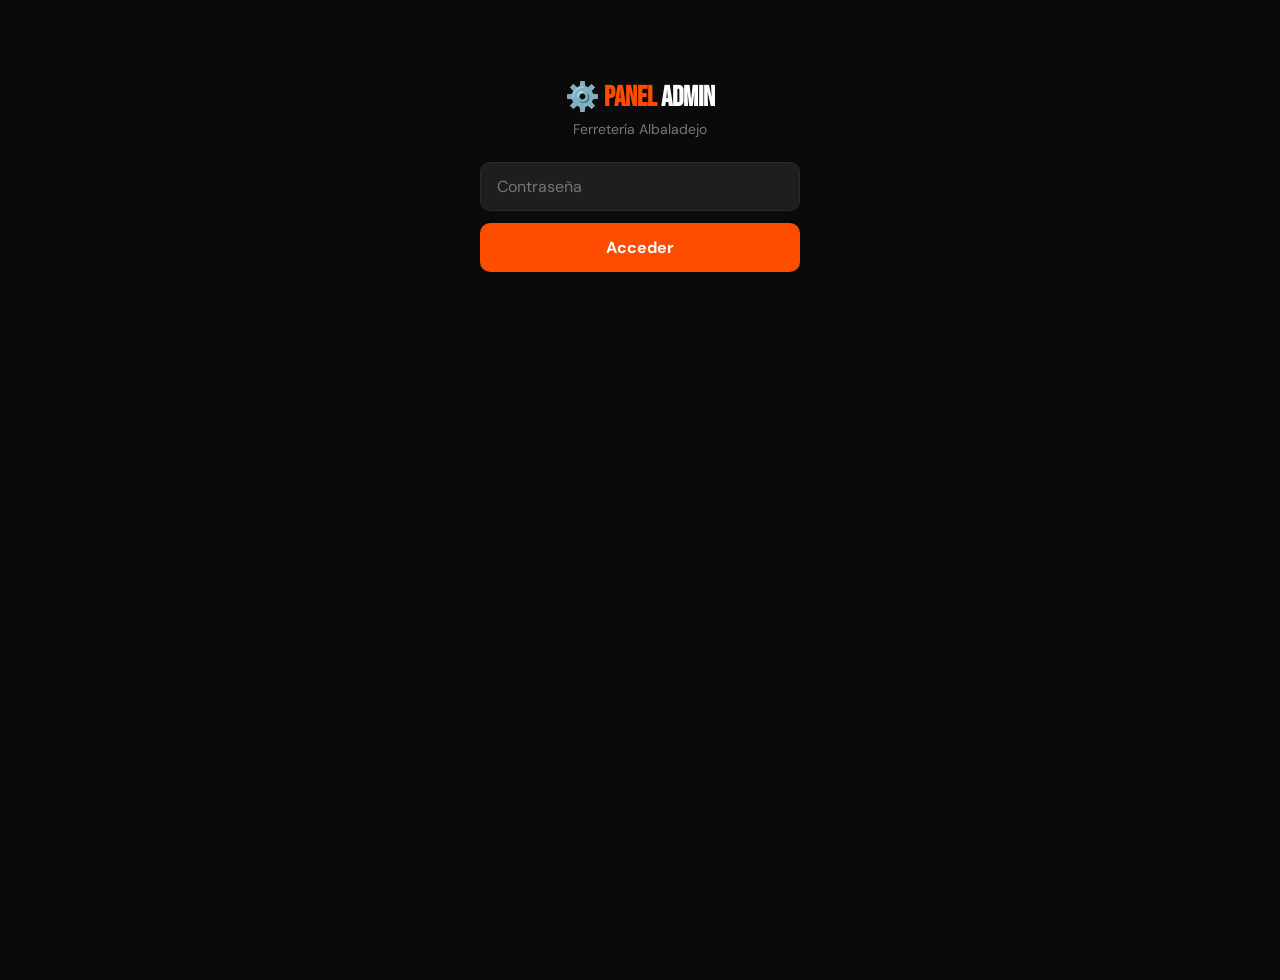
==== admin.html @ 42334169 "Create admin.html" ====
<!DOCTYPE html>
<html lang="es">
<head>
<meta charset="UTF-8">
<meta name="viewport" content="width=device-width, initial-scale=1.0">
<title>Admin — Ferretería Albaladejo</title>
<link href="https://fonts.googleapis.com/css2?family=Bebas+Neue&family=DM+Sans:wght@300;400;500;600&display=swap" rel="stylesheet">
<style>
:root{--orange:#FF4D00;--orange-dark:#cc3d00;--yellow:#FFB800;--dark:#111;--darker:#0a0a0a;--mid:#1e1e1e;--card:#191919;--border:#2a2a2a;--text:#f0f0f0;--muted:#777;--green:#00c853;--red:#ff3d3d;}
*{margin:0;padding:0;box-sizing:border-box;}
body{font-family:'DM Sans',sans-serif;background:var(--darker);color:var(--text);min-height:100vh;}

/* HEADER */
.top-bar{background:linear-gradient(135deg,#1a0800,#0a0a0a);border-bottom:2px solid var(--orange);padding:14px 20px;display:flex;align-items:center;justify-content:space-between;gap:12px;position:sticky;top:0;z-index:50;}
.top-bar-left{display:flex;align-items:center;gap:10px;}
.top-bar h1{font-family:'Bebas Neue',sans-serif;font-size:22px;letter-spacing:2px;color:var(--orange);}
.top-bar h1 span{color:white;}
.btn-back{background:var(--border);border:none;color:var(--text);padding:8px 14px;border-radius:8px;font-size:13px;cursor:pointer;font-family:'DM Sans',sans-serif;transition:background .2s;}
.btn-back:hover{background:#333;}
.btn-tienda{background:var(--orange);border:none;color:white;padding:8px 14px;border-radius:8px;font-size:13px;font-weight:600;cursor:pointer;font-family:'DM Sans',sans-serif;transition:background .2s;}
.btn-tienda:hover{background:var(--orange-dark);}

/* LOGIN */
.login-screen{max-width:360px;margin:80px auto;padding:0 20px;text-align:center;}
.login-screen h2{font-family:'Bebas Neue',sans-serif;font-size:28px;color:var(--orange);margin-bottom:6px;}
.login-screen p{color:var(--muted);margin-bottom:24px;font-size:14px;}
.login-screen input{width:100%;background:var(--mid);border:1.5px solid var(--border);border-radius:10px;color:var(--text);font-family:'DM Sans',sans-serif;font-size:16px;padding:13px 16px;outline:none;margin-bottom:12px;}
.login-screen input:focus{border-color:var(--orange);}
.btn-login{width:100%;background:var(--orange);color:white;border:none;padding:14px;border-radius:10px;font-size:16px;font-weight:700;cursor:pointer;font-family:'DM Sans',sans-serif;}
.btn-login:hover{background:var(--orange-dark);}

/* NAV TABS */
.nav-tabs{display:flex;overflow-x:auto;gap:0;background:var(--card);border-bottom:1px solid var(--border);padding:0 16px;}
.nav-tab{background:none;border:none;color:var(--muted);font-family:'DM Sans',sans-serif;font-size:13px;font-weight:500;padding:13px 14px;cursor:pointer;border-bottom:2px solid transparent;white-space:nowrap;transition:color .2s,border-color .2s;}
.nav-tab.active{color:var(--orange);border-color:var(--orange);}
.tab-content{display:none;padding:20px 16px;max-width:860px;margin:0 auto;}
.tab-content.active{display:block;}

/* SECTION TITLE */
.sec-title{font-family:'Bebas Neue',sans-serif;font-size:20px;letter-spacing:1px;color:var(--orange);margin-bottom:14px;}

/* STAT CARDS */
.stats-grid{display:grid;grid-template-columns:repeat(auto-fit,minmax(130px,1fr));gap:10px;margin-bottom:20px;}
.stat-card{background:var(--card);border:1px solid var(--border);border-radius:12px;padding:14px;text-align:center;}
.stat-label{font-size:10px;color:var(--muted);text-transform:uppercase;letter-spacing:1px;margin-bottom:4px;}
.stat-value{font-family:'Bebas Neue',sans-serif;font-size:28px;letter-spacing:1px;}
.stat-value.g{color:var(--green);}.stat-value.o{color:var(--orange);}.stat-value.y{color:var(--yellow);}

/* FILTERS */
.filter-bar{display:flex;gap:8px;flex-wrap:wrap;margin-bottom:16px;}
.filter-bar select,.filter-bar input{background:var(--mid);border:1.5px solid var(--border);border-radius:8px;color:var(--text);font-family:'DM Sans',sans-serif;font-size:13px;padding:8px 12px;outline:none;flex:1;min-width:120px;}
.filter-bar select:focus,.filter-bar input:focus{border-color:var(--orange);}
.btn-filter{background:var(--orange);color:white;border:none;padding:8px 16px;border-radius:8px;font-size:13px;font-weight:600;cursor:pointer;font-family:'DM Sans',sans-serif;}

/* TABLE */
.data-table{width:100%;border-collapse:collapse;font-size:13px;}
.data-table th{background:var(--mid);color:var(--muted);font-weight:600;padding:9px 12px;text-align:left;font-size:11px;letter-spacing:1px;text-transform:uppercase;border-bottom:1px solid var(--border);}
.data-table td{padding:9px 12px;border-bottom:1px solid var(--border);vertical-align:top;}
.data-table tr:hover td{background:rgba(255,77,0,.04);}
.badge-comercial{background:rgba(255,77,0,.15);color:var(--orange);padding:2px 8px;border-radius:4px;font-size:11px;font-weight:600;}
.badge-verde{background:rgba(0,200,83,.12);color:var(--green);padding:2px 8px;border-radius:4px;font-size:11px;font-weight:600;}

/* RANKING */
.ranking-list{list-style:none;}
.ranking-list li{display:flex;align-items:center;padding:10px 14px;background:var(--card);border-radius:10px;margin-bottom:8px;border:1px solid var(--border);gap:8px;}
.ranking-pos{font-family:'Bebas Neue',sans-serif;font-size:20px;color:var(--muted);width:26px;flex-shrink:0;}
.ranking-pos.gold{color:var(--yellow);}
.ranking-name{flex:1;font-weight:500;font-size:14px;}
.ranking-val{font-family:'Bebas Neue',sans-serif;font-size:18px;color:var(--green);}

/* PRODUCT LIST */
.product-list{display:flex;flex-direction:column;gap:10px;}
.product-row{background:var(--card);border:1px solid var(--border);border-radius:12px;padding:13px 15px;display:flex;align-items:center;gap:12px;}
.product-thumb{width:48px;height:48px;border-radius:8px;background:var(--mid);display:flex;align-items:center;justify-content:center;font-size:22px;flex-shrink:0;overflow:hidden;}
.product-thumb img{width:100%;height:100%;object-fit:cover;}
.product-info{flex:1;min-width:0;}
.product-info strong{display:block;font-size:14px;font-weight:600;}
.product-info .ref{font-size:11px;color:var(--muted);}
.product-margins{font-size:12px;display:flex;gap:10px;flex-wrap:wrap;margin-top:3px;}
.product-margins span{color:var(--muted);}
.product-margins .profit{color:var(--green);font-weight:600;}
.product-margins .pct{color:var(--yellow);}
.btn-edit{background:var(--border);border:none;color:var(--muted);padding:8px 13px;border-radius:8px;font-size:13px;cursor:pointer;font-family:'DM Sans',sans-serif;transition:all .2s;flex-shrink:0;}
.btn-edit:hover{background:var(--orange);color:white;}
.btn-add{background:var(--orange);color:white;border:none;padding:10px 20px;border-radius:9px;font-size:14px;font-weight:600;cursor:pointer;font-family:'DM Sans',sans-serif;margin-bottom:14px;transition:background .2s;}
.btn-add:hover{background:var(--orange-dark);}

/* COMERCIALES */
.comercial-row{background:var(--card);border:1px solid var(--border);border-radius:12px;padding:13px 15px;display:flex;align-items:center;gap:12px;margin-bottom:10px;}
.comercial-avatar{width:42px;height:42px;border-radius:50%;background:rgba(255,77,0,.15);display:flex;align-items:center;justify-content:center;font-size:18px;flex-shrink:0;}
.comercial-info{flex:1;}
.comercial-info strong{display:block;font-size:14px;}
.comercial-info .tel{font-size:12px;color:var(--muted);}
.comercial-stats{font-size:12px;color:var(--muted);text-align:right;}
.comercial-stats b{color:var(--green);font-family:'Bebas Neue',sans-serif;font-size:18px;display:block;}
.btn-enlace{background:rgba(0,200,83,.15);color:var(--green);border:1px solid rgba(0,200,83,.3);padding:7px 12px;border-radius:7px;font-size:12px;font-weight:600;cursor:pointer;font-family:'DM Sans',sans-serif;transition:all .2s;white-space:nowrap;}
.btn-enlace:hover{background:var(--green);color:white;}
.btn-del{background:rgba(255,61,61,.1);color:var(--red);border:1px solid rgba(255,61,61,.2);padding:7px 10px;border-radius:7px;font-size:12px;cursor:pointer;font-family:'DM Sans',sans-serif;}
.btn-del:hover{background:var(--red);color:white;}
.enlace-copiado{font-size:11px;color:var(--green);margin-top:3px;display:none;}
.enlace-copiado.show{display:block;}

/* FORM NUEVA FILAS */
.add-comercial-form{background:var(--mid);border:1px solid var(--border);border-radius:12px;padding:16px;margin-bottom:16px;}
.add-comercial-form h4{font-family:'Bebas Neue',sans-serif;font-size:16px;color:var(--orange);margin-bottom:12px;}
.form-row{margin-bottom:11px;}
.form-row label{display:block;font-size:11px;color:var(--muted);letter-spacing:1px;text-transform:uppercase;margin-bottom:4px;}
.form-row input,.form-row select,.form-row textarea{width:100%;background:var(--card);border:1.5px solid var(--border);border-radius:9px;color:var(--text);font-family:'DM Sans',sans-serif;font-size:14px;padding:9px 12px;outline:none;transition:border-color .2s;}
.form-row input:focus,.form-row select:focus,.form-row textarea:focus{border-color:var(--orange);}
.form-row select option{background:#222;}
.form-row textarea{resize:vertical;min-height:60px;}
.form-2col{display:grid;grid-template-columns:1fr 1fr;gap:10px;}
.margin-preview{background:rgba(0,200,83,.08);border:1px solid rgba(0,200,83,.2);border-radius:9px;padding:10px 13px;margin-bottom:11px;display:flex;justify-content:space-between;flex-wrap:wrap;gap:6px;font-size:13px;}
.margin-preview span{color:var(--muted);}.margin-preview strong{color:var(--green);}

/* TOGGLE */
.toggle-row{display:flex;align-items:center;gap:10px;margin-bottom:10px;}
.toggle-switch{position:relative;width:44px;height:24px;flex-shrink:0;}
.toggle-switch input{opacity:0;width:0;height:0;}
.toggle-slider{position:absolute;inset:0;background:#333;border-radius:24px;cursor:pointer;transition:.3s;}
.toggle-slider:before{content:'';position:absolute;width:18px;height:18px;left:3px;bottom:3px;background:white;border-radius:50%;transition:.3s;}
.toggle-switch input:checked+.toggle-slider{background:var(--orange);}
.toggle-switch input:checked+.toggle-slider:before{transform:translateX(20px);}

/* FLASH BOX */
.flash-box{background:rgba(255,77,0,.07);border:1.5px solid rgba(255,77,0,.25);border-radius:11px;padding:13px;margin-bottom:11px;}

/* IMG UPLOAD */
.img-upload-area{border:2px dashed var(--border);border-radius:12px;cursor:pointer;transition:border-color .2s;overflow:hidden;position:relative;padding-top:100%;background:var(--mid);}
.img-upload-area:hover{border-color:var(--orange);}
.img-upload-area input[type=file]{position:absolute;inset:0;opacity:0;cursor:pointer;width:100%;height:100%;}
.img-ph{position:absolute;inset:0;display:flex;flex-direction:column;align-items:center;justify-content:center;color:var(--muted);font-size:13px;pointer-events:none;}
.img-ph span{font-size:26px;margin-bottom:5px;}
.img-prev{position:absolute;inset:0;width:100%;height:100%;object-fit:cover;display:none;}
.img-rmv{position:absolute;top:8px;right:8px;background:rgba(0,0,0,.75);border:none;color:white;width:28px;height:28px;border-radius:50%;font-size:14px;cursor:pointer;display:none;align-items:center;justify-content:center;z-index:5;}
.img-rmv:hover{background:var(--red);}
.img-rmv.vis{display:flex;}

/* QTY MODE */
.qty-mode-row{display:flex;gap:10px;margin-bottom:7px;}
.qty-mode-btn{flex:1;padding:9px;background:var(--card);border:1.5px solid var(--border);border-radius:9px;font-family:'DM Sans',sans-serif;font-size:13px;font-weight:500;cursor:pointer;color:var(--muted);transition:all .15s;text-align:center;}
.qty-mode-btn.active{border-color:var(--orange);color:var(--orange);background:rgba(255,77,0,.08);}

/* MODAL */
.modal-overlay{display:none;position:fixed;inset:0;background:rgba(0,0,0,.85);z-index:200;padding:14px;overflow-y:auto;}
.modal-overlay.open{display:flex;align-items:flex-start;justify-content:center;}
.modal-box{background:#161616;border:1px solid #333;border-radius:16px;padding:22px 18px;max-width:520px;width:100%;margin-top:14px;}
.modal-box h3{font-family:'Bebas Neue',sans-serif;font-size:20px;letter-spacing:1px;margin-bottom:16px;color:var(--orange);}
.modal-actions{display:flex;gap:8px;margin-top:10px;}
.btn-save{flex:1;background:var(--orange);color:white;border:none;padding:12px;border-radius:10px;font-size:15px;font-weight:600;cursor:pointer;font-family:'DM Sans',sans-serif;}
.btn-save:hover{background:var(--orange-dark);}
.btn-cancel{background:var(--border);color:var(--muted);border:none;padding:12px 16px;border-radius:10px;font-size:15px;cursor:pointer;font-family:'DM Sans',sans-serif;}
.btn-cancel:hover{background:#333;}
.btn-delete{background:rgba(255,61,61,.1);color:var(--red);border:1px solid rgba(255,61,61,.2);padding:12px 13px;border-radius:10px;font-size:15px;cursor:pointer;font-family:'DM Sans',sans-serif;}
.btn-delete:hover{background:var(--red);color:white;}

/* CONFIG */
.config-box{background:var(--mid);border:1px solid var(--border);border-radius:12px;padding:17px;margin-bottom:16px;}
.config-box h4{font-family:'Bebas Neue',sans-serif;font-size:16px;color:var(--orange);margin-bottom:13px;}
.logo-upload{border:2px dashed var(--border);border-radius:12px;height:100px;background:var(--card);display:flex;align-items:center;justify-content:center;cursor:pointer;position:relative;overflow:hidden;}
.logo-upload:hover{border-color:var(--orange);}
.logo-upload input[type=file]{position:absolute;inset:0;opacity:0;cursor:pointer;}
.logo-ph-txt{color:var(--muted);font-size:13px;text-align:center;pointer-events:none;}
.logo-prev{position:absolute;inset:0;width:100%;height:100%;object-fit:contain;padding:10px;display:none;}
.logo-rmv-btn{position:absolute;top:6px;right:6px;background:rgba(0,0,0,.7);border:none;color:white;width:26px;height:26px;border-radius:50%;font-size:13px;cursor:pointer;display:none;align-items:center;justify-content:center;}
.logo-rmv-btn.vis{display:flex;}

/* NOTIF */
.notif{position:fixed;top:16px;left:50%;transform:translateX(-50%);background:var(--green);color:white;padding:10px 22px;border-radius:20px;font-size:14px;font-weight:600;z-index:999;opacity:0;transition:opacity .3s;pointer-events:none;}
.notif.show{opacity:1;}

/* ALBARAN / FACTURA */
.pedido-card{background:var(--card);border:1px solid var(--border);border-radius:12px;padding:14px;margin-bottom:10px;}
.pedido-header{display:flex;justify-content:space-between;align-items:flex-start;margin-bottom:8px;}
.pedido-cliente{font-weight:700;font-size:14px;}
.pedido-fecha{font-size:11px;color:var(--muted);}
.pedido-lineas{font-size:12px;color:var(--muted);line-height:1.7;margin-bottom:8px;}
.pedido-total{font-family:'Bebas Neue',sans-serif;font-size:20px;color:var(--green);}
.pedido-actions{display:flex;gap:7px;flex-wrap:wrap;margin-top:8px;}
.btn-albaran,.btn-factura{background:var(--mid);border:1px solid var(--border);color:var(--text);padding:6px 12px;border-radius:7px;font-size:12px;font-weight:600;cursor:pointer;font-family:'DM Sans',sans-serif;transition:all .2s;}
.btn-albaran:hover{border-color:var(--orange);color:var(--orange);}
.btn-factura:hover{border-color:var(--yellow);color:var(--yellow);}
.pedido-comercial{font-size:11px;color:var(--orange);font-weight:600;}

/* INVENTARIO */
.inv-row{background:var(--card);border:1px solid var(--border);border-radius:10px;padding:12px 14px;display:flex;align-items:center;gap:12px;margin-bottom:8px;}
.inv-info{flex:1;}
.inv-info strong{font-size:14px;}
.inv-info .inv-ref{font-size:11px;color:var(--muted);}
.inv-stock{text-align:right;}
.inv-stock-num{font-family:'Bebas Neue',sans-serif;font-size:22px;color:var(--text);}
.inv-stock-num.low{color:var(--orange);}
.inv-stock-num.zero{color:var(--red);}
.inv-stock-lbl{font-size:10px;color:var(--muted);}
.inv-bar-bg{height:4px;background:#333;border-radius:2px;margin-top:5px;flex:1;}
.inv-bar-fill{height:4px;background:var(--green);border-radius:2px;}
.inv-bar-fill.low{background:var(--orange);}
.inv-bar-fill.zero{background:var(--red);}

@media(max-width:480px){
  .form-2col{grid-template-columns:1fr;}
  .modal-box{padding:18px 14px;}
  .tab-content{padding:16px 12px;}
}
</style>
</head>
<body>

<!-- LOGIN -->
<div id="loginScreen" class="login-screen">
  <h2>⚙️ Panel <span style="color:white">Admin</span></h2>
  <p>Ferretería Albaladejo</p>
  <input type="password" id="loginPass" placeholder="Contraseña" onkeydown="if(event.key==='Enter')doLogin()">
  <button class="btn-login" onclick="doLogin()">Acceder</button>
</div>

<!-- ADMIN -->
<div id="adminApp" style="display:none">
  <div class="top-bar">
    <div class="top-bar-left">
      <h1>⚙️ <span>ADMIN</span></h1>
    </div>
    <div style="display:flex;gap:8px">
      <button class="btn-tienda" onclick="location.href='index.html'">Ver tienda</button>
    </div>
  </div>

  <nav class="nav-tabs">
    <button class="nav-tab active" onclick="showTab('stats',this)">📊 Stats</button>
    <button class="nav-tab" onclick="showTab('comerciales',this)">👥 Comerciales</button>
    <button class="nav-tab" onclick="showTab('productos',this)">📦 Productos</button>
    <button class="nav-tab" onclick="showTab('pedidos',this)">🧾 Pedidos</button>
    <button class="nav-tab" onclick="showTab('inventario',this)">📋 Inventario</button>
    <button class="nav-tab" onclick="showTab('config',this)">⚙️ Config</button>
  </nav>

  <!-- STATS -->
  <div class="tab-content active" id="tab-stats">
    <div class="sec-title">📊 Resumen general</div>
    <div class="stats-grid">
      <div class="stat-card"><div class="stat-label">Pedidos</div><div class="stat-value o" id="st-pedidos">0</div></div>
      <div class="stat-card"><div class="stat-label">Ingresos</div><div class="stat-value g" id="st-ingresos">0€</div></div>
      <div class="stat-card"><div class="stat-label">Beneficio</div><div class="stat-value y" id="st-beneficio">0€</div></div>
      <div class="stat-card"><div class="stat-label">Comerciales</div><div class="stat-value o" id="st-comerciales">0</div></div>
    </div>
    <div class="sec-title" style="margin-top:4px">🔥 Productos más vendidos</div>
    <ul class="ranking-list" id="rankingProductos"></ul>
    <div class="sec-title" style="margin-top:16px">🏆 Top comerciales</div>
    <ul class="ranking-list" id="rankingComerciales"></ul>
  </div>

  <!-- COMERCIALES -->
  <div class="tab-content" id="tab-comerciales">
    <div class="sec-title">👥 Gestión de comerciales</div>
    <div class="add-comercial-form">
      <h4>+ Añadir comercial</h4>
      <div class="form-2col">
        <div class="form-row"><label>Nombre</label><input type="text" id="cNombre" placeholder="Nombre comercial"></div>
        <div class="form-row"><label>Teléfono</label><input type="tel" id="cTelefono" placeholder="600123456"></div>
      </div>
      <div class="form-row"><label>Zona / Descripción</label><input type="text" id="cZona" placeholder="Zona sur, Madrid…"></div>
      <button class="btn-add" onclick="addComercial()">Añadir comercial</button>
    </div>
    <div id="comercialesList"></div>
  </div>

  <!-- PRODUCTOS -->
  <div class="tab-content" id="tab-productos">
    <div class="sec-title">📦 Gestión de productos</div>
    <button class="btn-add" onclick="abrirModalProducto(null)">+ Añadir producto</button>
    <div class="product-list" id="productList"></div>
  </div>

  <!-- PEDIDOS -->
  <div class="tab-content" id="tab-pedidos">
    <div class="sec-title">🧾 Pedidos recibidos</div>
    <div class="filter-bar">
      <select id="filtroComercial"><option value="">Todos los comerciales</option></select>
      <input type="date" id="filtroFecha" placeholder="Fecha">
      <button class="btn-filter" onclick="renderPedidos()">Filtrar</button>
      <button class="btn-filter" style="background:var(--mid);color:var(--muted)" onclick="limpiarFiltros()">×</button>
    </div>
    <div id="pedidosList"></div>
  </div>

  <!-- INVENTARIO -->
  <div class="tab-content" id="tab-inventario">
    <div class="sec-title">📋 Inventario</div>
    <div id="inventarioList"></div>
  </div>

  <!-- CONFIG -->
  <div class="tab-content" id="tab-config">
    <div class="sec-title">⚙️ Configuración</div>

    <div class="config-box">
      <h4>🏪 Tienda</h4>
      <div class="form-row"><label>Nombre de la tienda</label><input type="text" id="cfgNombre" placeholder="Ferretería Albaladejo" oninput="saveConfig()"></div>
      <div class="form-row"><label>Subtítulo cabecera</label><input type="text" id="cfgSub" placeholder="Reserva por WhatsApp" oninput="saveConfig()"></div>
      <div class="form-row"><label>Logo</label>
        <div class="logo-upload" onclick="document.getElementById('fLogo').click()">
          <input type="file" id="fLogo" accept="image/*" onchange="onLogoChange(event)" onclick="event.stopPropagation()">
          <div class="logo-ph-txt" id="logoPh">🏪<br>Subir logo</div>
          <img id="logoPrev" class="logo-prev" alt="logo">
          <button class="logo-rmv-btn" id="logoRmv" onclick="quitarLogo(event)">✕</button>
        </div>
      </div>
    </div>

    <div class="config-box">
      <h4>📱 WhatsApp y pagos</h4>
      <div class="form-row"><label>Número WhatsApp principal (con prefijo)</label><input type="text" id="cfgWA" placeholder="34622663157" oninput="saveConfig()"></div>
      <div class="form-row"><label>% IVA (0 = sin desglose)</label><input type="number" id="cfgIVA" placeholder="0" min="0" max="100" oninput="saveConfig()"></div>
      <div class="toggle-row">
        <label class="toggle-switch"><input type="checkbox" id="cfgEnvio" onchange="saveConfig()"><span class="toggle-slider"></span></label>
        <span style="font-size:14px">Envío incluido por defecto</span>
      </div>
    </div>

    <div class="config-box">
      <h4>📊 Google Sheets (para reportes)</h4>
      <div class="form-row"><label>URL del script de Google Apps</label><input type="text" id="cfgScript" placeholder="https://script.google.com/macros/s/…/exec" oninput="saveConfig()"></div>
      <p style="font-size:12px;color:var(--muted);margin-top:6px">Pega aquí la URL del script que te habrá dado Google al publicar la hoja. Los pedidos se enviarán automáticamente.</p>
    </div>

    <div class="config-box">
      <h4>⚡ Oferta Flash Global</h4>
      <div class="toggle-row">
        <label class="toggle-switch"><input type="checkbox" id="cfgFlash" onchange="saveConfig()"><span class="toggle-slider"></span></label>
        <span style="font-size:14px">Activar banner flash global</span>
      </div>
      <div class="form-row"><label>Título</label><input type="text" id="cfgFlashTitulo" placeholder="Liquidación de temporada" oninput="saveConfig()"></div>
      <div class="form-row"><label>Descripción</label><input type="text" id="cfgFlashDesc" placeholder="Hasta agotar stock" oninput="saveConfig()"></div>
      <div class="form-2col">
        <div class="form-row"><label>Inicio</label><input type="datetime-local" id="cfgFlashInicio" onchange="saveConfig()"></div>
        <div class="form-row"><label>Fin</label><input type="datetime-local" id="cfgFlashFin" onchange="saveConfig()"></div>
      </div>
    </div>

    <div class="config-box">
      <h4>🔐 Seguridad</h4>
      <div class="form-row"><label>Contraseña admin</label><input type="password" id="cfgPass" placeholder="Nueva contraseña" oninput="saveConfig()"></div>
    </div>
  </div>
</div>

<!-- MODAL PRODUCTO -->
<div class="modal-overlay" id="modalProducto">
  <div class="modal-box">
    <h3 id="modalProductoTitle">Nuevo producto</h3>
    <div class="form-row"><label>Nombre</label><input type="text" id="fNombre" placeholder="WD-40 500ml"></div>
    <div class="form-2col">
      <div class="form-row"><label>Referencia</label><input type="text" id="fRef" placeholder="REF-001"></div>
      <div class="form-row"><label>Emoji</label><input type="text" id="fEmoji" placeholder="🔧"></div>
    </div>
    <div class="form-row"><label>Descripción</label><textarea id="fDesc" placeholder="Descripción del producto…"></textarea></div>
    <div class="form-2col">
      <div class="form-row"><label>Precio coste (€)</label><input type="number" id="fCoste" placeholder="0.00" step="0.01" oninput="calcMargen()"></div>
      <div class="form-row"><label>Precio venta (€)</label><input type="number" id="fVenta" placeholder="0.00" step="0.01" oninput="calcMargen()"></div>
    </div>
    <div class="margin-preview" id="margenPreview" style="display:none">
      <span>Beneficio/ud:</span><strong id="margenVal">—</strong>
      <span>Margen:</span><strong id="margenPct" style="color:var(--yellow)">—</strong>
    </div>
    <div class="form-2col">
      <div class="form-row"><label>Badge</label>
        <select id="fBadge"><option value="">Sin badge</option><option value="oferta">🔥 Oferta</option><option value="stock">⚡ Stock limitado</option></select>
      </div>
      <div class="form-row"><label>Precio tachado (€)</label><input type="number" id="fPrecioAntes" placeholder="0.00" step="0.01"></div>
    </div>
    <div class="form-row"><label>Nota de precio</label><input type="text" id="fNota" placeholder="Ej: precio por caja"></div>

    <!-- OFERTA FLASH POR PRODUCTO -->
    <div class="flash-box">
      <div class="toggle-row" style="margin-bottom:8px">
        <label class="toggle-switch"><input type="checkbox" id="fEsFlash" onchange="toggleFlash()"><span class="toggle-slider"></span></label>
        <span style="font-size:13px;font-weight:600;color:var(--orange)">⚡ Oferta Flash en este producto</span>
      </div>
      <div id="flashCampos" style="display:none">
        <div class="form-2col">
          <div class="form-row"><label>Inicio flash</label><input type="datetime-local" id="fFlashInicio"></div>
          <div class="form-row"><label>Fin flash</label><input type="datetime-local" id="fFlashFin"></div>
        </div>
        <div class="form-row"><label>Texto badge</label><input type="text" id="fFlashTexto" placeholder="Ej: Solo hoy"></div>
      </div>
    </div>

    <div class="form-2col">
      <div class="form-row"><label>Stock (0 = ilimitado)</label><input type="number" id="fStock" placeholder="0" min="0"></div>
      <div class="form-row"><label>Envío</label>
        <select id="fEnvio"><option value="">Global</option><option value="si">✅ Incluido</option><option value="no">❌ No incluido</option></select>
      </div>
    </div>

    <!-- MODO CANTIDAD -->
    <div class="form-row">
      <label>Modo cantidad</label>
      <div class="qty-mode-row">
        <button type="button" class="qty-mode-btn active" id="modoLibreBtn" onclick="setModoQty('libre')">+/− Libre</button>
        <button type="button" class="qty-mode-btn" id="modoPresetsBtn" onclick="setModoQty('presets')">Botones fijos</button>
      </div>
    </div>
    <div id="modoLibreFields">
      <div class="form-2col">
        <div class="form-row"><label>Mínimo</label><input type="number" id="fQtyMin" placeholder="1" min="1" value="1"></div>
        <div class="form-row"><label>Paso</label><input type="number" id="fQtyStep" placeholder="1" min="1" value="1"></div>
      </div>
    </div>
    <div id="modoPresetsFields" style="display:none">
      <div class="form-row"><label>Cantidades (separadas por comas)</label><input type="text" id="fPresets" placeholder="12, 24, 48"></div>
    </div>

    <!-- FOTO -->
    <div class="form-row"><label>Foto del producto</label>
      <div class="img-upload-area" onclick="document.getElementById('fFoto').click()">
        <input type="file" id="fFoto" accept="image/*" onchange="onFotoChange(event)" onclick="event.stopPropagation()">
        <div class="img-ph" id="fImgPh"><span>📷</span>Subir foto</div>
        <img id="fImgPrev" class="img-prev" alt="preview">
        <button class="img-rmv" id="fImgRmv" onclick="quitarFoto(event)">✕</button>
      </div>
    </div>

    <div class="modal-actions">
      <button class="btn-save" onclick="guardarProducto()">Guardar</button>
      <button class="btn-cancel" onclick="cerrarModalProducto()">Cancelar</button>
      <button class="btn-delete" id="btnEliminar" onclick="eliminarProducto()" style="display:none">🗑</button>
    </div>
  </div>
</div>

<!-- MODAL ALBARAN/FACTURA -->
<div class="modal-overlay" id="modalDoc">
  <div class="modal-box">
    <h3 id="modalDocTitle">Albarán</h3>
    <div id="modalDocContent" style="font-size:13px;line-height:1.8;color:var(--text);white-space:pre-wrap;font-family:monospace;background:var(--mid);padding:14px;border-radius:8px;max-height:60vh;overflow-y:auto;"></div>
    <div class="modal-actions">
      <button class="btn-save" onclick="copiarDoc()">📋 Copiar</button>
      <button class="btn-cancel" onclick="cerrarModalDoc()">Cerrar</button>
    </div>
  </div>
</div>

<div class="notif" id="notif">✓ Copiado</div>

<script>
// ══ DATOS ═══════════════════════════════════════════════
const PASS_KEY = 'ferro_adminpass';
let adminPass = localStorage.getItem(PASS_KEY) || 'admin123';

let config = JSON.parse(localStorage.getItem('ferro_config') || '{}');
config = Object.assign({wa:'34622663157',iva:0,envioGlobal:false,flashActiva:false,flashTitulo:'',flashDesc:'',flashInicio:'',flashFin:'',nombre:'FERRETERÍA ALBALADEJO',sub:'Selecciona y reserva por WhatsApp',logo:null,scriptUrl:''}, config);

let productos = JSON.parse(localStorage.getItem('ferro_productos') || 'null') || [
  {id:1,nombre:'WD-40 500ml',ref:'WD-001',emoji:'🛢️',desc:'Lubricante multiusos profesional.',coste:5.20,venta:7.50,badge:'oferta',precioAntes:8.90,nota:'caja 12 uds',ventas:0,stock:0,vendidosHoy:0,envio:'si',modoQty:'presets',presets:[12,24,48],qtyMin:1,qtyStep:1,foto:null,esFlash:false,flashInicio:'',flashFin:'',flashTexto:''},
  {id:2,nombre:'Guantes piel',ref:'GLV-002',emoji:'🧤',desc:'Guantes de protección en piel resistente.',coste:0.80,venta:1.35,badge:'stock',precioAntes:null,nota:'',ventas:0,stock:150,vendidosHoy:0,envio:'',modoQty:'libre',presets:[],qtyMin:1,qtyStep:1,foto:null,esFlash:false,flashInicio:'',flashFin:'',flashTexto:''},
  {id:3,nombre:'Ventilador industrial',ref:'VNT-003',emoji:'🌀',desc:'Ventilador de alto rendimiento.',coste:38,venta:64,badge:'oferta',precioAntes:79,nota:'',ventas:0,stock:8,vendidosHoy:0,envio:'si',modoQty:'presets',presets:[1,3,5],qtyMin:1,qtyStep:1,foto:null,esFlash:false,flashInicio:'',flashFin:'',flashTexto:''},
  {id:4,nombre:'Carretilla',ref:'CAR-004',emoji:'🛒',desc:'Carretilla de mano reforzada.',coste:22,venta:33.90,badge:'',precioAntes:null,nota:'',ventas:0,stock:0,vendidosHoy:0,envio:'',modoQty:'libre',presets:[],qtyMin:1,qtyStep:1,foto:null,esFlash:false,flashInicio:'',flashFin:'',flashTexto:''}
];

let comerciales = JSON.parse(localStorage.getItem('ferro_comerciales') || '[]');
let pedidos = JSON.parse(localStorage.getItem('ferro_pedidos') || '[]');
let editingProductoId = null;
let modoQtyActual = 'libre';
let docActual = '';

// ══ LOGIN ════════════════════════════════════════════════
function doLogin() {
  const pass = document.getElementById('loginPass').value;
  if (pass === adminPass) {
    document.getElementById('loginScreen').style.display = 'none';
    document.getElementById('adminApp').style.display = 'block';
    initAdmin();
  } else alert('Contraseña incorrecta');
}
document.getElementById('loginPass').addEventListener('keydown', e => { if (e.key === 'Enter') doLogin(); });

// ══ INIT ═════════════════════════════════════════════════
function initAdmin() {
  loadConfigForm();
  renderStats();
  renderComerciales();
  renderProductos();
  renderPedidos();
  renderInventario();
  populateFiltroComercial();
}

function showTab(name, btn) {
  document.querySelectorAll('.nav-tab').forEach(b => b.classList.remove('active'));
  document.querySelectorAll('.tab-content').forEach(t => t.classList.remove('active'));
  btn.classList.add('active');
  document.getElementById('tab-' + name).classList.add('active');
}

// ══ STATS ════════════════════════════════════════════════
function renderStats() {
  const totalIngresos = pedidos.reduce((s, p) => s + (p.total || 0), 0);
  let totalBeneficio = 0;
  pedidos.forEach(ped => {
    (ped.lineas || []).forEach(l => {
      const match = l.match(/^• (\d+)x .+? \((.+?)\)/);
      if (match) { const p = productos.find(x => x.ref === match[2]); if (p) totalBeneficio += parseInt(match[1]) * (p.venta - p.coste); }
    });
  });
  document.getElementById('st-pedidos').textContent = pedidos.length;
  document.getElementById('st-ingresos').textContent = totalIngresos.toFixed(0) + '€';
  document.getElementById('st-beneficio').textContent = totalBeneficio.toFixed(0) + '€';
  document.getElementById('st-comerciales').textContent = comerciales.length;

  // Ranking productos
  const sortedP = [...productos].sort((a, b) => (b.ventas || 0) - (a.ventas || 0));
  document.getElementById('rankingProductos').innerHTML = sortedP.slice(0, 5).map((p, i) => `
    <li><span class="ranking-pos ${i===0?'gold':''}">${i+1}</span>
    <span class="ranking-name">${p.emoji} ${p.nombre}</span>
    <span class="ranking-val">${p.ventas||0} uds</span></li>`).join('');

  // Ranking comerciales
  const ventasPorCom = {};
  pedidos.forEach(ped => {
    const key = ped.comercialId || 'directo';
    const nombre = ped.comercialNombre || 'Directo';
    if (!ventasPorCom[key]) ventasPorCom[key] = { nombre, total: 0, pedidos: 0 };
    ventasPorCom[key].total += ped.total || 0;
    ventasPorCom[key].pedidos++;
  });
  const sortedC = Object.values(ventasPorCom).sort((a, b) => b.total - a.total);
  document.getElementById('rankingComerciales').innerHTML = sortedC.slice(0, 5).map((c, i) => `
    <li><span class="ranking-pos ${i===0?'gold':''}">${i+1}</span>
    <span class="ranking-name">👤 ${c.nombre} <span style="font-size:11px;color:var(--muted)">(${c.pedidos} pedidos)</span></span>
    <span class="ranking-val">${c.total.toFixed(0)}€</span></li>`).join('') || '<li style="color:var(--muted);padding:10px">Sin datos aún</li>';
}

// ══ COMERCIALES ══════════════════════════════════════════
function addComercial() {
  const nombre = document.getElementById('cNombre').value.trim();
  const telefono = document.getElementById('cTelefono').value.trim();
  const zona = document.getElementById('cZona').value.trim();
  if (!nombre) { alert('Introduce el nombre del comercial'); return; }
  const c = { id: Date.now().toString(), nombre, telefono, zona, fechaAlta: new Date().toLocaleDateString('es-ES') };
  comerciales.push(c);
  saveComerciales();
  document.getElementById('cNombre').value = '';
  document.getElementById('cTelefono').value = '';
  document.getElementById('cZona').value = '';
  renderComerciales();
  populateFiltroComercial();
  showNotif('✓ Comercial añadido');
}

function renderComerciales() {
  const list = document.getElementById('comercialesList');
  if (!comerciales.length) { list.innerHTML = '<p style="color:var(--muted);font-size:13px;padding:10px 0">No hay comerciales aún. Añade el primero arriba.</p>'; return; }
  list.innerHTML = comerciales.map(c => {
    const pedidosC = pedidos.filter(p => p.comercialId === c.id);
    const totalC = pedidosC.reduce((s, p) => s + (p.total || 0), 0);
    const enlace = window.location.origin + window.location.pathname.replace('admin.html', 'index.html') + '?c=' + c.id + '&n=' + encodeURIComponent(c.nombre);
    return `<div class="comercial-row">
      <div class="comercial-avatar">👤</div>
      <div class="comercial-info">
        <strong>${c.nombre}</strong>
        <div class="tel">${c.telefono || '—'} ${c.zona ? '· ' + c.zona : ''}</div>
        <div style="margin-top:5px;display:flex;gap:6px;flex-wrap:wrap">
          <button class="btn-enlace" onclick="copiarEnlace('${enlace}','enlace-${c.id}')">🔗 Copiar enlace</button>
          <button class="btn-del" onclick="eliminarComercial('${c.id}')">🗑</button>
        </div>
        <div class="enlace-copiado" id="enlace-${c.id}">✓ Enlace copiado</div>
      </div>
      <div class="comercial-stats">
        <b>${totalC.toFixed(0)}€</b>
        ${pedidosC.length} pedido${pedidosC.length !== 1 ? 's' : ''}
      </div>
    </div>`;
  }).join('');
}

function copiarEnlace(enlace, feedbackId) {
  navigator.clipboard.writeText(enlace).then(() => {
    const el = document.getElementById(feedbackId);
    el.classList.add('show'); setTimeout(() => el.classList.remove('show'), 2000);
  }).catch(() => { prompt('Copia este enlace:', enlace); });
}

function eliminarComercial(id) {
  if (!confirm('¿Eliminar este comercial?')) return;
  comerciales = comerciales.filter(c => c.id !== id);
  saveComerciales();
  renderComerciales();
  renderStats();
  populateFiltroComercial();
}

function populateFiltroComercial() {
  const sel = document.getElementById('filtroComercial');
  const val = sel.value;
  sel.innerHTML = '<option value="">Todos los comerciales</option>' +
    comerciales.map(c => `<option value="${c.id}">${c.nombre}</option>`).join('') +
    '<option value="directo">Directo (sin comercial)</option>';
  sel.value = val;
}

// ══ PRODUCTOS ════════════════════════════════════════════
function renderProductos() {
  const list = document.getElementById('productList');
  list.innerHTML = productos.map(p => {
    const ben = (p.venta - p.coste).toFixed(2);
    const mar = p.coste > 0 ? (((p.venta - p.coste) / p.venta) * 100).toFixed(0) : '—';
    const thumb = p.foto ? `<div class="product-thumb"><img src="${p.foto}" alt=""></div>` : `<div class="product-thumb">${p.emoji}</div>`;
    const stockTxt = p.stock > 0 ? ` · Stock: ${Math.max(0,p.stock-(p.vendidosHoy||0))}/${p.stock}` : ' · Sin límite';
    const flashTxt = p.esFlash ? ' ⚡' : '';
    return `<div class="product-row">${thumb}
      <div class="product-info">
        <strong>${p.nombre}${flashTxt}</strong>
        <div class="ref">${p.ref}${stockTxt}</div>
        <div class="product-margins">
          <span>Coste: ${p.coste}€</span><span>Venta: ${p.venta}€</span>
          <span class="profit">+${ben}€/ud</span><span class="pct">${mar}% margen</span>
        </div>
      </div>
      <button class="btn-edit" onclick="abrirModalProducto(${p.id})">Editar</button>
    </div>`;
  }).join('');
}

// ══ MODAL PRODUCTO ═══════════════════════════════════════
function abrirModalProducto(id) {
  editingProductoId = id;
  const p = id ? productos.find(x => x.id === id) : null;
  document.getElementById('modalProductoTitle').textContent = p ? 'Editar producto' : 'Nuevo producto';
  document.getElementById('fNombre').value = p?.nombre || '';
  document.getElementById('fRef').value = p?.ref || '';
  document.getElementById('fEmoji').value = p?.emoji || '📦';
  document.getElementById('fDesc').value = p?.desc || '';
  document.getElementById('fCoste').value = p?.coste || '';
  document.getElementById('fVenta').value = p?.venta || '';
  document.getElementById('fBadge').value = p?.badge || '';
  document.getElementById('fPrecioAntes').value = p?.precioAntes || '';
  document.getElementById('fNota').value = p?.nota || '';
  document.getElementById('fStock').value = p?.stock || 0;
  document.getElementById('fEnvio').value = p?.envio || '';
  document.getElementById('fQtyMin').value = p?.qtyMin || 1;
  document.getElementById('fQtyStep').value = p?.qtyStep || 1;
  document.getElementById('fPresets').value = (p?.presets || []).join(', ');
  setModoQty(p?.modoQty || 'libre');
  // flash
  const esFlash = !!(p?.esFlash);
  document.getElementById('fEsFlash').checked = esFlash;
  document.getElementById('flashCampos').style.display = esFlash ? '' : 'none';
  document.getElementById('fFlashInicio').value = p?.flashInicio || '';
  document.getElementById('fFlashFin').value = p?.flashFin || '';
  document.getElementById('fFlashTexto').value = p?.flashTexto || '';
  // foto
  const prev = document.getElementById('fImgPrev'); const rmv = document.getElementById('fImgRmv');
  if (p?.foto) { prev.src = p.foto; prev.style.display = 'block'; rmv.classList.add('vis'); document.getElementById('fImgPh').style.display = 'none'; }
  else { prev.src = ''; prev.style.display = 'none'; rmv.classList.remove('vis'); document.getElementById('fImgPh').style.display = 'flex'; }
  document.getElementById('fFoto').value = '';
  document.getElementById('btnEliminar').style.display = p ? 'block' : 'none';
  document.getElementById('margenPreview').style.display = 'none';
  document.getElementById('modalProducto').classList.add('open');
  calcMargen();
}

function cerrarModalProducto() { document.getElementById('modalProducto').classList.remove('open'); }

function toggleFlash() {
  document.getElementById('flashCampos').style.display = document.getElementById('fEsFlash').checked ? '' : 'none';
}

function setModoQty(modo) {
  modoQtyActual = modo;
  document.getElementById('modoLibreBtn').classList.toggle('active', modo === 'libre');
  document.getElementById('modoPresetsBtn').classList.toggle('active', modo === 'presets');
  document.getElementById('modoLibreFields').style.display = modo === 'libre' ? '' : 'none';
  document.getElementById('modoPresetsFields').style.display = modo === 'presets' ? '' : 'none';
}

function calcMargen() {
  const c = parseFloat(document.getElementById('fCoste').value);
  const v = parseFloat(document.getElementById('fVenta').value);
  if (!isNaN(c) && !isNaN(v) && v > 0) {
    document.getElementById('margenVal').textContent = (v - c).toFixed(2) + '€/ud';
    document.getElementById('margenPct').textContent = (((v - c) / v) * 100).toFixed(0) + '%';
    document.getElementById('margenPreview').style.display = 'flex';
  } else document.getElementById('margenPreview').style.display = 'none';
}

function guardarProducto() {
  const nombre = document.getElementById('fNombre').value.trim();
  const ref = document.getElementById('fRef').value.trim();
  if (!nombre || !ref) { alert('Nombre y referencia son obligatorios'); return; }
  const presets = document.getElementById('fPresets').value.split(',').map(x => parseInt(x.trim())).filter(x => !isNaN(x) && x > 0);
  const datos = {
    nombre, ref,
    emoji: document.getElementById('fEmoji').value || '📦',
    desc: document.getElementById('fDesc').value.trim(),
    coste: parseFloat(document.getElementById('fCoste').value) || 0,
    venta: parseFloat(document.getElementById('fVenta').value) || 0,
    badge: document.getElementById('fBadge').value,
    precioAntes: parseFloat(document.getElementById('fPrecioAntes').value) || null,
    nota: document.getElementById('fNota').value.trim(),
    stock: parseInt(document.getElementById('fStock').value) || 0,
    envio: document.getElementById('fEnvio').value,
    modoQty: modoQtyActual, presets,
    qtyMin: parseInt(document.getElementById('fQtyMin').value) || 1,
    qtyStep: parseInt(document.getElementById('fQtyStep').value) || 1,
    esFlash: document.getElementById('fEsFlash').checked,
    flashInicio: document.getElementById('fFlashInicio').value || '',
    flashFin: document.getElementById('fFlashFin').value || '',
    flashTexto: document.getElementById('fFlashTexto').value.trim(),
  };
  const prev = document.getElementById('fImgPrev');
  if (prev.src && prev.style.display !== 'none' && prev.src.startsWith('data:')) datos.foto = prev.src;
  else if (editingProductoId) { const old = productos.find(x => x.id === editingProductoId); datos.foto = (prev.style.display !== 'none' && old) ? old.foto : null; }
  else datos.foto = null;

  if (editingProductoId) {
    const idx = productos.findIndex(x => x.id === editingProductoId);
    productos[idx] = { ...productos[idx], ...datos };
  } else {
    datos.id = Date.now(); datos.ventas = 0; datos.vendidosHoy = 0;
    productos.push(datos);
  }
  saveProductos(); cerrarModalProducto(); renderProductos(); renderStats(); renderInventario();
  showNotif('✓ Producto guardado');
}

function eliminarProducto() {
  if (!confirm('¿Eliminar este producto?')) return;
  productos = productos.filter(x => x.id !== editingProductoId);
  saveProductos(); cerrarModalProducto(); renderProductos(); renderStats(); renderInventario();
}

function onFotoChange(e) {
  const file = e.target.files[0]; if (!file) return;
  const r = new FileReader();
  r.onload = ev => {
    const prev = document.getElementById('fImgPrev');
    prev.src = ev.target.result; prev.style.display = 'block';
    document.getElementById('fImgPh').style.display = 'none';
    document.getElementById('fImgRmv').classList.add('vis');
  };
  r.readAsDataURL(file);
}
function quitarFoto(e) {
  e.stopPropagation();
  const prev = document.getElementById('fImgPrev');
  prev.src = ''; prev.style.display = 'none';
  document.getElementById('fImgPh').style.display = 'flex';
  document.getElementById('fImgRmv').classList.remove('vis');
  document.getElementById('fFoto').value = '';
}

// ══ PEDIDOS ══════════════════════════════════════════════
function renderPedidos() {
  const list = document.getElementById('pedidosList');
  const filtCom = document.getElementById('filtroComercial').value;
  const filtFecha = document.getElementById('filtroFecha').value;
  let filtered = [...pedidos];
  if (filtCom) filtered = filtered.filter(p => (p.comercialId || 'directo') === filtCom);
  if (filtFecha) filtered = filtered.filter(p => p.fecha && p.fecha.startsWith(filtFecha.split('-').reverse().join('/')));
  if (!filtered.length) { list.innerHTML = '<p style="color:var(--muted);font-size:13px;padding:10px 0">Sin pedidos con estos filtros.</p>'; return; }
  list.innerHTML = filtered.map(p => {
    const comLabel = p.comercialNombre ? `<span class="badge-comercial">👤 ${p.comercialNombre}</span>` : '';
    return `<div class="pedido-card">
      <div class="pedido-header">
        <div>
          <div class="pedido-cliente">👤 ${p.nombre}</div>
          <div style="margin-top:3px">${comLabel}</div>
        </div>
        <div style="text-align:right">
          <div class="pedido-total">${(p.total||0).toFixed(2).replace('.',',')}€</div>
          <div class="pedido-fecha">${p.fecha||''}</div>
        </div>
      </div>
      <div class="pedido-lineas">${(p.lineas||[]).join('\n')}</div>
      <div class="pedido-actions">
        <button class="btn-albaran" onclick="generarDoc('albaran',${JSON.stringify(p).replace(/'/g,"\\'")})" >📄 Albarán</button>
        <button class="btn-factura" onclick="generarDoc('factura',${JSON.stringify(p).replace(/'/g,"\\'")})" >🧾 Factura</button>
      </div>
    </div>`;
  }).join('');
}
function limpiarFiltros() {
  document.getElementById('filtroComercial').value = '';
  document.getElementById('filtroFecha').value = '';
  renderPedidos();
}

// ══ ALBARAN / FACTURA ════════════════════════════════════
function generarDoc(tipo, pedido) {
  const fecha = pedido.fecha || new Date().toLocaleDateString('es-ES');
  const num = pedido.id ? String(pedido.id).slice(-6) : Math.floor(Math.random()*999999);
  const iva = config.iva || 0;
  const base = (pedido.base || pedido.total || 0);
  const ivaAmt = pedido.iva || 0;
  const total = pedido.total || 0;
  const titulo = tipo === 'albaran' ? 'ALBARÁN DE ENTREGA' : 'FACTURA';
  const refLabel = tipo === 'albaran' ? 'ALB' : 'FAC';

  let texto = `${titulo}
${'─'.repeat(40)}
Ref: ${refLabel}-${num}
Fecha: ${fecha}
${'─'.repeat(40)}
PROVEEDOR:
${config.nombre || 'Ferretería Albaladejo'}
Tel: ${config.wa || '622663157'}

CLIENTE:
${pedido.nombre}
${pedido.comercialNombre ? 'Comercial: ' + pedido.comercialNombre : ''}
${'─'.repeat(40)}
DETALLE:
${(pedido.lineas || []).join('\n')}
${'─'.repeat(40)}`;

  if (iva > 0) {
    texto += `\nBase imponible: ${base.toFixed(2)}€`;
    texto += `\nIVA ${iva}%:         ${ivaAmt.toFixed(2)}€`;
  }
  texto += `\nTOTAL:            ${total.toFixed(2)}€
${'─'.repeat(40)}
${tipo === 'factura' ? 'Gracias por su confianza.' : 'Mercancía recibida conforme.'}`;

  document.getElementById('modalDocTitle').textContent = titulo;
  document.getElementById('modalDocContent').textContent = texto;
  docActual = texto;
  document.getElementById('modalDoc').classList.add('open');
}
function cerrarModalDoc() { document.getElementById('modalDoc').classList.remove('open'); }
function copiarDoc() {
  navigator.clipboard.writeText(docActual).then(() => showNotif('✓ Copiado')).catch(() => {});
}

// ══ INVENTARIO ═══════════════════════════════════════════
function renderInventario() {
  const list = document.getElementById('inventarioList');
  list.innerHTML = productos.map(p => {
    const vendidos = p.vendidosHoy || 0;
    const stockActual = p.stock > 0 ? Math.max(0, p.stock - vendidos) : null;
    const pct = p.stock > 0 ? (stockActual / p.stock) * 100 : 100;
    const cls = stockActual === null ? '' : stockActual === 0 ? 'zero' : pct < 30 ? 'low' : '';
    const stockTxt = stockActual === null ? '∞' : stockActual;
    const thumb = p.foto ? `<div class="product-thumb"><img src="${p.foto}" alt=""></div>` : `<div class="product-thumb">${p.emoji}</div>`;
    return `<div class="inv-row">
      ${thumb}
      <div class="inv-info" style="flex:1">
        <strong>${p.nombre}</strong>
        <div class="inv-ref">${p.ref}</div>
        ${p.stock > 0 ? `<div style="display:flex;align-items:center;gap:8px;margin-top:6px"><div class="inv-bar-bg" style="flex:1"><div class="inv-bar-fill ${cls}" style="width:${pct}%"></div></div></div>` : ''}
      </div>
      <div class="inv-stock" style="text-align:right;flex-shrink:0">
        <div class="inv-stock-num ${cls}">${stockTxt}</div>
        <div class="inv-stock-lbl">${p.stock > 0 ? 'de ' + p.stock : 'sin límite'}</div>
        <div style="font-size:11px;color:var(--muted);margin-top:2px">${vendidos} vendidas</div>
      </div>
    </div>`;
  }).join('');
}

// ══ CONFIG ═══════════════════════════════════════════════
function loadConfigForm() {
  document.getElementById('cfgNombre').value = config.nombre || '';
  document.getElementById('cfgSub').value = config.sub || '';
  document.getElementById('cfgWA').value = config.wa || '';
  document.getElementById('cfgIVA').value = config.iva ?? 0;
  document.getElementById('cfgEnvio').checked = !!config.envioGlobal;
  document.getElementById('cfgScript').value = config.scriptUrl || '';
  document.getElementById('cfgFlash').checked = !!config.flashActiva;
  document.getElementById('cfgFlashTitulo').value = config.flashTitulo || '';
  document.getElementById('cfgFlashDesc').value = config.flashDesc || '';
  document.getElementById('cfgFlashInicio').value = config.flashInicio || '';
  document.getElementById('cfgFlashFin').value = config.flashFin || '';
  document.getElementById('cfgPass').value = '';
  const lp = document.getElementById('logoPrev'); const lr = document.getElementById('logoRmv'); const lph = document.getElementById('logoPh');
  if (config.logo) { lp.src = config.logo; lp.style.display = 'block'; lr.classList.add('vis'); lph.style.display = 'none'; }
  else { lp.style.display = 'none'; lr.classList.remove('vis'); lph.style.display = 'flex'; }
}
function saveConfig() {
  config.nombre = document.getElementById('cfgNombre').value || 'FERRETERÍA ALBALADEJO';
  config.sub = document.getElementById('cfgSub').value || '';
  config.wa = document.getElementById('cfgWA').value || '34622663157';
  config.iva = parseFloat(document.getElementById('cfgIVA').value) || 0;
  config.envioGlobal = document.getElementById('cfgEnvio').checked;
  config.scriptUrl = document.getElementById('cfgScript').value || '';
  config.flashActiva = document.getElementById('cfgFlash').checked;
  config.flashTitulo = document.getElementById('cfgFlashTitulo').value || '';
  config.flashDesc = document.getElementById('cfgFlashDesc').value || '';
  config.flashInicio = document.getElementById('cfgFlashInicio').value || '';
  config.flashFin = document.getElementById('cfgFlashFin').value || '';
  const newPass = document.getElementById('cfgPass').value;
  if (newPass) { adminPass = newPass; localStorage.setItem(PASS_KEY, newPass); }
  localStorage.setItem('ferro_config', JSON.stringify(config));
  showNotif('✓ Guardado');
}

function onLogoChange(e) {
  const file = e.target.files[0]; if (!file) return;
  const r = new FileReader();
  r.onload = ev => {
    config.logo = ev.target.result; saveConfig();
    const lp = document.getElementById('logoPrev');
    lp.src = config.logo; lp.style.display = 'block';
    document.getElementById('logoPh').style.display = 'none';
    document.getElementById('logoRmv').classList.add('vis');
  };
  r.readAsDataURL(file);
}
function quitarLogo(e) {
  e.stopPropagation(); config.logo = null; saveConfig();
  document.getElementById('logoPrev').style.display = 'none';
  document.getElementById('logoPh').style.display = 'flex';
  document.getElementById('logoRmv').classList.remove('vis');
}

// ══ SAVE / NOTIF ═════════════════════════════════════════
function saveProductos() { localStorage.setItem('ferro_productos', JSON.stringify(productos)); }
function saveComerciales() { localStorage.setItem('ferro_comerciales', JSON.stringify(comerciales)); }
function showNotif(msg) {
  const n = document.getElementById('notif'); n.textContent = msg;
  n.classList.add('show'); setTimeout(() => n.classList.remove('show'), 2200);
}
</script>
</body>
</html>
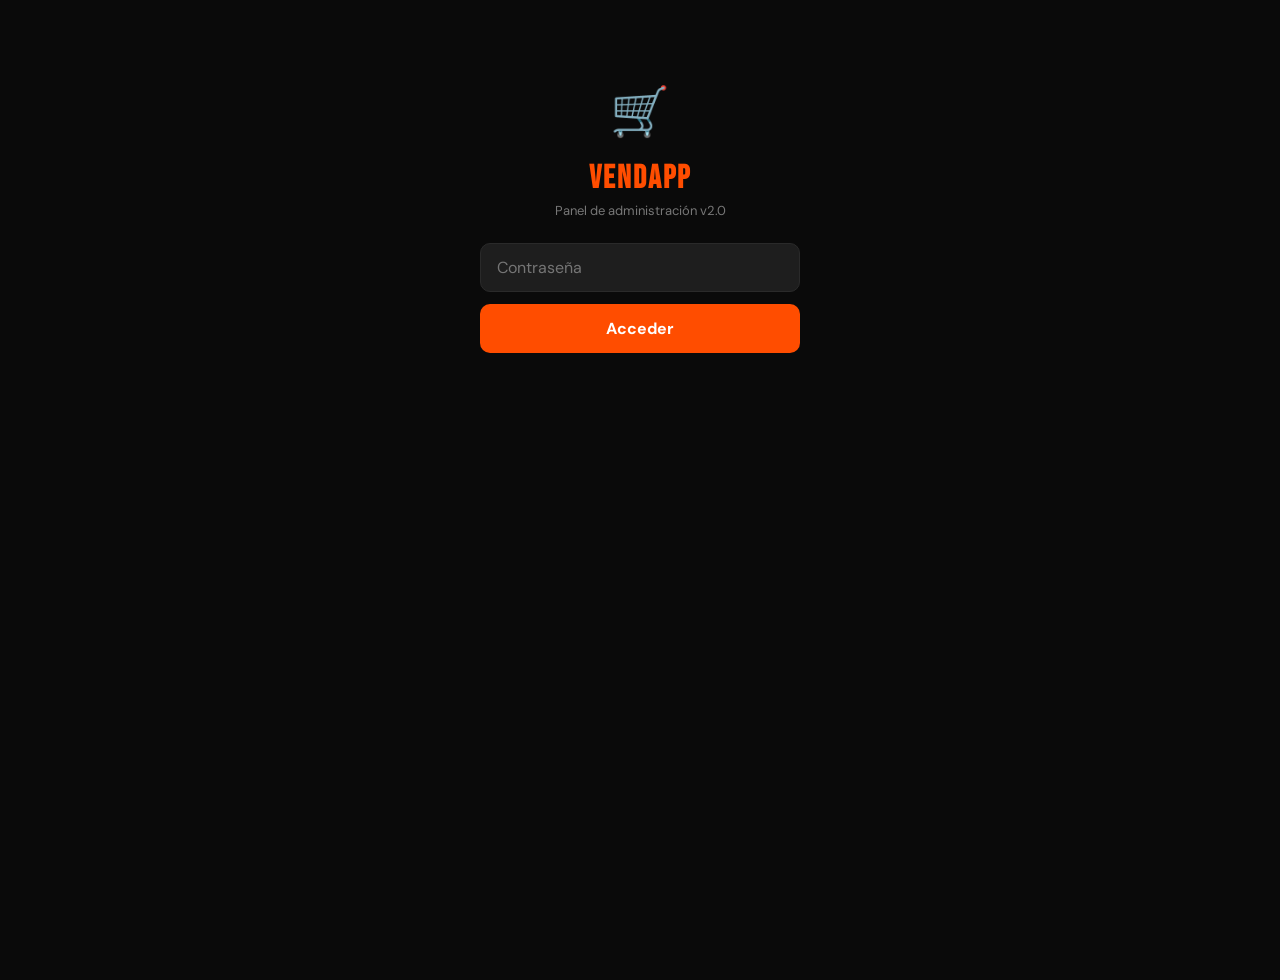
==== commit ade6ea8f: "Update admin.html" ====
--- a/admin.html
+++ b/admin.html
@@ -1,115 +1,74 @@
+<!--
+  VendApp v2.0 — Panel de Administración Completo
+  Copyright © 2025 VendApp. Todos los derechos reservados.
+  Prohibida su reproducción sin autorización expresa del autor.
+-->
 <!DOCTYPE html>
 <html lang="es">
 <head>
 <meta charset="UTF-8">
 <meta name="viewport" content="width=device-width, initial-scale=1.0">
-<title>Admin — Ferretería Albaladejo</title>
+<title>VendApp v2.0 — Admin</title>
 <link href="https://fonts.googleapis.com/css2?family=Bebas+Neue&family=DM+Sans:wght@300;400;500;600&display=swap" rel="stylesheet">
 <style>
-:root{--orange:#FF4D00;--orange-dark:#cc3d00;--yellow:#FFB800;--dark:#111;--darker:#0a0a0a;--mid:#1e1e1e;--card:#191919;--border:#2a2a2a;--text:#f0f0f0;--muted:#777;--green:#00c853;--red:#ff3d3d;}
+:root{--orange:#FF4D00;--orange-dark:#cc3d00;--yellow:#FFB800;--dark:#111;--darker:#0a0a0a;--mid:#1e1e1e;--card:#191919;--border:#2a2a2a;--text:#f0f0f0;--muted:#777;--green:#00c853;--red:#ff3d3d;--blue:#0a84ff;}
 *{margin:0;padding:0;box-sizing:border-box;}
 body{font-family:'DM Sans',sans-serif;background:var(--darker);color:var(--text);min-height:100vh;}
 
-/* HEADER */
-.top-bar{background:linear-gradient(135deg,#1a0800,#0a0a0a);border-bottom:2px solid var(--orange);padding:14px 20px;display:flex;align-items:center;justify-content:space-between;gap:12px;position:sticky;top:0;z-index:50;}
-.top-bar-left{display:flex;align-items:center;gap:10px;}
-.top-bar h1{font-family:'Bebas Neue',sans-serif;font-size:22px;letter-spacing:2px;color:var(--orange);}
-.top-bar h1 span{color:white;}
-.btn-back{background:var(--border);border:none;color:var(--text);padding:8px 14px;border-radius:8px;font-size:13px;cursor:pointer;font-family:'DM Sans',sans-serif;transition:background .2s;}
-.btn-back:hover{background:#333;}
-.btn-tienda{background:var(--orange);border:none;color:white;padding:8px 14px;border-radius:8px;font-size:13px;font-weight:600;cursor:pointer;font-family:'DM Sans',sans-serif;transition:background .2s;}
-.btn-tienda:hover{background:var(--orange-dark);}
-
 /* LOGIN */
 .login-screen{max-width:360px;margin:80px auto;padding:0 20px;text-align:center;}
-.login-screen h2{font-family:'Bebas Neue',sans-serif;font-size:28px;color:var(--orange);margin-bottom:6px;}
-.login-screen p{color:var(--muted);margin-bottom:24px;font-size:14px;}
+.login-screen h2{font-family:'Bebas Neue',sans-serif;font-size:32px;color:var(--orange);margin-bottom:4px;letter-spacing:2px;}
+.login-screen p{color:var(--muted);margin-bottom:24px;font-size:13px;}
 .login-screen input{width:100%;background:var(--mid);border:1.5px solid var(--border);border-radius:10px;color:var(--text);font-family:'DM Sans',sans-serif;font-size:16px;padding:13px 16px;outline:none;margin-bottom:12px;}
 .login-screen input:focus{border-color:var(--orange);}
 .btn-login{width:100%;background:var(--orange);color:white;border:none;padding:14px;border-radius:10px;font-size:16px;font-weight:700;cursor:pointer;font-family:'DM Sans',sans-serif;}
 .btn-login:hover{background:var(--orange-dark);}
-
-/* NAV TABS */
-.nav-tabs{display:flex;overflow-x:auto;gap:0;background:var(--card);border-bottom:1px solid var(--border);padding:0 16px;}
-.nav-tab{background:none;border:none;color:var(--muted);font-family:'DM Sans',sans-serif;font-size:13px;font-weight:500;padding:13px 14px;cursor:pointer;border-bottom:2px solid transparent;white-space:nowrap;transition:color .2s,border-color .2s;}
+.login-logo{font-size:48px;margin-bottom:16px;}
+
+/* TOP BAR */
+.top-bar{background:linear-gradient(135deg,#1a0800,#0a0a0a);border-bottom:2px solid var(--orange);padding:12px 20px;display:flex;align-items:center;justify-content:space-between;position:sticky;top:0;z-index:50;}
+.top-bar h1{font-family:'Bebas Neue',sans-serif;font-size:22px;letter-spacing:2px;color:var(--orange);}
+.top-bar h1 span{color:white;}
+.top-bar-actions{display:flex;gap:8px;}
+.btn-sm{padding:7px 13px;border-radius:8px;font-size:13px;font-weight:600;cursor:pointer;font-family:'DM Sans',sans-serif;border:none;transition:all .2s;}
+.btn-orange{background:var(--orange);color:white;}.btn-orange:hover{background:var(--orange-dark);}
+.btn-gray{background:var(--border);color:var(--text);}.btn-gray:hover{background:#333;}
+.btn-green{background:var(--green);color:white;}.btn-green:hover{background:#00a844;}
+.btn-red{background:rgba(255,61,61,.15);color:var(--red);border:1px solid rgba(255,61,61,.3);}.btn-red:hover{background:var(--red);color:white;}
+.btn-blue{background:rgba(10,132,255,.15);color:var(--blue);border:1px solid rgba(10,132,255,.3);}.btn-blue:hover{background:var(--blue);color:white;}
+
+/* NAV */
+.nav-wrap{background:var(--card);border-bottom:1px solid var(--border);overflow-x:auto;}
+.nav-tabs{display:flex;padding:0 16px;white-space:nowrap;}
+.nav-tab{background:none;border:none;color:var(--muted);font-family:'DM Sans',sans-serif;font-size:13px;font-weight:500;padding:12px 13px;cursor:pointer;border-bottom:2px solid transparent;transition:color .2s,border-color .2s;}
 .nav-tab.active{color:var(--orange);border-color:var(--orange);}
-.tab-content{display:none;padding:20px 16px;max-width:860px;margin:0 auto;}
+
+/* CONTENT */
+.tab-content{display:none;padding:18px 16px;max-width:920px;margin:0 auto;}
 .tab-content.active{display:block;}
-
-/* SECTION TITLE */
 .sec-title{font-family:'Bebas Neue',sans-serif;font-size:20px;letter-spacing:1px;color:var(--orange);margin-bottom:14px;}
-
-/* STAT CARDS */
-.stats-grid{display:grid;grid-template-columns:repeat(auto-fit,minmax(130px,1fr));gap:10px;margin-bottom:20px;}
-.stat-card{background:var(--card);border:1px solid var(--border);border-radius:12px;padding:14px;text-align:center;}
+.sec-subtitle{font-size:12px;color:var(--muted);margin-top:-10px;margin-bottom:14px;}
+
+/* CARDS */
+.stats-grid{display:grid;grid-template-columns:repeat(auto-fit,minmax(120px,1fr));gap:10px;margin-bottom:18px;}
+.stat-card{background:var(--card);border:1px solid var(--border);border-radius:12px;padding:14px;text-align:center;cursor:default;}
 .stat-label{font-size:10px;color:var(--muted);text-transform:uppercase;letter-spacing:1px;margin-bottom:4px;}
-.stat-value{font-family:'Bebas Neue',sans-serif;font-size:28px;letter-spacing:1px;}
-.stat-value.g{color:var(--green);}.stat-value.o{color:var(--orange);}.stat-value.y{color:var(--yellow);}
-
-/* FILTERS */
-.filter-bar{display:flex;gap:8px;flex-wrap:wrap;margin-bottom:16px;}
-.filter-bar select,.filter-bar input{background:var(--mid);border:1.5px solid var(--border);border-radius:8px;color:var(--text);font-family:'DM Sans',sans-serif;font-size:13px;padding:8px 12px;outline:none;flex:1;min-width:120px;}
-.filter-bar select:focus,.filter-bar input:focus{border-color:var(--orange);}
-.btn-filter{background:var(--orange);color:white;border:none;padding:8px 16px;border-radius:8px;font-size:13px;font-weight:600;cursor:pointer;font-family:'DM Sans',sans-serif;}
-
-/* TABLE */
-.data-table{width:100%;border-collapse:collapse;font-size:13px;}
-.data-table th{background:var(--mid);color:var(--muted);font-weight:600;padding:9px 12px;text-align:left;font-size:11px;letter-spacing:1px;text-transform:uppercase;border-bottom:1px solid var(--border);}
-.data-table td{padding:9px 12px;border-bottom:1px solid var(--border);vertical-align:top;}
-.data-table tr:hover td{background:rgba(255,77,0,.04);}
-.badge-comercial{background:rgba(255,77,0,.15);color:var(--orange);padding:2px 8px;border-radius:4px;font-size:11px;font-weight:600;}
-.badge-verde{background:rgba(0,200,83,.12);color:var(--green);padding:2px 8px;border-radius:4px;font-size:11px;font-weight:600;}
-
-/* RANKING */
-.ranking-list{list-style:none;}
-.ranking-list li{display:flex;align-items:center;padding:10px 14px;background:var(--card);border-radius:10px;margin-bottom:8px;border:1px solid var(--border);gap:8px;}
-.ranking-pos{font-family:'Bebas Neue',sans-serif;font-size:20px;color:var(--muted);width:26px;flex-shrink:0;}
-.ranking-pos.gold{color:var(--yellow);}
-.ranking-name{flex:1;font-weight:500;font-size:14px;}
-.ranking-val{font-family:'Bebas Neue',sans-serif;font-size:18px;color:var(--green);}
-
-/* PRODUCT LIST */
-.product-list{display:flex;flex-direction:column;gap:10px;}
-.product-row{background:var(--card);border:1px solid var(--border);border-radius:12px;padding:13px 15px;display:flex;align-items:center;gap:12px;}
-.product-thumb{width:48px;height:48px;border-radius:8px;background:var(--mid);display:flex;align-items:center;justify-content:center;font-size:22px;flex-shrink:0;overflow:hidden;}
-.product-thumb img{width:100%;height:100%;object-fit:cover;}
-.product-info{flex:1;min-width:0;}
-.product-info strong{display:block;font-size:14px;font-weight:600;}
-.product-info .ref{font-size:11px;color:var(--muted);}
-.product-margins{font-size:12px;display:flex;gap:10px;flex-wrap:wrap;margin-top:3px;}
-.product-margins span{color:var(--muted);}
-.product-margins .profit{color:var(--green);font-weight:600;}
-.product-margins .pct{color:var(--yellow);}
-.btn-edit{background:var(--border);border:none;color:var(--muted);padding:8px 13px;border-radius:8px;font-size:13px;cursor:pointer;font-family:'DM Sans',sans-serif;transition:all .2s;flex-shrink:0;}
-.btn-edit:hover{background:var(--orange);color:white;}
-.btn-add{background:var(--orange);color:white;border:none;padding:10px 20px;border-radius:9px;font-size:14px;font-weight:600;cursor:pointer;font-family:'DM Sans',sans-serif;margin-bottom:14px;transition:background .2s;}
-.btn-add:hover{background:var(--orange-dark);}
-
-/* COMERCIALES */
-.comercial-row{background:var(--card);border:1px solid var(--border);border-radius:12px;padding:13px 15px;display:flex;align-items:center;gap:12px;margin-bottom:10px;}
-.comercial-avatar{width:42px;height:42px;border-radius:50%;background:rgba(255,77,0,.15);display:flex;align-items:center;justify-content:center;font-size:18px;flex-shrink:0;}
-.comercial-info{flex:1;}
-.comercial-info strong{display:block;font-size:14px;}
-.comercial-info .tel{font-size:12px;color:var(--muted);}
-.comercial-stats{font-size:12px;color:var(--muted);text-align:right;}
-.comercial-stats b{color:var(--green);font-family:'Bebas Neue',sans-serif;font-size:18px;display:block;}
-.btn-enlace{background:rgba(0,200,83,.15);color:var(--green);border:1px solid rgba(0,200,83,.3);padding:7px 12px;border-radius:7px;font-size:12px;font-weight:600;cursor:pointer;font-family:'DM Sans',sans-serif;transition:all .2s;white-space:nowrap;}
-.btn-enlace:hover{background:var(--green);color:white;}
-.btn-del{background:rgba(255,61,61,.1);color:var(--red);border:1px solid rgba(255,61,61,.2);padding:7px 10px;border-radius:7px;font-size:12px;cursor:pointer;font-family:'DM Sans',sans-serif;}
-.btn-del:hover{background:var(--red);color:white;}
-.enlace-copiado{font-size:11px;color:var(--green);margin-top:3px;display:none;}
-.enlace-copiado.show{display:block;}
-
-/* FORM NUEVA FILAS */
-.add-comercial-form{background:var(--mid);border:1px solid var(--border);border-radius:12px;padding:16px;margin-bottom:16px;}
-.add-comercial-form h4{font-family:'Bebas Neue',sans-serif;font-size:16px;color:var(--orange);margin-bottom:12px;}
+.stat-value{font-family:'Bebas Neue',sans-serif;font-size:26px;letter-spacing:1px;}
+.g{color:var(--green);}.o{color:var(--orange);}.y{color:var(--yellow);}.b{color:var(--blue);}
+
+/* BOXES */
+.box{background:var(--card);border:1px solid var(--border);border-radius:12px;padding:16px;margin-bottom:14px;}
+.box h4{font-family:'Bebas Neue',sans-serif;font-size:16px;color:var(--orange);margin-bottom:12px;letter-spacing:1px;}
+
+/* FORM */
 .form-row{margin-bottom:11px;}
 .form-row label{display:block;font-size:11px;color:var(--muted);letter-spacing:1px;text-transform:uppercase;margin-bottom:4px;}
-.form-row input,.form-row select,.form-row textarea{width:100%;background:var(--card);border:1.5px solid var(--border);border-radius:9px;color:var(--text);font-family:'DM Sans',sans-serif;font-size:14px;padding:9px 12px;outline:none;transition:border-color .2s;}
+.form-row input,.form-row select,.form-row textarea{width:100%;background:var(--mid);border:1.5px solid var(--border);border-radius:9px;color:var(--text);font-family:'DM Sans',sans-serif;font-size:14px;padding:9px 12px;outline:none;transition:border-color .2s;}
 .form-row input:focus,.form-row select:focus,.form-row textarea:focus{border-color:var(--orange);}
 .form-row select option{background:#222;}
-.form-row textarea{resize:vertical;min-height:60px;}
+.form-row textarea{resize:vertical;min-height:65px;}
 .form-2col{display:grid;grid-template-columns:1fr 1fr;gap:10px;}
+.form-3col{display:grid;grid-template-columns:1fr 1fr 1fr;gap:10px;}
 .margin-preview{background:rgba(0,200,83,.08);border:1px solid rgba(0,200,83,.2);border-radius:9px;padding:10px 13px;margin-bottom:11px;display:flex;justify-content:space-between;flex-wrap:wrap;gap:6px;font-size:13px;}
 .margin-preview span{color:var(--muted);}.margin-preview strong{color:var(--green);}
 
@@ -122,11 +81,41 @@
 .toggle-switch input:checked+.toggle-slider{background:var(--orange);}
 .toggle-switch input:checked+.toggle-slider:before{transform:translateX(20px);}
 
-/* FLASH BOX */
-.flash-box{background:rgba(255,77,0,.07);border:1.5px solid rgba(255,77,0,.25);border-radius:11px;padding:13px;margin-bottom:11px;}
+/* TABLE */
+.table-wrap{overflow-x:auto;border-radius:10px;border:1px solid var(--border);}
+.data-table{width:100%;border-collapse:collapse;font-size:13px;}
+.data-table th{background:var(--mid);color:var(--muted);font-weight:600;padding:9px 12px;text-align:left;font-size:11px;letter-spacing:1px;text-transform:uppercase;white-space:nowrap;}
+.data-table td{padding:9px 12px;border-top:1px solid var(--border);vertical-align:middle;}
+.data-table tr:hover td{background:rgba(255,77,0,.03);}
+.badge{display:inline-block;padding:2px 8px;border-radius:4px;font-size:11px;font-weight:600;}
+.badge-orange{background:rgba(255,77,0,.15);color:var(--orange);}
+.badge-green{background:rgba(0,200,83,.12);color:var(--green);}
+.badge-yellow{background:rgba(255,184,0,.12);color:var(--yellow);}
+.badge-red{background:rgba(255,61,61,.12);color:var(--red);}
+.badge-blue{background:rgba(10,132,255,.12);color:var(--blue);}
+.badge-gray{background:#2a2a2a;color:var(--muted);}
+
+/* FILTER BAR */
+.filter-bar{display:flex;gap:8px;flex-wrap:wrap;margin-bottom:14px;align-items:flex-end;}
+.filter-bar select,.filter-bar input{background:var(--mid);border:1.5px solid var(--border);border-radius:8px;color:var(--text);font-family:'DM Sans',sans-serif;font-size:13px;padding:8px 11px;outline:none;flex:1;min-width:110px;}
+.filter-bar select:focus,.filter-bar input:focus{border-color:var(--orange);}
+
+/* MODAL */
+.modal-overlay{display:none;position:fixed;inset:0;background:rgba(0,0,0,.88);z-index:200;padding:14px;overflow-y:auto;}
+.modal-overlay.open{display:flex;align-items:flex-start;justify-content:center;}
+.modal-box{background:#161616;border:1px solid #333;border-radius:16px;padding:22px 18px;max-width:560px;width:100%;margin-top:14px;}
+.modal-box.wide{max-width:720px;}
+.modal-box h3{font-family:'Bebas Neue',sans-serif;font-size:20px;letter-spacing:1px;margin-bottom:16px;color:var(--orange);}
+.modal-actions{display:flex;gap:8px;margin-top:12px;}
+.btn-save{flex:1;background:var(--orange);color:white;border:none;padding:12px;border-radius:10px;font-size:15px;font-weight:600;cursor:pointer;font-family:'DM Sans',sans-serif;}
+.btn-save:hover{background:var(--orange-dark);}
+.btn-cancel{background:var(--border);color:var(--muted);border:none;padding:12px 16px;border-radius:10px;font-size:15px;cursor:pointer;font-family:'DM Sans',sans-serif;}
+.btn-cancel:hover{background:#333;}
+.btn-delete{background:rgba(255,61,61,.1);color:var(--red);border:1px solid rgba(255,61,61,.2);padding:12px 13px;border-radius:10px;font-size:15px;cursor:pointer;font-family:'DM Sans',sans-serif;}
+.btn-delete:hover{background:var(--red);color:white;}
 
 /* IMG UPLOAD */
-.img-upload-area{border:2px dashed var(--border);border-radius:12px;cursor:pointer;transition:border-color .2s;overflow:hidden;position:relative;padding-top:100%;background:var(--mid);}
+.img-upload-area{border:2px dashed var(--border);border-radius:12px;cursor:pointer;overflow:hidden;position:relative;padding-top:100%;background:var(--mid);}
 .img-upload-area:hover{border-color:var(--orange);}
 .img-upload-area input[type=file]{position:absolute;inset:0;opacity:0;cursor:pointer;width:100%;height:100%;}
 .img-ph{position:absolute;inset:0;display:flex;flex-direction:column;align-items:center;justify-content:center;color:var(--muted);font-size:13px;pointer-events:none;}
@@ -136,27 +125,106 @@
 .img-rmv:hover{background:var(--red);}
 .img-rmv.vis{display:flex;}
 
-/* QTY MODE */
-.qty-mode-row{display:flex;gap:10px;margin-bottom:7px;}
-.qty-mode-btn{flex:1;padding:9px;background:var(--card);border:1.5px solid var(--border);border-radius:9px;font-family:'DM Sans',sans-serif;font-size:13px;font-weight:500;cursor:pointer;color:var(--muted);transition:all .15s;text-align:center;}
-.qty-mode-btn.active{border-color:var(--orange);color:var(--orange);background:rgba(255,77,0,.08);}
-
-/* MODAL */
-.modal-overlay{display:none;position:fixed;inset:0;background:rgba(0,0,0,.85);z-index:200;padding:14px;overflow-y:auto;}
-.modal-overlay.open{display:flex;align-items:flex-start;justify-content:center;}
-.modal-box{background:#161616;border:1px solid #333;border-radius:16px;padding:22px 18px;max-width:520px;width:100%;margin-top:14px;}
-.modal-box h3{font-family:'Bebas Neue',sans-serif;font-size:20px;letter-spacing:1px;margin-bottom:16px;color:var(--orange);}
-.modal-actions{display:flex;gap:8px;margin-top:10px;}
-.btn-save{flex:1;background:var(--orange);color:white;border:none;padding:12px;border-radius:10px;font-size:15px;font-weight:600;cursor:pointer;font-family:'DM Sans',sans-serif;}
-.btn-save:hover{background:var(--orange-dark);}
-.btn-cancel{background:var(--border);color:var(--muted);border:none;padding:12px 16px;border-radius:10px;font-size:15px;cursor:pointer;font-family:'DM Sans',sans-serif;}
-.btn-cancel:hover{background:#333;}
-.btn-delete{background:rgba(255,61,61,.1);color:var(--red);border:1px solid rgba(255,61,61,.2);padding:12px 13px;border-radius:10px;font-size:15px;cursor:pointer;font-family:'DM Sans',sans-serif;}
-.btn-delete:hover{background:var(--red);color:white;}
-
-/* CONFIG */
-.config-box{background:var(--mid);border:1px solid var(--border);border-radius:12px;padding:17px;margin-bottom:16px;}
-.config-box h4{font-family:'Bebas Neue',sans-serif;font-size:16px;color:var(--orange);margin-bottom:13px;}
+/* VARIANTES */
+.variantes-box{background:rgba(255,184,0,.06);border:1.5px solid rgba(255,184,0,.2);border-radius:11px;padding:13px;margin-bottom:11px;}
+.variantes-box h5{font-family:'Bebas Neue',sans-serif;font-size:14px;color:var(--yellow);margin-bottom:10px;letter-spacing:1px;}
+.variante-grupo{background:var(--card);border:1px solid var(--border);border-radius:9px;padding:10px;margin-bottom:7px;}
+.vg-header{display:flex;align-items:center;gap:7px;margin-bottom:7px;}
+.vg-header input{flex:1;background:var(--mid);border:1.5px solid var(--border);border-radius:7px;color:var(--text);font-family:'DM Sans',sans-serif;font-size:13px;padding:6px 9px;outline:none;}
+.vg-header input:focus{border-color:var(--yellow);}
+.opciones-wrap{display:flex;flex-wrap:wrap;gap:5px;margin-bottom:6px;}
+.opcion-chip{display:flex;align-items:center;gap:3px;background:var(--mid);border:1px solid var(--border);border-radius:5px;padding:3px 8px;font-size:12px;}
+.opcion-chip button{background:none;border:none;color:var(--muted);cursor:pointer;font-size:13px;padding:0;line-height:1;}
+.opcion-chip button:hover{color:var(--red);}
+.add-op-row{display:flex;gap:6px;}
+.add-op-row input{flex:1;background:var(--mid);border:1.5px solid var(--border);border-radius:7px;color:var(--text);font-family:'DM Sans',sans-serif;font-size:12px;padding:5px 9px;outline:none;}
+.btn-add-op{background:var(--yellow);color:var(--dark);border:none;padding:5px 11px;border-radius:6px;font-size:12px;font-weight:700;cursor:pointer;}
+.btn-add-vg{background:rgba(255,184,0,.15);color:var(--yellow);border:1px solid rgba(255,184,0,.3);padding:7px 13px;border-radius:8px;font-size:12px;font-weight:600;cursor:pointer;font-family:'DM Sans',sans-serif;margin-top:2px;}
+.btn-add-vg:hover{background:var(--yellow);color:var(--dark);}
+.sug-bar{display:flex;gap:5px;flex-wrap:wrap;margin-bottom:9px;}
+.btn-sug{background:var(--mid);border:1px solid var(--border);color:var(--muted);padding:4px 10px;border-radius:5px;font-size:11px;cursor:pointer;font-family:'DM Sans',sans-serif;}
+.btn-sug:hover{border-color:var(--yellow);color:var(--yellow);}
+
+/* FLASH */
+.flash-box{background:rgba(255,77,0,.07);border:1.5px solid rgba(255,77,0,.25);border-radius:11px;padding:13px;margin-bottom:11px;}
+
+/* RANKING */
+.ranking-list{list-style:none;}
+.ranking-list li{display:flex;align-items:center;padding:9px 13px;background:var(--card);border-radius:10px;margin-bottom:7px;border:1px solid var(--border);gap:8px;}
+.rk-pos{font-family:'Bebas Neue',sans-serif;font-size:18px;color:var(--muted);width:24px;flex-shrink:0;}
+.rk-pos.gold{color:var(--yellow);}
+.rk-name{flex:1;font-weight:500;font-size:13px;}
+.rk-val{font-family:'Bebas Neue',sans-serif;font-size:18px;color:var(--green);}
+
+/* CLIENTE CARD */
+.cliente-card{background:var(--card);border:1px solid var(--border);border-radius:12px;padding:13px 15px;margin-bottom:9px;display:flex;align-items:center;gap:12px;}
+.cliente-avatar{width:42px;height:42px;border-radius:50%;background:rgba(10,132,255,.15);display:flex;align-items:center;justify-content:center;font-size:18px;flex-shrink:0;font-weight:700;color:var(--blue);}
+.cliente-info{flex:1;min-width:0;}
+.cliente-info strong{display:block;font-size:14px;font-weight:600;}
+.cliente-info .sub{font-size:11px;color:var(--muted);margin-top:1px;}
+.cliente-stats{text-align:right;flex-shrink:0;}
+.cliente-stats .total{font-family:'Bebas Neue',sans-serif;font-size:20px;color:var(--green);}
+.cliente-stats .sub{font-size:11px;color:var(--muted);}
+
+/* PROVEEDOR */
+.proveedor-card{background:var(--card);border:1px solid var(--border);border-radius:12px;padding:13px 15px;margin-bottom:9px;display:flex;align-items:center;gap:12px;}
+.proveedor-icon{width:42px;height:42px;border-radius:10px;background:rgba(255,184,0,.12);display:flex;align-items:center;justify-content:center;font-size:20px;flex-shrink:0;}
+.proveedor-info{flex:1;}
+.proveedor-info strong{display:block;font-size:14px;}
+.proveedor-info .sub{font-size:11px;color:var(--muted);}
+
+/* PEDIDO */
+.pedido-card{background:var(--card);border:1px solid var(--border);border-radius:12px;padding:13px;margin-bottom:9px;}
+.pedido-head{display:flex;justify-content:space-between;align-items:flex-start;margin-bottom:7px;flex-wrap:wrap;gap:6px;}
+.pedido-cliente{font-weight:700;font-size:14px;}
+.pedido-meta{font-size:11px;color:var(--muted);margin-top:2px;}
+.pedido-lineas{font-size:12px;color:var(--muted);line-height:1.7;margin-bottom:8px;padding:8px;background:var(--mid);border-radius:7px;}
+.pedido-total{font-family:'Bebas Neue',sans-serif;font-size:22px;color:var(--green);}
+.pedido-actions{display:flex;gap:6px;flex-wrap:wrap;}
+
+/* INV */
+.inv-card{background:var(--card);border:1px solid var(--border);border-radius:10px;padding:11px 13px;display:flex;align-items:center;gap:11px;margin-bottom:7px;}
+.inv-thumb{width:44px;height:44px;border-radius:8px;background:var(--mid);display:flex;align-items:center;justify-content:center;font-size:20px;flex-shrink:0;overflow:hidden;}
+.inv-thumb img{width:100%;height:100%;object-fit:cover;}
+.inv-body{flex:1;}
+.inv-name{font-size:14px;font-weight:600;}
+.inv-ref{font-size:11px;color:var(--muted);}
+.inv-bar-bg{height:5px;background:#333;border-radius:3px;margin-top:5px;}
+.inv-bar-fill{height:5px;border-radius:3px;transition:width .5s;}
+.inv-right{text-align:right;flex-shrink:0;}
+.inv-num{font-family:'Bebas Neue',sans-serif;font-size:22px;}
+.inv-lbl{font-size:10px;color:var(--muted);}
+
+/* CONSUMOS */
+.consumo-row{display:flex;justify-content:space-between;align-items:center;padding:8px 12px;background:var(--mid);border-radius:8px;margin-bottom:5px;font-size:13px;}
+.consumo-row .fecha{color:var(--muted);font-size:11px;}
+.consumo-row .prod{font-weight:500;}
+.consumo-row .precio{color:var(--green);font-family:'Bebas Neue',sans-serif;font-size:16px;}
+
+/* FACTURA PREVIEW */
+.factura-preview{font-family:monospace;font-size:12px;line-height:1.8;background:var(--mid);padding:16px;border-radius:10px;max-height:65vh;overflow-y:auto;white-space:pre-wrap;color:var(--text);}
+
+/* IMPORT */
+.import-zone{border:2px dashed var(--border);border-radius:12px;padding:30px;text-align:center;cursor:pointer;transition:all .2s;position:relative;}
+.import-zone:hover{border-color:var(--orange);background:rgba(255,77,0,.03);}
+.import-zone input{position:absolute;inset:0;opacity:0;cursor:pointer;}
+.import-zone .icon{font-size:36px;margin-bottom:10px;}
+.import-zone p{color:var(--muted);font-size:13px;}
+.import-zone strong{color:var(--text);}
+
+/* NOTIF */
+.notif{position:fixed;top:16px;left:50%;transform:translateX(-50%);background:var(--green);color:white;padding:10px 22px;border-radius:20px;font-size:14px;font-weight:600;z-index:999;opacity:0;transition:opacity .3s;pointer-events:none;white-space:nowrap;}
+.notif.show{opacity:1;}
+.notif.error{background:var(--red);}
+
+/* CHART */
+.chart-wrap{background:var(--mid);border-radius:10px;padding:14px;margin-bottom:14px;height:180px;display:flex;align-items:flex-end;gap:4px;}
+.chart-bar-wrap{flex:1;display:flex;flex-direction:column;align-items:center;gap:4px;}
+.chart-bar{width:100%;background:var(--orange);border-radius:3px 3px 0 0;min-height:2px;transition:height .5s;}
+.chart-lbl{font-size:9px;color:var(--muted);text-align:center;}
+.chart-val{font-size:9px;color:var(--orange);text-align:center;font-weight:600;}
+
+/* LOGO UPLOAD */
 .logo-upload{border:2px dashed var(--border);border-radius:12px;height:100px;background:var(--card);display:flex;align-items:center;justify-content:center;cursor:pointer;position:relative;overflow:hidden;}
 .logo-upload:hover{border-color:var(--orange);}
 .logo-upload input[type=file]{position:absolute;inset:0;opacity:0;cursor:pointer;}
@@ -165,42 +233,19 @@
 .logo-rmv-btn{position:absolute;top:6px;right:6px;background:rgba(0,0,0,.7);border:none;color:white;width:26px;height:26px;border-radius:50%;font-size:13px;cursor:pointer;display:none;align-items:center;justify-content:center;}
 .logo-rmv-btn.vis{display:flex;}
 
-/* NOTIF */
-.notif{position:fixed;top:16px;left:50%;transform:translateX(-50%);background:var(--green);color:white;padding:10px 22px;border-radius:20px;font-size:14px;font-weight:600;z-index:999;opacity:0;transition:opacity .3s;pointer-events:none;}
-.notif.show{opacity:1;}
-
-/* ALBARAN / FACTURA */
-.pedido-card{background:var(--card);border:1px solid var(--border);border-radius:12px;padding:14px;margin-bottom:10px;}
-.pedido-header{display:flex;justify-content:space-between;align-items:flex-start;margin-bottom:8px;}
-.pedido-cliente{font-weight:700;font-size:14px;}
-.pedido-fecha{font-size:11px;color:var(--muted);}
-.pedido-lineas{font-size:12px;color:var(--muted);line-height:1.7;margin-bottom:8px;}
-.pedido-total{font-family:'Bebas Neue',sans-serif;font-size:20px;color:var(--green);}
-.pedido-actions{display:flex;gap:7px;flex-wrap:wrap;margin-top:8px;}
-.btn-albaran,.btn-factura{background:var(--mid);border:1px solid var(--border);color:var(--text);padding:6px 12px;border-radius:7px;font-size:12px;font-weight:600;cursor:pointer;font-family:'DM Sans',sans-serif;transition:all .2s;}
-.btn-albaran:hover{border-color:var(--orange);color:var(--orange);}
-.btn-factura:hover{border-color:var(--yellow);color:var(--yellow);}
-.pedido-comercial{font-size:11px;color:var(--orange);font-weight:600;}
-
-/* INVENTARIO */
-.inv-row{background:var(--card);border:1px solid var(--border);border-radius:10px;padding:12px 14px;display:flex;align-items:center;gap:12px;margin-bottom:8px;}
-.inv-info{flex:1;}
-.inv-info strong{font-size:14px;}
-.inv-info .inv-ref{font-size:11px;color:var(--muted);}
-.inv-stock{text-align:right;}
-.inv-stock-num{font-family:'Bebas Neue',sans-serif;font-size:22px;color:var(--text);}
-.inv-stock-num.low{color:var(--orange);}
-.inv-stock-num.zero{color:var(--red);}
-.inv-stock-lbl{font-size:10px;color:var(--muted);}
-.inv-bar-bg{height:4px;background:#333;border-radius:2px;margin-top:5px;flex:1;}
-.inv-bar-fill{height:4px;background:var(--green);border-radius:2px;}
-.inv-bar-fill.low{background:var(--orange);}
-.inv-bar-fill.zero{background:var(--red);}
-
-@media(max-width:480px){
-  .form-2col{grid-template-columns:1fr;}
+/* QTY MODE */
+.qty-mode-row{display:flex;gap:10px;margin-bottom:7px;}
+.qty-mode-btn{flex:1;padding:8px;background:var(--card);border:1.5px solid var(--border);border-radius:9px;font-family:'DM Sans',sans-serif;font-size:13px;font-weight:500;cursor:pointer;color:var(--muted);transition:all .15s;text-align:center;}
+.qty-mode-btn.active{border-color:var(--orange);color:var(--orange);background:rgba(255,77,0,.08);}
+
+/* ALERTA STOCK */
+.alerta-stock{background:rgba(255,77,0,.1);border:1px solid rgba(255,77,0,.3);border-radius:9px;padding:10px 13px;margin-bottom:10px;font-size:13px;display:flex;align-items:center;gap:8px;}
+
+@media(max-width:520px){
+  .form-2col,.form-3col{grid-template-columns:1fr;}
   .modal-box{padding:18px 14px;}
-  .tab-content{padding:16px 12px;}
+  .tab-content{padding:14px 12px;}
+  .top-bar-actions .btn-sm:not(.btn-orange){display:none;}
 }
 </style>
 </head>
@@ -208,77 +253,126 @@
 
 <!-- LOGIN -->
 <div id="loginScreen" class="login-screen">
-  <h2>⚙️ Panel <span style="color:white">Admin</span></h2>
-  <p>Ferretería Albaladejo</p>
+  <div class="login-logo">🛒</div>
+  <h2>VENDAPP</h2>
+  <p>Panel de administración v2.0</p>
   <input type="password" id="loginPass" placeholder="Contraseña" onkeydown="if(event.key==='Enter')doLogin()">
   <button class="btn-login" onclick="doLogin()">Acceder</button>
 </div>
 
-<!-- ADMIN -->
+<!-- APP -->
 <div id="adminApp" style="display:none">
   <div class="top-bar">
-    <div class="top-bar-left">
-      <h1>⚙️ <span>ADMIN</span></h1>
-    </div>
-    <div style="display:flex;gap:8px">
-      <button class="btn-tienda" onclick="location.href='index.html'">Ver tienda</button>
-    </div>
-  </div>
-
-  <nav class="nav-tabs">
-    <button class="nav-tab active" onclick="showTab('stats',this)">📊 Stats</button>
-    <button class="nav-tab" onclick="showTab('comerciales',this)">👥 Comerciales</button>
-    <button class="nav-tab" onclick="showTab('productos',this)">📦 Productos</button>
-    <button class="nav-tab" onclick="showTab('pedidos',this)">🧾 Pedidos</button>
-    <button class="nav-tab" onclick="showTab('inventario',this)">📋 Inventario</button>
-    <button class="nav-tab" onclick="showTab('config',this)">⚙️ Config</button>
-  </nav>
-
-  <!-- STATS -->
+    <h1>🛒 <span>VENDAPP</span> <span style="font-size:13px;color:var(--muted);font-family:'DM Sans',sans-serif;font-weight:400">v2.0</span></h1>
+    <div class="top-bar-actions">
+      <button class="btn-sm btn-gray" onclick="location.href='index.html'">Ver tienda</button>
+      <button class="btn-sm btn-orange" onclick="showTab('stats',document.querySelector('.nav-tab'))">Dashboard</button>
+    </div>
+  </div>
+
+  <div class="nav-wrap">
+    <div class="nav-tabs">
+      <button class="nav-tab active" onclick="showTab('stats',this)">📊 Dashboard</button>
+      <button class="nav-tab" onclick="showTab('clientes',this)">👥 Clientes</button>
+      <button class="nav-tab" onclick="showTab('comerciales',this)">🤝 Comerciales</button>
+      <button class="nav-tab" onclick="showTab('productos',this)">📦 Productos</button>
+      <button class="nav-tab" onclick="showTab('pedidos',this)">🧾 Pedidos</button>
+      <button class="nav-tab" onclick="showTab('inventario',this)">📋 Inventario</button>
+      <button class="nav-tab" onclick="showTab('proveedores',this)">🏭 Proveedores</button>
+      <button class="nav-tab" onclick="showTab('facturas',this)">💰 Facturas</button>
+      <button class="nav-tab" onclick="showTab('importar',this)">📥 Importar</button>
+      <button class="nav-tab" onclick="showTab('config',this)">⚙️ Config</button>
+      <button class="nav-tab" onclick="showTab('ayuda',this)">❓ Ayuda</button>
+    </div>
+  </div>
+
+  <!-- DASHBOARD -->
   <div class="tab-content active" id="tab-stats">
-    <div class="sec-title">📊 Resumen general</div>
+    <div class="sec-title">📊 Dashboard</div>
     <div class="stats-grid">
       <div class="stat-card"><div class="stat-label">Pedidos</div><div class="stat-value o" id="st-pedidos">0</div></div>
       <div class="stat-card"><div class="stat-label">Ingresos</div><div class="stat-value g" id="st-ingresos">0€</div></div>
       <div class="stat-card"><div class="stat-label">Beneficio</div><div class="stat-value y" id="st-beneficio">0€</div></div>
+      <div class="stat-card"><div class="stat-label">Clientes</div><div class="stat-value b" id="st-clientes">0</div></div>
       <div class="stat-card"><div class="stat-label">Comerciales</div><div class="stat-value o" id="st-comerciales">0</div></div>
-    </div>
-    <div class="sec-title" style="margin-top:4px">🔥 Productos más vendidos</div>
-    <ul class="ranking-list" id="rankingProductos"></ul>
-    <div class="sec-title" style="margin-top:16px">🏆 Top comerciales</div>
-    <ul class="ranking-list" id="rankingComerciales"></ul>
+      <div class="stat-card"><div class="stat-label">Productos</div><div class="stat-value g" id="st-productos">0</div></div>
+      <div class="stat-card"><div class="stat-label">Facturas pend.</div><div class="stat-value y" id="st-fpendientes">0</div></div>
+      <div class="stat-card"><div class="stat-label">Stock bajo</div><div class="stat-value" style="color:var(--red)" id="st-stockbajo">0</div></div>
+    </div>
+    <div id="alertasStock"></div>
+    <div class="sec-title" style="margin-top:4px">📈 Ventas últimos 7 días</div>
+    <div class="chart-wrap" id="chartVentas"></div>
+    <div class="form-2col">
+      <div>
+        <div class="sec-title">🔥 Top productos</div>
+        <ul class="ranking-list" id="rankingProductos"></ul>
+      </div>
+      <div>
+        <div class="sec-title">🏆 Top comerciales</div>
+        <ul class="ranking-list" id="rankingComerciales"></ul>
+      </div>
+    </div>
+    <div class="sec-title">💰 Facturas próximas a vencer</div>
+    <div id="facturasPendientes"></div>
+  </div>
+
+  <!-- CLIENTES -->
+  <div class="tab-content" id="tab-clientes">
+    <div style="display:flex;justify-content:space-between;align-items:center;margin-bottom:14px;flex-wrap:wrap;gap:8px">
+      <div class="sec-title" style="margin:0">👥 Clientes</div>
+      <div style="display:flex;gap:7px">
+        <button class="btn-sm btn-blue" onclick="abrirImportClientes()">📥 Importar</button>
+        <button class="btn-sm btn-orange" onclick="abrirModalCliente(null)">+ Nuevo cliente</button>
+      </div>
+    </div>
+    <div class="filter-bar">
+      <input type="text" id="buscarCliente" placeholder="Buscar por nombre, empresa o NIF…" oninput="renderClientes()">
+      <select id="filtroClienteComercial" onchange="renderClientes()"><option value="">Todos los comerciales</option></select>
+    </div>
+    <div id="clientesList"></div>
   </div>
 
   <!-- COMERCIALES -->
   <div class="tab-content" id="tab-comerciales">
-    <div class="sec-title">👥 Gestión de comerciales</div>
-    <div class="add-comercial-form">
+    <div class="sec-title">🤝 Comerciales</div>
+    <div class="box">
       <h4>+ Añadir comercial</h4>
       <div class="form-2col">
         <div class="form-row"><label>Nombre</label><input type="text" id="cNombre" placeholder="Nombre comercial"></div>
         <div class="form-row"><label>Teléfono</label><input type="tel" id="cTelefono" placeholder="600123456"></div>
       </div>
-      <div class="form-row"><label>Zona / Descripción</label><input type="text" id="cZona" placeholder="Zona sur, Madrid…"></div>
-      <button class="btn-add" onclick="addComercial()">Añadir comercial</button>
+      <div class="form-2col">
+        <div class="form-row"><label>Email</label><input type="email" id="cEmail" placeholder="correo@ejemplo.com"></div>
+        <div class="form-row"><label>Zona</label><input type="text" id="cZona" placeholder="Madrid Sur, Levante…"></div>
+      </div>
+      <div class="form-row"><label>% Comisión sobre ventas</label><input type="number" id="cComision" placeholder="0" min="0" max="100" step="0.1"></div>
+      <button class="btn-sm btn-orange" onclick="addComercial()">Añadir comercial</button>
     </div>
     <div id="comercialesList"></div>
   </div>
 
   <!-- PRODUCTOS -->
   <div class="tab-content" id="tab-productos">
-    <div class="sec-title">📦 Gestión de productos</div>
-    <button class="btn-add" onclick="abrirModalProducto(null)">+ Añadir producto</button>
-    <div class="product-list" id="productList"></div>
+    <div style="display:flex;justify-content:space-between;align-items:center;margin-bottom:14px;flex-wrap:wrap;gap:8px">
+      <div class="sec-title" style="margin:0">📦 Productos</div>
+      <button class="btn-sm btn-orange" onclick="abrirModalProducto(null)">+ Añadir producto</button>
+    </div>
+    <div class="filter-bar">
+      <input type="text" id="buscarProducto" placeholder="Buscar producto…" oninput="renderProductos()">
+      <select id="filtroCategoria" onchange="renderProductos()"><option value="">Todas las categorías</option></select>
+    </div>
+    <div id="productList"></div>
   </div>
 
   <!-- PEDIDOS -->
   <div class="tab-content" id="tab-pedidos">
-    <div class="sec-title">🧾 Pedidos recibidos</div>
+    <div class="sec-title">🧾 Pedidos</div>
     <div class="filter-bar">
-      <select id="filtroComercial"><option value="">Todos los comerciales</option></select>
-      <input type="date" id="filtroFecha" placeholder="Fecha">
-      <button class="btn-filter" onclick="renderPedidos()">Filtrar</button>
-      <button class="btn-filter" style="background:var(--mid);color:var(--muted)" onclick="limpiarFiltros()">×</button>
+      <select id="filtroPedidoComercial"><option value="">Todos los comerciales</option></select>
+      <select id="filtroPedidoCliente"><option value="">Todos los clientes</option></select>
+      <input type="date" id="filtroPedidoFecha">
+      <button class="btn-sm btn-orange" onclick="renderPedidos()">Filtrar</button>
+      <button class="btn-sm btn-gray" onclick="limpiarFiltrosPedidos()">×</button>
     </div>
     <div id="pedidosList"></div>
   </div>
@@ -286,17 +380,94 @@
   <!-- INVENTARIO -->
   <div class="tab-content" id="tab-inventario">
     <div class="sec-title">📋 Inventario</div>
+    <div class="sec-subtitle">El stock se descuenta automáticamente con cada pedido</div>
+    <div class="filter-bar">
+      <select id="filtroInvEstado" onchange="renderInventario()">
+        <option value="">Todo el inventario</option>
+        <option value="bajo">Stock bajo</option>
+        <option value="agotado">Agotados</option>
+        <option value="ok">En stock</option>
+        <option value="ilimitado">Sin límite</option>
+      </select>
+      <button class="btn-sm btn-orange" onclick="abrirModalAjusteStock()">+ Ajuste de stock</button>
+    </div>
     <div id="inventarioList"></div>
+  </div>
+
+  <!-- PROVEEDORES -->
+  <div class="tab-content" id="tab-proveedores">
+    <div style="display:flex;justify-content:space-between;align-items:center;margin-bottom:14px;flex-wrap:wrap;gap:8px">
+      <div class="sec-title" style="margin:0">🏭 Proveedores</div>
+      <button class="btn-sm btn-orange" onclick="abrirModalProveedor(null)">+ Añadir proveedor</button>
+    </div>
+    <div id="proveedoresList"></div>
+  </div>
+
+  <!-- FACTURAS -->
+  <div class="tab-content" id="tab-facturas">
+    <div style="display:flex;justify-content:space-between;align-items:center;margin-bottom:14px;flex-wrap:wrap;gap:8px">
+      <div class="sec-title" style="margin:0">💰 Facturas</div>
+      <button class="btn-sm btn-orange" onclick="abrirModalFacturaManual()">+ Nueva factura</button>
+    </div>
+    <div class="filter-bar">
+      <select id="filtroFacturaEstado" onchange="renderFacturas()">
+        <option value="">Todos los estados</option>
+        <option value="borrador">Borrador</option>
+        <option value="enviada">Enviada</option>
+        <option value="pagada">Pagada</option>
+        <option value="vencida">Vencida</option>
+      </select>
+      <select id="filtroFacturaCliente" onchange="renderFacturas()"><option value="">Todos los clientes</option></select>
+      <input type="date" id="filtroFacturaFecha" onchange="renderFacturas()">
+    </div>
+    <div id="facturasList"></div>
+  </div>
+
+  <!-- IMPORTAR -->
+  <div class="tab-content" id="tab-importar">
+    <div class="sec-title">📥 Importación masiva</div>
+    <div class="box" style="margin-bottom:14px">
+      <h4>📦 Importar productos desde Excel/CSV</h4>
+      <p style="font-size:13px;color:var(--muted);margin-bottom:12px;line-height:1.6">
+        El archivo debe tener estas columnas en orden:<br>
+        <strong>Nombre, Referencia, Descripción, Categoría, Precio coste, Precio venta, Stock, Emoji</strong>
+      </p>
+      <div class="import-zone" onclick="document.getElementById('importProductosFile').click()">
+        <input type="file" id="importProductosFile" accept=".csv,.xlsx,.xls" onchange="importarProductos(event)" onclick="event.stopPropagation()">
+        <div class="icon">📦</div>
+        <p><strong>Haz clic o arrastra aquí tu archivo</strong><br>Formatos: CSV, Excel (.xlsx, .xls)</p>
+      </div>
+      <div id="importProductosResult" style="margin-top:10px;font-size:13px;color:var(--green)"></div>
+    </div>
+    <div class="box" style="margin-bottom:14px">
+      <h4>👥 Importar clientes desde Excel/CSV</h4>
+      <p style="font-size:13px;color:var(--muted);margin-bottom:12px;line-height:1.6">
+        El archivo debe tener estas columnas:<br>
+        <strong>Nombre, Empresa, NIF, Teléfono, Email, Dirección, Población, CP, Provincia</strong>
+      </p>
+      <div class="import-zone" onclick="document.getElementById('importClientesFile').click()">
+        <input type="file" id="importClientesFile" accept=".csv,.xlsx,.xls" onchange="importarClientes(event)" onclick="event.stopPropagation()">
+        <div class="icon">👥</div>
+        <p><strong>Haz clic o arrastra aquí tu archivo</strong><br>Formatos: CSV, Excel (.xlsx, .xls)</p>
+      </div>
+      <div id="importClientesResult" style="margin-top:10px;font-size:13px;color:var(--green)"></div>
+    </div>
+    <div class="box">
+      <h4>📋 Descargar plantillas</h4>
+      <div style="display:flex;gap:8px;flex-wrap:wrap">
+        <button class="btn-sm btn-gray" onclick="descargarPlantillaProductos()">📦 Plantilla productos CSV</button>
+        <button class="btn-sm btn-gray" onclick="descargarPlantillaClientes()">👥 Plantilla clientes CSV</button>
+      </div>
+    </div>
   </div>
 
   <!-- CONFIG -->
   <div class="tab-content" id="tab-config">
     <div class="sec-title">⚙️ Configuración</div>
-
-    <div class="config-box">
+    <div class="box">
       <h4>🏪 Tienda</h4>
-      <div class="form-row"><label>Nombre de la tienda</label><input type="text" id="cfgNombre" placeholder="Ferretería Albaladejo" oninput="saveConfig()"></div>
-      <div class="form-row"><label>Subtítulo cabecera</label><input type="text" id="cfgSub" placeholder="Reserva por WhatsApp" oninput="saveConfig()"></div>
+      <div class="form-row"><label>Nombre del negocio</label><input type="text" id="cfgNombre" placeholder="Mi Ferretería" oninput="saveConfig()"></div>
+      <div class="form-row"><label>Subtítulo</label><input type="text" id="cfgSub" placeholder="Reserva por WhatsApp" oninput="saveConfig()"></div>
       <div class="form-row"><label>Logo</label>
         <div class="logo-upload" onclick="document.getElementById('fLogo').click()">
           <input type="file" id="fLogo" accept="image/*" onchange="onLogoChange(event)" onclick="event.stopPropagation()">
@@ -306,53 +477,150 @@
         </div>
       </div>
     </div>
-
-    <div class="config-box">
-      <h4>📱 WhatsApp y pagos</h4>
-      <div class="form-row"><label>Número WhatsApp principal (con prefijo)</label><input type="text" id="cfgWA" placeholder="34622663157" oninput="saveConfig()"></div>
-      <div class="form-row"><label>% IVA (0 = sin desglose)</label><input type="number" id="cfgIVA" placeholder="0" min="0" max="100" oninput="saveConfig()"></div>
+    <div class="box">
+      <h4>📱 Datos del emisor (para facturas)</h4>
+      <div class="form-2col">
+        <div class="form-row"><label>Razón social</label><input type="text" id="cfgRazonSocial" placeholder="Mi Empresa S.L." oninput="saveConfig()"></div>
+        <div class="form-row"><label>NIF / CIF</label><input type="text" id="cfgNif" placeholder="B12345678" oninput="saveConfig()"></div>
+      </div>
+      <div class="form-row"><label>Dirección</label><input type="text" id="cfgDireccion" placeholder="Calle Mayor 1, 28001 Madrid" oninput="saveConfig()"></div>
+      <div class="form-2col">
+        <div class="form-row"><label>Teléfono</label><input type="text" id="cfgTel" placeholder="600123456" oninput="saveConfig()"></div>
+        <div class="form-row"><label>Email</label><input type="email" id="cfgEmail" placeholder="info@miempresa.com" oninput="saveConfig()"></div>
+      </div>
+      <div class="form-row"><label>WhatsApp (con prefijo país)</label><input type="text" id="cfgWA" placeholder="34622663157" oninput="saveConfig()"></div>
+    </div>
+    <div class="box">
+      <h4>💰 Facturación</h4>
+      <div class="form-3col">
+        <div class="form-row"><label>% IVA por defecto</label><input type="number" id="cfgIVA" placeholder="21" min="0" max="100" oninput="saveConfig()"></div>
+        <div class="form-row"><label>Serie facturas</label><input type="text" id="cfgSerie" placeholder="FA" oninput="saveConfig()"></div>
+        <div class="form-row"><label>Próximo nº factura</label><input type="number" id="cfgNumFact" placeholder="1" min="1" oninput="saveConfig()"></div>
+      </div>
       <div class="toggle-row">
         <label class="toggle-switch"><input type="checkbox" id="cfgEnvio" onchange="saveConfig()"><span class="toggle-slider"></span></label>
         <span style="font-size:14px">Envío incluido por defecto</span>
       </div>
     </div>
-
-    <div class="config-box">
-      <h4>📊 Google Sheets (para reportes)</h4>
-      <div class="form-row"><label>URL del script de Google Apps</label><input type="text" id="cfgScript" placeholder="https://script.google.com/macros/s/…/exec" oninput="saveConfig()"></div>
-      <p style="font-size:12px;color:var(--muted);margin-top:6px">Pega aquí la URL del script que te habrá dado Google al publicar la hoja. Los pedidos se enviarán automáticamente.</p>
-    </div>
-
-    <div class="config-box">
+    <div class="box">
+      <h4>📊 Integraciones</h4>
+      <div class="form-row"><label>URL Google Apps Script</label><input type="text" id="cfgScript" placeholder="https://script.google.com/macros/s/…/exec" oninput="saveConfig()"></div>
+      <div class="form-row"><label>Supabase URL</label><input type="text" id="cfgSupabaseUrl" placeholder="https://xxxx.supabase.co" oninput="saveConfig()"></div>
+      <div class="form-row"><label>Supabase Anon Key</label><input type="text" id="cfgSupabaseKey" placeholder="eyJ…" oninput="saveConfig()"></div>
+      <button class="btn-sm btn-gray" style="margin-top:4px" onclick="testSupabase()">🔌 Probar Supabase</button>
+      <span id="supabaseStatus" style="font-size:12px;color:var(--muted);margin-left:10px"></span>
+    </div>
+    <div class="box">
       <h4>⚡ Oferta Flash Global</h4>
       <div class="toggle-row">
         <label class="toggle-switch"><input type="checkbox" id="cfgFlash" onchange="saveConfig()"><span class="toggle-slider"></span></label>
-        <span style="font-size:14px">Activar banner flash global</span>
-      </div>
-      <div class="form-row"><label>Título</label><input type="text" id="cfgFlashTitulo" placeholder="Liquidación de temporada" oninput="saveConfig()"></div>
-      <div class="form-row"><label>Descripción</label><input type="text" id="cfgFlashDesc" placeholder="Hasta agotar stock" oninput="saveConfig()"></div>
+        <span style="font-size:14px">Activar banner flash</span>
+      </div>
+      <div class="form-row"><label>Título</label><input type="text" id="cfgFlashTitulo" oninput="saveConfig()"></div>
+      <div class="form-row"><label>Descripción</label><input type="text" id="cfgFlashDesc" oninput="saveConfig()"></div>
       <div class="form-2col">
         <div class="form-row"><label>Inicio</label><input type="datetime-local" id="cfgFlashInicio" onchange="saveConfig()"></div>
         <div class="form-row"><label>Fin</label><input type="datetime-local" id="cfgFlashFin" onchange="saveConfig()"></div>
       </div>
     </div>
-
-    <div class="config-box">
+    <div class="box">
       <h4>🔐 Seguridad</h4>
-      <div class="form-row"><label>Contraseña admin</label><input type="password" id="cfgPass" placeholder="Nueva contraseña" oninput="saveConfig()"></div>
-    </div>
+      <div class="form-row"><label>Nueva contraseña admin</label><input type="password" id="cfgPass" placeholder="Dejar vacío para no cambiar"></div>
+      <button class="btn-sm btn-orange" onclick="saveConfig();showNotif('✓ Configuración guardada')">Guardar todo</button>
+    </div>
+  </div>
+
+  <!-- AYUDA -->
+  <div class="tab-content" id="tab-ayuda">
+    <div class="sec-title">❓ Guía de uso — VendApp v2.0</div>
+    <div class="box"><h4>🚀 ¿Qué es VendApp?</h4><p style="font-size:13px;color:var(--muted);line-height:1.7">Plataforma completa de ventas por WhatsApp con gestión de clientes, inventario, facturación, comerciales y catálogo digital. Pensada para ferreterías, distribuidores y vendedores de calle.</p></div>
+    <div class="box"><h4>📱 Flujo de un pedido</h4><p style="font-size:13px;color:var(--muted);line-height:1.7">1. El cliente recibe el enlace de la tienda<br>2. Escribe su nombre o empresa<br>3. Selecciona productos, variantes y cantidades<br>4. Pulsa "Reservar" → se abre WhatsApp con el pedido escrito<br>5. El pedido se registra automáticamente en el panel y en Google Sheets<br>6. El stock se descuenta automáticamente</p></div>
+    <div class="box"><h4>👥 Comerciales</h4><p style="font-size:13px;color:var(--muted);line-height:1.7">Cada comercial tiene su enlace único. Sus pedidos llegan etiquetados. Puedes ver su rendimiento, comisiones y ranking desde el Dashboard.</p></div>
+    <div class="box"><h4>📦 Variantes de producto</h4><p style="font-size:13px;color:var(--muted);line-height:1.7">Al añadir un producto escribe su nombre y aparecerán sugerencias automáticas de variantes para productos de ferretería (tallas de guantes, diámetros de brocas, colores de silicona, etc.)</p></div>
+    <div class="box"><h4>💰 Facturas</h4><p style="font-size:13px;color:var(--muted);line-height:1.7">Las facturas se generan desde Pedidos o desde la pestaña Facturas. Numeración automática correlativa. Estados: borrador → enviada → pagada. Puedes copiarla y enviarla por WhatsApp o email.</p></div>
+    <div class="box"><h4>📥 Importación masiva</h4><p style="font-size:13px;color:var(--muted);line-height:1.7">Desde la pestaña Importar puedes subir catálogos completos de productos y bases de datos de clientes en formato CSV o Excel. Descarga las plantillas para ver el formato correcto.</p></div>
+    <div style="text-align:center;padding:20px 0;color:var(--muted);font-size:12px">VendApp v2.0 · Copyright © 2025 · Todos los derechos reservados</div>
   </div>
 </div>
 
-<!-- MODAL PRODUCTO -->
+<!-- MODALES -->
+<!-- Modal Cliente -->
+<div class="modal-overlay" id="modalCliente">
+  <div class="modal-box wide">
+    <h3 id="modalClienteTitle">Nuevo cliente</h3>
+    <div class="form-2col">
+      <div class="form-row"><label>Nombre / Razón social</label><input type="text" id="clNombre" placeholder="Juan García / Mi Empresa S.L."></div>
+      <div class="form-row"><label>NIF / CIF</label><input type="text" id="clNif" placeholder="12345678A / B12345678"></div>
+    </div>
+    <div class="form-2col">
+      <div class="form-row"><label>Teléfono</label><input type="tel" id="clTelefono" placeholder="600123456"></div>
+      <div class="form-row"><label>Email</label><input type="email" id="clEmail" placeholder="cliente@email.com"></div>
+    </div>
+    <div class="form-row"><label>Dirección</label><input type="text" id="clDireccion" placeholder="Calle Mayor 1"></div>
+    <div class="form-3col">
+      <div class="form-row"><label>Población</label><input type="text" id="clPoblacion" placeholder="Madrid"></div>
+      <div class="form-row"><label>C.P.</label><input type="text" id="clCp" placeholder="28001"></div>
+      <div class="form-row"><label>Provincia</label><input type="text" id="clProvincia" placeholder="Madrid"></div>
+    </div>
+    <div class="form-2col">
+      <div class="form-row"><label>Forma de pago</label>
+        <select id="clFormaPago">
+          <option value="contado">Contado</option>
+          <option value="30dias">30 días</option>
+          <option value="60dias">60 días</option>
+          <option value="90dias">90 días</option>
+          <option value="transferencia">Transferencia</option>
+        </select>
+      </div>
+      <div class="form-row"><label>Comercial asignado</label>
+        <select id="clComercial"><option value="">Sin asignar</option></select>
+      </div>
+    </div>
+    <div class="form-2col">
+      <div class="form-row"><label>Tarifa</label>
+        <select id="clTarifa">
+          <option value="normal">Normal</option>
+          <option value="profesional">Profesional</option>
+          <option value="vip">VIP</option>
+          <option value="especial">Especial</option>
+        </select>
+      </div>
+      <div class="form-row"><label>% Descuento fijo</label><input type="number" id="clDescuento" placeholder="0" min="0" max="100" step="0.5"></div>
+    </div>
+    <div class="form-row"><label>Notas internas</label><textarea id="clNotas" placeholder="Observaciones, condiciones especiales…"></textarea></div>
+    <div class="modal-actions">
+      <button class="btn-save" onclick="guardarCliente()">Guardar</button>
+      <button class="btn-cancel" onclick="cerrarModal('modalCliente')">Cancelar</button>
+      <button class="btn-delete" id="btnEliminarCliente" onclick="eliminarCliente()" style="display:none">🗑</button>
+    </div>
+  </div>
+</div>
+
+<!-- Modal Consumos Cliente -->
+<div class="modal-overlay" id="modalConsumosCliente">
+  <div class="modal-box wide">
+    <h3 id="modalConsumosTitle">Historial de consumos</h3>
+    <div id="consumosList" style="max-height:60vh;overflow-y:auto"></div>
+    <div class="modal-actions">
+      <button class="btn-save" onclick="exportarConsumosCSV()">📊 Exportar CSV</button>
+      <button class="btn-cancel" onclick="cerrarModal('modalConsumosCliente')">Cerrar</button>
+    </div>
+  </div>
+</div>
+
+<!-- Modal Producto -->
 <div class="modal-overlay" id="modalProducto">
-  <div class="modal-box">
+  <div class="modal-box wide">
     <h3 id="modalProductoTitle">Nuevo producto</h3>
-    <div class="form-row"><label>Nombre</label><input type="text" id="fNombre" placeholder="WD-40 500ml"></div>
     <div class="form-2col">
+      <div class="form-row"><label>Nombre</label><input type="text" id="fNombre" placeholder="WD-40 500ml" oninput="checkSugerencias()"></div>
       <div class="form-row"><label>Referencia</label><input type="text" id="fRef" placeholder="REF-001"></div>
-      <div class="form-row"><label>Emoji</label><input type="text" id="fEmoji" placeholder="🔧"></div>
-    </div>
+    </div>
+    <div class="form-2col">
+      <div class="form-row"><label>Categoría</label><input type="text" id="fCategoria" placeholder="Abrasivos, Tornillería…" list="categoriasList"></div>
+      <div class="form-row"><label>Emoji (sin foto)</label><input type="text" id="fEmoji" placeholder="🔧"></div>
+    </div>
+    <datalist id="categoriasList"></datalist>
     <div class="form-row"><label>Descripción</label><textarea id="fDesc" placeholder="Descripción del producto…"></textarea></div>
     <div class="form-2col">
       <div class="form-row"><label>Precio coste (€)</label><input type="number" id="fCoste" placeholder="0.00" step="0.01" oninput="calcMargen()"></div>
@@ -368,27 +636,39 @@
       </div>
       <div class="form-row"><label>Precio tachado (€)</label><input type="number" id="fPrecioAntes" placeholder="0.00" step="0.01"></div>
     </div>
+    <div class="form-2col">
+      <div class="form-row"><label>Stock inicial (0 = ilimitado)</label><input type="number" id="fStock" placeholder="0" min="0"></div>
+      <div class="form-row"><label>Stock mínimo (alerta)</label><input type="number" id="fStockMin" placeholder="0" min="0"></div>
+    </div>
+    <div class="form-2col">
+      <div class="form-row"><label>Proveedor</label><select id="fProveedor"><option value="">Sin proveedor</option></select></div>
+      <div class="form-row"><label>Envío</label>
+        <select id="fEnvio"><option value="">Global</option><option value="si">✅ Incluido</option><option value="no">❌ No incluido</option></select>
+      </div>
+    </div>
     <div class="form-row"><label>Nota de precio</label><input type="text" id="fNota" placeholder="Ej: precio por caja"></div>
 
-    <!-- OFERTA FLASH POR PRODUCTO -->
+    <!-- VARIANTES -->
+    <div class="variantes-box">
+      <h5>📐 Variantes</h5>
+      <div id="sugLabel" style="font-size:11px;color:var(--muted);margin-bottom:5px;display:none">💡 Sugerencias:</div>
+      <div class="sug-bar" id="sugBar"></div>
+      <div id="variantesGrupos"></div>
+      <button type="button" class="btn-add-vg" onclick="addGrupoVariante()">+ Añadir grupo</button>
+    </div>
+
+    <!-- FLASH -->
     <div class="flash-box">
-      <div class="toggle-row" style="margin-bottom:8px">
+      <div class="toggle-row" style="margin-bottom:7px">
         <label class="toggle-switch"><input type="checkbox" id="fEsFlash" onchange="toggleFlash()"><span class="toggle-slider"></span></label>
         <span style="font-size:13px;font-weight:600;color:var(--orange)">⚡ Oferta Flash en este producto</span>
       </div>
       <div id="flashCampos" style="display:none">
         <div class="form-2col">
-          <div class="form-row"><label>Inicio flash</label><input type="datetime-local" id="fFlashInicio"></div>
-          <div class="form-row"><label>Fin flash</label><input type="datetime-local" id="fFlashFin"></div>
+          <div class="form-row"><label>Inicio</label><input type="datetime-local" id="fFlashInicio"></div>
+          <div class="form-row"><label>Fin</label><input type="datetime-local" id="fFlashFin"></div>
         </div>
-        <div class="form-row"><label>Texto badge</label><input type="text" id="fFlashTexto" placeholder="Ej: Solo hoy"></div>
-      </div>
-    </div>
-
-    <div class="form-2col">
-      <div class="form-row"><label>Stock (0 = ilimitado)</label><input type="number" id="fStock" placeholder="0" min="0"></div>
-      <div class="form-row"><label>Envío</label>
-        <select id="fEnvio"><option value="">Global</option><option value="si">✅ Incluido</option><option value="no">❌ No incluido</option></select>
+        <div class="form-row"><label>Texto badge</label><input type="text" id="fFlashTexto" placeholder="Solo hoy"></div>
       </div>
     </div>
 
@@ -407,517 +687,920 @@
       </div>
     </div>
     <div id="modoPresetsFields" style="display:none">
-      <div class="form-row"><label>Cantidades (separadas por comas)</label><input type="text" id="fPresets" placeholder="12, 24, 48"></div>
+      <div class="form-row"><label>Cantidades fijas (separadas por comas)</label><input type="text" id="fPresets" placeholder="12, 24, 48"></div>
     </div>
 
     <!-- FOTO -->
-    <div class="form-row"><label>Foto del producto</label>
+    <div class="form-row"><label>Foto</label>
       <div class="img-upload-area" onclick="document.getElementById('fFoto').click()">
         <input type="file" id="fFoto" accept="image/*" onchange="onFotoChange(event)" onclick="event.stopPropagation()">
         <div class="img-ph" id="fImgPh"><span>📷</span>Subir foto</div>
-        <img id="fImgPrev" class="img-prev" alt="preview">
+        <img id="fImgPrev" class="img-prev" alt="">
         <button class="img-rmv" id="fImgRmv" onclick="quitarFoto(event)">✕</button>
       </div>
     </div>
 
     <div class="modal-actions">
       <button class="btn-save" onclick="guardarProducto()">Guardar</button>
-      <button class="btn-cancel" onclick="cerrarModalProducto()">Cancelar</button>
-      <button class="btn-delete" id="btnEliminar" onclick="eliminarProducto()" style="display:none">🗑</button>
+      <button class="btn-cancel" onclick="cerrarModal('modalProducto')">Cancelar</button>
+      <button class="btn-delete" id="btnEliminarProducto" onclick="eliminarProducto()" style="display:none">🗑</button>
     </div>
   </div>
 </div>
 
-<!-- MODAL ALBARAN/FACTURA -->
+<!-- Modal Proveedor -->
+<div class="modal-overlay" id="modalProveedor">
+  <div class="modal-box">
+    <h3 id="modalProveedorTitle">Nuevo proveedor</h3>
+    <div class="form-2col">
+      <div class="form-row"><label>Nombre / Razón social</label><input type="text" id="pvNombre" placeholder="Distribuciones S.L."></div>
+      <div class="form-row"><label>NIF / CIF</label><input type="text" id="pvNif" placeholder="B12345678"></div>
+    </div>
+    <div class="form-2col">
+      <div class="form-row"><label>Contacto</label><input type="text" id="pvContacto" placeholder="Nombre persona de contacto"></div>
+      <div class="form-row"><label>Teléfono</label><input type="tel" id="pvTelefono" placeholder="900123456"></div>
+    </div>
+    <div class="form-row"><label>Email</label><input type="email" id="pvEmail" placeholder="proveedor@email.com"></div>
+    <div class="form-row"><label>Dirección</label><input type="text" id="pvDireccion" placeholder="Calle Industrial 1, Polígono…"></div>
+    <div class="form-row"><label>Condiciones de pago</label><select id="pvPago"><option value="contado">Contado</option><option value="30dias">30 días</option><option value="60dias">60 días</option><option value="90dias">90 días</option></select></div>
+    <div class="form-row"><label>Notas</label><textarea id="pvNotas" placeholder="Condiciones especiales, descuentos…"></textarea></div>
+    <div class="modal-actions">
+      <button class="btn-save" onclick="guardarProveedor()">Guardar</button>
+      <button class="btn-cancel" onclick="cerrarModal('modalProveedor')">Cancelar</button>
+      <button class="btn-delete" id="btnEliminarProveedor" onclick="eliminarProveedor()" style="display:none">🗑</button>
+    </div>
+  </div>
+</div>
+
+<!-- Modal Factura/Albarán -->
 <div class="modal-overlay" id="modalDoc">
-  <div class="modal-box">
-    <h3 id="modalDocTitle">Albarán</h3>
-    <div id="modalDocContent" style="font-size:13px;line-height:1.8;color:var(--text);white-space:pre-wrap;font-family:monospace;background:var(--mid);padding:14px;border-radius:8px;max-height:60vh;overflow-y:auto;"></div>
+  <div class="modal-box wide">
+    <h3 id="modalDocTitle">Documento</h3>
+    <div class="factura-preview" id="modalDocContent"></div>
     <div class="modal-actions">
       <button class="btn-save" onclick="copiarDoc()">📋 Copiar</button>
-      <button class="btn-cancel" onclick="cerrarModalDoc()">Cerrar</button>
+      <button class="btn-save" style="background:var(--blue)" onclick="descargarDoc()">⬇️ Descargar TXT</button>
+      <button class="btn-cancel" onclick="cerrarModal('modalDoc')">Cerrar</button>
     </div>
   </div>
 </div>
 
-<div class="notif" id="notif">✓ Copiado</div>
+<!-- Modal Ajuste Stock -->
+<div class="modal-overlay" id="modalAjusteStock">
+  <div class="modal-box">
+    <h3>Ajuste de stock</h3>
+    <div class="form-row"><label>Producto</label><select id="ajusteProducto"></select></div>
+    <div class="form-2col">
+      <div class="form-row"><label>Tipo</label>
+        <select id="ajusteTipo">
+          <option value="entrada">+ Entrada de mercancía</option>
+          <option value="salida">− Salida / Merma</option>
+          <option value="ajuste">= Ajuste manual</option>
+        </select>
+      </div>
+      <div class="form-row"><label>Cantidad</label><input type="number" id="ajusteCantidad" placeholder="0" min="1"></div>
+    </div>
+    <div class="form-row"><label>Motivo</label><input type="text" id="ajusteMotivo" placeholder="Recepción de pedido, inventario…"></div>
+    <div class="modal-actions">
+      <button class="btn-save" onclick="aplicarAjusteStock()">Aplicar</button>
+      <button class="btn-cancel" onclick="cerrarModal('modalAjusteStock')">Cancelar</button>
+    </div>
+  </div>
+</div>
+
+<div class="notif" id="notif">✓ Guardado</div>
 
 <script>
-// ══ DATOS ═══════════════════════════════════════════════
-const PASS_KEY = 'ferro_adminpass';
+// ══ CONFIG & DATOS ════════════════════════════════════════
+const PASS_KEY = 'vapp_adminpass';
 let adminPass = localStorage.getItem(PASS_KEY) || 'admin123';
 
 let config = JSON.parse(localStorage.getItem('ferro_config') || '{}');
-config = Object.assign({wa:'34622663157',iva:0,envioGlobal:false,flashActiva:false,flashTitulo:'',flashDesc:'',flashInicio:'',flashFin:'',nombre:'FERRETERÍA ALBALADEJO',sub:'Selecciona y reserva por WhatsApp',logo:null,scriptUrl:''}, config);
-
-let productos = JSON.parse(localStorage.getItem('ferro_productos') || 'null') || [
-  {id:1,nombre:'WD-40 500ml',ref:'WD-001',emoji:'🛢️',desc:'Lubricante multiusos profesional.',coste:5.20,venta:7.50,badge:'oferta',precioAntes:8.90,nota:'caja 12 uds',ventas:0,stock:0,vendidosHoy:0,envio:'si',modoQty:'presets',presets:[12,24,48],qtyMin:1,qtyStep:1,foto:null,esFlash:false,flashInicio:'',flashFin:'',flashTexto:''},
-  {id:2,nombre:'Guantes piel',ref:'GLV-002',emoji:'🧤',desc:'Guantes de protección en piel resistente.',coste:0.80,venta:1.35,badge:'stock',precioAntes:null,nota:'',ventas:0,stock:150,vendidosHoy:0,envio:'',modoQty:'libre',presets:[],qtyMin:1,qtyStep:1,foto:null,esFlash:false,flashInicio:'',flashFin:'',flashTexto:''},
-  {id:3,nombre:'Ventilador industrial',ref:'VNT-003',emoji:'🌀',desc:'Ventilador de alto rendimiento.',coste:38,venta:64,badge:'oferta',precioAntes:79,nota:'',ventas:0,stock:8,vendidosHoy:0,envio:'si',modoQty:'presets',presets:[1,3,5],qtyMin:1,qtyStep:1,foto:null,esFlash:false,flashInicio:'',flashFin:'',flashTexto:''},
-  {id:4,nombre:'Carretilla',ref:'CAR-004',emoji:'🛒',desc:'Carretilla de mano reforzada.',coste:22,venta:33.90,badge:'',precioAntes:null,nota:'',ventas:0,stock:0,vendidosHoy:0,envio:'',modoQty:'libre',presets:[],qtyMin:1,qtyStep:1,foto:null,esFlash:false,flashInicio:'',flashFin:'',flashTexto:''}
-];
-
+config = Object.assign({
+  wa:'34622663157', iva:21, envioGlobal:false,
+  flashActiva:false, flashTitulo:'', flashDesc:'', flashInicio:'', flashFin:'',
+  nombre:'Mi Ferretería', sub:'Selecciona y reserva por WhatsApp', logo:null,
+  scriptUrl:'', supabaseUrl:'', supabaseKey:'',
+  razonSocial:'', nif:'', direccion:'', tel:'', email:'',
+  serie:'FA', numFact:1
+}, config);
+
+let productos   = JSON.parse(localStorage.getItem('ferro_productos')   || '[]');
+let clientes    = JSON.parse(localStorage.getItem('ferro_clientes')    || '[]');
 let comerciales = JSON.parse(localStorage.getItem('ferro_comerciales') || '[]');
-let pedidos = JSON.parse(localStorage.getItem('ferro_pedidos') || '[]');
-let editingProductoId = null;
-let modoQtyActual = 'libre';
-let docActual = '';
-
-// ══ LOGIN ════════════════════════════════════════════════
+let pedidos     = JSON.parse(localStorage.getItem('ferro_pedidos')     || '[]');
+let proveedores = JSON.parse(localStorage.getItem('ferro_proveedores') || '[]');
+let facturas    = JSON.parse(localStorage.getItem('ferro_facturas')    || '[]');
+let movStock    = JSON.parse(localStorage.getItem('ferro_movstock')    || '[]');
+
+// IDs en edición
+let editClienteId = null, editProductoId = null, editProveedorId = null;
+let modoQtyActual = 'libre', variantesActuales = [];
+let docActual = '', docNombre = 'documento';
+
+// ══ LOGIN ═════════════════════════════════════════════════
 function doLogin() {
-  const pass = document.getElementById('loginPass').value;
-  if (pass === adminPass) {
+  if (document.getElementById('loginPass').value === adminPass) {
     document.getElementById('loginScreen').style.display = 'none';
     document.getElementById('adminApp').style.display = 'block';
     initAdmin();
-  } else alert('Contraseña incorrecta');
-}
-document.getElementById('loginPass').addEventListener('keydown', e => { if (e.key === 'Enter') doLogin(); });
-
-// ══ INIT ═════════════════════════════════════════════════
+  } else showNotif('❌ Contraseña incorrecta', true);
+}
+document.getElementById('loginPass').addEventListener('keydown', e => { if(e.key==='Enter') doLogin(); });
+
 function initAdmin() {
   loadConfigForm();
   renderStats();
+  renderClientes();
   renderComerciales();
   renderProductos();
   renderPedidos();
   renderInventario();
-  populateFiltroComercial();
+  renderProveedores();
+  renderFacturas();
+  poblarSelectores();
 }
 
 function showTab(name, btn) {
   document.querySelectorAll('.nav-tab').forEach(b => b.classList.remove('active'));
   document.querySelectorAll('.tab-content').forEach(t => t.classList.remove('active'));
-  btn.classList.add('active');
-  document.getElementById('tab-' + name).classList.add('active');
-}
-
-// ══ STATS ════════════════════════════════════════════════
+  if(btn) btn.classList.add('active');
+  const el = document.getElementById('tab-' + name);
+  if(el) el.classList.add('active');
+}
+
+// ══ DASHBOARD ═════════════════════════════════════════════
 function renderStats() {
-  const totalIngresos = pedidos.reduce((s, p) => s + (p.total || 0), 0);
+  const totalIngresos = pedidos.reduce((s,p) => s + (p.total||0), 0);
   let totalBeneficio = 0;
-  pedidos.forEach(ped => {
-    (ped.lineas || []).forEach(l => {
-      const match = l.match(/^• (\d+)x .+? \((.+?)\)/);
-      if (match) { const p = productos.find(x => x.ref === match[2]); if (p) totalBeneficio += parseInt(match[1]) * (p.venta - p.coste); }
-    });
-  });
+  pedidos.forEach(ped => (ped.lineas||[]).forEach(l => {
+    const m = l.match(/^• (\d+)x .+? \((.+?)\)/);
+    if(m) { const p = productos.find(x => x.ref===m[2]); if(p) totalBeneficio += parseInt(m[1])*(p.venta-p.coste); }
+  }));
+  const fpend = facturas.filter(f => f.estado !== 'pagada').length;
+  const stockBajo = productos.filter(p => p.stock > 0 && p.stockMin > 0 && (p.stock-(p.vendidosHoy||0)) <= p.stockMin).length;
+
   document.getElementById('st-pedidos').textContent = pedidos.length;
   document.getElementById('st-ingresos').textContent = totalIngresos.toFixed(0) + '€';
   document.getElementById('st-beneficio').textContent = totalBeneficio.toFixed(0) + '€';
+  document.getElementById('st-clientes').textContent = clientes.length;
   document.getElementById('st-comerciales').textContent = comerciales.length;
-
-  // Ranking productos
-  const sortedP = [...productos].sort((a, b) => (b.ventas || 0) - (a.ventas || 0));
-  document.getElementById('rankingProductos').innerHTML = sortedP.slice(0, 5).map((p, i) => `
-    <li><span class="ranking-pos ${i===0?'gold':''}">${i+1}</span>
-    <span class="ranking-name">${p.emoji} ${p.nombre}</span>
-    <span class="ranking-val">${p.ventas||0} uds</span></li>`).join('');
-
-  // Ranking comerciales
+  document.getElementById('st-productos').textContent = productos.length;
+  document.getElementById('st-fpendientes').textContent = fpend;
+  document.getElementById('st-stockbajo').textContent = stockBajo;
+
+  renderAlertas();
+  renderChart();
+  renderRankings();
+  renderFacturasPendientesDash();
+}
+
+function renderAlertas() {
+  const cont = document.getElementById('alertasStock');
+  const bajos = productos.filter(p => p.stock > 0 && p.stockMin > 0 && (p.stock-(p.vendidosHoy||0)) <= p.stockMin);
+  cont.innerHTML = bajos.map(p => `<div class="alerta-stock">⚠️ <strong>${p.nombre}</strong> — Stock bajo: ${Math.max(0,p.stock-(p.vendidosHoy||0))} uds (mínimo: ${p.stockMin})</div>`).join('');
+}
+
+function renderChart() {
+  const wrap = document.getElementById('chartVentas');
+  const dias = [];
+  for(let i=6; i>=0; i--) {
+    const d = new Date(); d.setDate(d.getDate()-i);
+    dias.push({ label: d.toLocaleDateString('es-ES',{weekday:'short'}), fecha: d.toLocaleDateString('es-ES'), total: 0 });
+  }
+  pedidos.forEach(p => {
+    const dia = dias.find(d => p.fecha && p.fecha.startsWith(d.fecha));
+    if(dia) dia.total += p.total||0;
+  });
+  const max = Math.max(...dias.map(d=>d.total), 1);
+  wrap.innerHTML = dias.map(d => {
+    const h = Math.max(4, Math.round((d.total/max)*140));
+    return `<div class="chart-bar-wrap"><div class="chart-val">${d.total>0?d.total.toFixed(0)+'€':''}</div><div class="chart-bar" style="height:${h}px"></div><div class="chart-lbl">${d.label}</div></div>`;
+  }).join('');
+}
+
+function renderRankings() {
+  const sortP = [...productos].sort((a,b)=>(b.ventas||0)-(a.ventas||0));
+  document.getElementById('rankingProductos').innerHTML = sortP.slice(0,5).map((p,i) =>
+    `<li><span class="rk-pos ${i===0?'gold':''}">${i+1}</span><span class="rk-name">${p.emoji||'📦'} ${p.nombre}</span><span class="rk-val">${p.ventas||0} uds</span></li>`
+  ).join('') || '<li style="color:var(--muted);padding:8px">Sin ventas aún</li>';
+
   const ventasPorCom = {};
   pedidos.forEach(ped => {
-    const key = ped.comercialId || 'directo';
-    const nombre = ped.comercialNombre || 'Directo';
-    if (!ventasPorCom[key]) ventasPorCom[key] = { nombre, total: 0, pedidos: 0 };
-    ventasPorCom[key].total += ped.total || 0;
-    ventasPorCom[key].pedidos++;
+    const key = ped.comercialId||'directo';
+    if(!ventasPorCom[key]) ventasPorCom[key] = { nombre: ped.comercialNombre||'Directo', total:0, n:0 };
+    ventasPorCom[key].total += ped.total||0;
+    ventasPorCom[key].n++;
   });
-  const sortedC = Object.values(ventasPorCom).sort((a, b) => b.total - a.total);
-  document.getElementById('rankingComerciales').innerHTML = sortedC.slice(0, 5).map((c, i) => `
-    <li><span class="ranking-pos ${i===0?'gold':''}">${i+1}</span>
-    <span class="ranking-name">👤 ${c.nombre} <span style="font-size:11px;color:var(--muted)">(${c.pedidos} pedidos)</span></span>
-    <span class="ranking-val">${c.total.toFixed(0)}€</span></li>`).join('') || '<li style="color:var(--muted);padding:10px">Sin datos aún</li>';
-}
-
-// ══ COMERCIALES ══════════════════════════════════════════
+  const sortC = Object.values(ventasPorCom).sort((a,b)=>b.total-a.total);
+  document.getElementById('rankingComerciales').innerHTML = sortC.slice(0,5).map((c,i) =>
+    `<li><span class="rk-pos ${i===0?'gold':''}">${i+1}</span><span class="rk-name">👤 ${c.nombre} <span style="font-size:11px;color:var(--muted)">(${c.n} ped.)</span></span><span class="rk-val">${c.total.toFixed(0)}€</span></li>`
+  ).join('') || '<li style="color:var(--muted);padding:8px">Sin datos</li>';
+}
+
+function renderFacturasPendientesDash() {
+  const cont = document.getElementById('facturasPendientes');
+  const pend = facturas.filter(f => f.estado === 'enviada' || f.estado === 'vencida').slice(0,5);
+  if(!pend.length) { cont.innerHTML = '<p style="color:var(--muted);font-size:13px">No hay facturas pendientes</p>'; return; }
+  cont.innerHTML = pend.map(f => `<div style="display:flex;justify-content:space-between;align-items:center;padding:9px 13px;background:var(--card);border:1px solid var(--border);border-radius:9px;margin-bottom:7px;font-size:13px">
+    <div><strong>${f.numero}</strong> · ${f.clienteNombre||'—'}<div style="font-size:11px;color:var(--muted)">${f.fecha||''}</div></div>
+    <div style="text-align:right"><span class="badge badge-${f.estado==='vencida'?'red':'yellow'}">${f.estado}</span><div style="font-family:'Bebas Neue',sans-serif;font-size:18px;color:var(--green)">${(f.total||0).toFixed(2)}€</div></div>
+  </div>`).join('');
+}
+
+// ══ CLIENTES ══════════════════════════════════════════════
+function renderClientes() {
+  const list = document.getElementById('clientesList');
+  const buscar = (document.getElementById('buscarCliente').value||'').toLowerCase();
+  const filtCom = document.getElementById('filtroClienteComercial').value;
+  let filtrados = clientes.filter(c => {
+    const ok1 = !buscar || (c.nombre||'').toLowerCase().includes(buscar) || (c.nif||'').toLowerCase().includes(buscar);
+    const ok2 = !filtCom || c.comercialId === filtCom;
+    return ok1 && ok2;
+  });
+  if(!filtrados.length) { list.innerHTML = '<p style="color:var(--muted);font-size:13px;padding:10px 0">No hay clientes. Añade el primero o importa desde Excel.</p>'; return; }
+  list.innerHTML = filtrados.map(c => {
+    const consumos = pedidos.filter(p => p.clienteId === c.id);
+    const totalGastado = consumos.reduce((s,p) => s+((p.total)||0), 0);
+    const iniciales = (c.nombre||'?').split(' ').map(x=>x[0]).join('').substring(0,2).toUpperCase();
+    return `<div class="cliente-card">
+      <div class="cliente-avatar">${iniciales}</div>
+      <div class="cliente-info">
+        <strong>${c.nombre}</strong>
+        <div class="sub">${c.nif||''} ${c.telefono?'· '+c.telefono:''} ${c.email?'· '+c.email:''}</div>
+        <div class="sub" style="margin-top:2px">${c.poblacion||''} ${c.provincia?'· '+c.provincia:''} · <span class="badge badge-${c.tarifa==='vip'?'yellow':c.tarifa==='profesional'?'blue':'gray'}">${c.tarifa||'normal'}</span></div>
+        <div style="display:flex;gap:6px;margin-top:7px;flex-wrap:wrap">
+          <button class="btn-sm btn-gray" style="padding:5px 10px;font-size:12px" onclick="abrirModalCliente('${c.id}')">✏️ Editar</button>
+          <button class="btn-sm btn-blue" style="padding:5px 10px;font-size:12px" onclick="verConsumos('${c.id}')">📊 Consumos</button>
+          <button class="btn-sm btn-orange" style="padding:5px 10px;font-size:12px" onclick="nuevaFacturaCliente('${c.id}')">🧾 Factura</button>
+        </div>
+      </div>
+      <div class="cliente-stats">
+        <div class="total">${totalGastado.toFixed(0)}€</div>
+        <div class="sub">${consumos.length} pedido${consumos.length!==1?'s':''}</div>
+        ${c.descuento ? `<div class="sub">-${c.descuento}% dto.</div>` : ''}
+      </div>
+    </div>`;
+  }).join('');
+}
+
+function abrirModalCliente(id) {
+  editClienteId = id;
+  const c = id ? clientes.find(x => x.id===id) : null;
+  document.getElementById('modalClienteTitle').textContent = c ? 'Editar cliente' : 'Nuevo cliente';
+  document.getElementById('clNombre').value = c?.nombre||'';
+  document.getElementById('clNif').value = c?.nif||'';
+  document.getElementById('clTelefono').value = c?.telefono||'';
+  document.getElementById('clEmail').value = c?.email||'';
+  document.getElementById('clDireccion').value = c?.direccion||'';
+  document.getElementById('clPoblacion').value = c?.poblacion||'';
+  document.getElementById('clCp').value = c?.cp||'';
+  document.getElementById('clProvincia').value = c?.provincia||'';
+  document.getElementById('clFormaPago').value = c?.formaPago||'contado';
+  document.getElementById('clTarifa').value = c?.tarifa||'normal';
+  document.getElementById('clDescuento').value = c?.descuento||0;
+  document.getElementById('clNotas').value = c?.notas||'';
+  // Select comercial
+  const sel = document.getElementById('clComercial');
+  sel.innerHTML = '<option value="">Sin asignar</option>' + comerciales.map(com => `<option value="${com.id}" ${c?.comercialId===com.id?'selected':''}>${com.nombre}</option>`).join('');
+  document.getElementById('btnEliminarCliente').style.display = c ? 'block' : 'none';
+  document.getElementById('modalCliente').classList.add('open');
+}
+
+function guardarCliente() {
+  const nombre = document.getElementById('clNombre').value.trim();
+  if(!nombre) { showNotif('❌ El nombre es obligatorio', true); return; }
+  const datos = {
+    nombre, nif: document.getElementById('clNif').value.trim(),
+    telefono: document.getElementById('clTelefono').value.trim(),
+    email: document.getElementById('clEmail').value.trim(),
+    direccion: document.getElementById('clDireccion').value.trim(),
+    poblacion: document.getElementById('clPoblacion').value.trim(),
+    cp: document.getElementById('clCp').value.trim(),
+    provincia: document.getElementById('clProvincia').value.trim(),
+    formaPago: document.getElementById('clFormaPago').value,
+    tarifa: document.getElementById('clTarifa').value,
+    descuento: parseFloat(document.getElementById('clDescuento').value)||0,
+    notas: document.getElementById('clNotas').value.trim(),
+    comercialId: document.getElementById('clComercial').value,
+  };
+  if(editClienteId) {
+    const idx = clientes.findIndex(x=>x.id===editClienteId);
+    clientes[idx] = {...clientes[idx], ...datos};
+  } else {
+    datos.id = 'CLI-' + String(Date.now()).slice(-6);
+    datos.fechaAlta = new Date().toLocaleDateString('es-ES');
+    clientes.push(datos);
+  }
+  saveAll(); cerrarModal('modalCliente'); renderClientes(); renderStats();
+  showNotif('✓ Cliente guardado');
+}
+
+function eliminarCliente() {
+  if(!confirm('¿Eliminar este cliente?')) return;
+  clientes = clientes.filter(x=>x.id!==editClienteId);
+  saveAll(); cerrarModal('modalCliente'); renderClientes(); renderStats();
+}
+
+function verConsumos(clienteId) {
+  const c = clientes.find(x=>x.id===clienteId);
+  document.getElementById('modalConsumosTitle').textContent = `Consumos — ${c?.nombre||''}`;
+  const peds = pedidos.filter(p=>p.clienteId===clienteId);
+  const cont = document.getElementById('consumosList');
+  if(!peds.length) { cont.innerHTML = '<p style="color:var(--muted);font-size:13px;padding:20px 0;text-align:center">Sin pedidos registrados</p>'; }
+  else {
+    let rows = '';
+    peds.forEach(p => {
+      (p.lineas||[]).forEach(l => {
+        rows += `<div class="consumo-row"><div><div class="prod">${l}</div><div class="fecha">${p.fecha||''}</div></div></div>`;
+      });
+    });
+    const total = peds.reduce((s,p)=>s+(p.total||0),0);
+    cont.innerHTML = rows + `<div style="padding:10px 0;text-align:right;font-family:'Bebas Neue',sans-serif;font-size:20px;color:var(--green)">TOTAL: ${total.toFixed(2)}€</div>`;
+  }
+  document.getElementById('modalConsumosCliente').classList.add('open');
+}
+
+function exportarConsumosCSV() {
+  const c = clientes.find(x=>x.id===editClienteId) || {};
+  const peds = pedidos.filter(p=>p.clienteId===editClienteId);
+  let csv = 'Fecha,Producto,Total\n';
+  peds.forEach(p => (p.lineas||[]).forEach(l => { csv += `"${p.fecha||''}","${l}","${(p.total||0).toFixed(2)}"\n`; }));
+  descargarArchivo(csv, `consumos_${c.nombre||'cliente'}.csv`, 'text/csv');
+}
+
+function abrirImportClientes() { showTab('importar', document.querySelectorAll('.nav-tab')[8]); }
+
+// ══ COMERCIALES ═══════════════════════════════════════════
+function renderComerciales() {
+  const list = document.getElementById('comercialesList');
+  if(!comerciales.length) { list.innerHTML = '<p style="color:var(--muted);font-size:13px;padding:10px 0">Sin comerciales. Añade el primero arriba.</p>'; return; }
+  list.innerHTML = comerciales.map(c => {
+    const peds = pedidos.filter(p=>p.comercialId===c.id);
+    const total = peds.reduce((s,p)=>s+(p.total||0),0);
+    const comision = total * ((c.comision||0)/100);
+    const enlace = window.location.origin + window.location.pathname.replace('admin.html','index.html') + '?c='+c.id+'&n='+encodeURIComponent(c.nombre);
+    return `<div class="proveedor-card">
+      <div class="proveedor-icon">🤝</div>
+      <div class="proveedor-info">
+        <strong>${c.nombre}</strong>
+        <div class="sub">${c.telefono||''} ${c.zona?'· '+c.zona:''} ${c.comision?'· Comisión: '+c.comision+'%':''}</div>
+        <div style="display:flex;gap:6px;margin-top:7px;flex-wrap:wrap">
+          <button class="btn-sm btn-green" style="padding:5px 10px;font-size:12px" onclick="copiarTexto('${enlace}')">🔗 Copiar enlace</button>
+          <button class="btn-sm btn-red" style="padding:5px 10px;font-size:12px" onclick="eliminarComercial('${c.id}')">🗑</button>
+        </div>
+      </div>
+      <div style="text-align:right">
+        <div style="font-family:'Bebas Neue',sans-serif;font-size:20px;color:var(--green)">${total.toFixed(0)}€</div>
+        <div style="font-size:11px;color:var(--muted)">${peds.length} ped. · Com: ${comision.toFixed(0)}€</div>
+      </div>
+    </div>`;
+  }).join('');
+}
+
 function addComercial() {
   const nombre = document.getElementById('cNombre').value.trim();
-  const telefono = document.getElementById('cTelefono').value.trim();
-  const zona = document.getElementById('cZona').value.trim();
-  if (!nombre) { alert('Introduce el nombre del comercial'); return; }
-  const c = { id: Date.now().toString(), nombre, telefono, zona, fechaAlta: new Date().toLocaleDateString('es-ES') };
+  if(!nombre) { showNotif('❌ Introduce el nombre', true); return; }
+  const c = { id: 'COM-'+Date.now(), nombre, telefono: document.getElementById('cTelefono').value.trim(), email: document.getElementById('cEmail').value.trim(), zona: document.getElementById('cZona').value.trim(), comision: parseFloat(document.getElementById('cComision').value)||0, fechaAlta: new Date().toLocaleDateString('es-ES') };
   comerciales.push(c);
-  saveComerciales();
-  document.getElementById('cNombre').value = '';
-  document.getElementById('cTelefono').value = '';
-  document.getElementById('cZona').value = '';
-  renderComerciales();
-  populateFiltroComercial();
+  saveAll(); renderComerciales(); renderStats(); poblarSelectores();
+  ['cNombre','cTelefono','cEmail','cZona','cComision'].forEach(id => document.getElementById(id).value='');
   showNotif('✓ Comercial añadido');
 }
 
-function renderComerciales() {
-  const list = document.getElementById('comercialesList');
-  if (!comerciales.length) { list.innerHTML = '<p style="color:var(--muted);font-size:13px;padding:10px 0">No hay comerciales aún. Añade el primero arriba.</p>'; return; }
-  list.innerHTML = comerciales.map(c => {
-    const pedidosC = pedidos.filter(p => p.comercialId === c.id);
-    const totalC = pedidosC.reduce((s, p) => s + (p.total || 0), 0);
-    const enlace = window.location.origin + window.location.pathname.replace('admin.html', 'index.html') + '?c=' + c.id + '&n=' + encodeURIComponent(c.nombre);
-    return `<div class="comercial-row">
-      <div class="comercial-avatar">👤</div>
-      <div class="comercial-info">
-        <strong>${c.nombre}</strong>
-        <div class="tel">${c.telefono || '—'} ${c.zona ? '· ' + c.zona : ''}</div>
-        <div style="margin-top:5px;display:flex;gap:6px;flex-wrap:wrap">
-          <button class="btn-enlace" onclick="copiarEnlace('${enlace}','enlace-${c.id}')">🔗 Copiar enlace</button>
-          <button class="btn-del" onclick="eliminarComercial('${c.id}')">🗑</button>
-        </div>
-        <div class="enlace-copiado" id="enlace-${c.id}">✓ Enlace copiado</div>
-      </div>
-      <div class="comercial-stats">
-        <b>${totalC.toFixed(0)}€</b>
-        ${pedidosC.length} pedido${pedidosC.length !== 1 ? 's' : ''}
-      </div>
-    </div>`;
-  }).join('');
-}
-
-function copiarEnlace(enlace, feedbackId) {
-  navigator.clipboard.writeText(enlace).then(() => {
-    const el = document.getElementById(feedbackId);
-    el.classList.add('show'); setTimeout(() => el.classList.remove('show'), 2000);
-  }).catch(() => { prompt('Copia este enlace:', enlace); });
-}
-
 function eliminarComercial(id) {
-  if (!confirm('¿Eliminar este comercial?')) return;
-  comerciales = comerciales.filter(c => c.id !== id);
-  saveComerciales();
-  renderComerciales();
-  renderStats();
-  populateFiltroComercial();
-}
-
-function populateFiltroComercial() {
-  const sel = document.getElementById('filtroComercial');
-  const val = sel.value;
-  sel.innerHTML = '<option value="">Todos los comerciales</option>' +
-    comerciales.map(c => `<option value="${c.id}">${c.nombre}</option>`).join('') +
-    '<option value="directo">Directo (sin comercial)</option>';
-  sel.value = val;
-}
-
-// ══ PRODUCTOS ════════════════════════════════════════════
+  if(!confirm('¿Eliminar este comercial?')) return;
+  comerciales = comerciales.filter(x=>x.id!==id);
+  saveAll(); renderComerciales(); renderStats(); poblarSelectores();
+}
+
+// ══ PRODUCTOS ═════════════════════════════════════════════
 function renderProductos() {
   const list = document.getElementById('productList');
-  list.innerHTML = productos.map(p => {
-    const ben = (p.venta - p.coste).toFixed(2);
-    const mar = p.coste > 0 ? (((p.venta - p.coste) / p.venta) * 100).toFixed(0) : '—';
-    const thumb = p.foto ? `<div class="product-thumb"><img src="${p.foto}" alt=""></div>` : `<div class="product-thumb">${p.emoji}</div>`;
-    const stockTxt = p.stock > 0 ? ` · Stock: ${Math.max(0,p.stock-(p.vendidosHoy||0))}/${p.stock}` : ' · Sin límite';
-    const flashTxt = p.esFlash ? ' ⚡' : '';
-    return `<div class="product-row">${thumb}
-      <div class="product-info">
-        <strong>${p.nombre}${flashTxt}</strong>
-        <div class="ref">${p.ref}${stockTxt}</div>
-        <div class="product-margins">
-          <span>Coste: ${p.coste}€</span><span>Venta: ${p.venta}€</span>
-          <span class="profit">+${ben}€/ud</span><span class="pct">${mar}% margen</span>
-        </div>
-      </div>
-      <button class="btn-edit" onclick="abrirModalProducto(${p.id})">Editar</button>
-    </div>`;
-  }).join('');
-}
-
-// ══ MODAL PRODUCTO ═══════════════════════════════════════
+  const buscar = (document.getElementById('buscarProducto').value||'').toLowerCase();
+  const cat = document.getElementById('filtroCategoria').value;
+  let filtrados = productos.filter(p => {
+    const ok1 = !buscar || (p.nombre||'').toLowerCase().includes(buscar) || (p.ref||'').toLowerCase().includes(buscar);
+    const ok2 = !cat || p.categoria === cat;
+    return ok1 && ok2;
+  });
+  actualizarCategorias();
+  if(!filtrados.length) { list.innerHTML = '<p style="color:var(--muted);font-size:13px;padding:10px 0">Sin productos. Añade el primero o importa desde Excel.</p>'; return; }
+  list.innerHTML = `<div class="table-wrap"><table class="data-table">
+    <thead><tr><th></th><th>Producto</th><th>Ref.</th><th>Categoría</th><th>Coste</th><th>Venta</th><th>Margen</th><th>Stock</th><th></th></tr></thead>
+    <tbody>${filtrados.map(p => {
+      const mar = p.coste>0?(((p.venta-p.coste)/p.venta)*100).toFixed(0)+'%':'—';
+      const stk = p.stock>0?Math.max(0,p.stock-(p.vendidosHoy||0))+'uds':'∞';
+      const stkCls = p.stock>0&&p.stockMin>0&&(p.stock-(p.vendidosHoy||0))<=p.stockMin?'badge-red':'badge-green';
+      const thumb = p.foto?`<img src="${p.foto}" style="width:32px;height:32px;border-radius:6px;object-fit:cover">`:`<span style="font-size:22px">${p.emoji||'📦'}</span>`;
+      const flashIco = p.esFlash?'⚡':'';
+      return `<tr>
+        <td>${thumb}</td>
+        <td><strong>${p.nombre}</strong>${flashIco} ${p.variantes&&p.variantes.length?'<span class="badge badge-blue" style="margin-left:4px">'+p.variantes.length+' vars</span>':''}</td>
+        <td style="color:var(--muted);font-size:12px">${p.ref}</td>
+        <td><span class="badge badge-gray">${p.categoria||'—'}</span></td>
+        <td>${p.coste}€</td>
+        <td style="color:var(--orange);font-weight:600">${p.venta}€</td>
+        <td><span class="badge badge-green">${mar}</span></td>
+        <td><span class="badge ${stkCls}">${stk}</span></td>
+        <td><button class="btn-sm btn-gray" style="padding:5px 10px;font-size:12px" onclick="abrirModalProducto(${p.id})">Editar</button></td>
+      </tr>`;
+    }).join('')}</tbody></table></div>`;
+}
+
+function actualizarCategorias() {
+  const cats = [...new Set(productos.map(p=>p.categoria).filter(Boolean))];
+  const sel = document.getElementById('filtroCategoria');
+  const val = sel.value;
+  sel.innerHTML = '<option value="">Todas las categorías</option>' + cats.map(c=>`<option value="${c}">${c}</option>`).join('');
+  sel.value = val;
+  const dl = document.getElementById('categoriasList');
+  if(dl) dl.innerHTML = cats.map(c=>`<option value="${c}">`).join('');
+}
+
 function abrirModalProducto(id) {
-  editingProductoId = id;
-  const p = id ? productos.find(x => x.id === id) : null;
+  editProductoId = id;
+  const p = id ? productos.find(x=>x.id===id) : null;
   document.getElementById('modalProductoTitle').textContent = p ? 'Editar producto' : 'Nuevo producto';
-  document.getElementById('fNombre').value = p?.nombre || '';
-  document.getElementById('fRef').value = p?.ref || '';
-  document.getElementById('fEmoji').value = p?.emoji || '📦';
-  document.getElementById('fDesc').value = p?.desc || '';
-  document.getElementById('fCoste').value = p?.coste || '';
-  document.getElementById('fVenta').value = p?.venta || '';
-  document.getElementById('fBadge').value = p?.badge || '';
-  document.getElementById('fPrecioAntes').value = p?.precioAntes || '';
-  document.getElementById('fNota').value = p?.nota || '';
-  document.getElementById('fStock').value = p?.stock || 0;
-  document.getElementById('fEnvio').value = p?.envio || '';
-  document.getElementById('fQtyMin').value = p?.qtyMin || 1;
-  document.getElementById('fQtyStep').value = p?.qtyStep || 1;
-  document.getElementById('fPresets').value = (p?.presets || []).join(', ');
-  setModoQty(p?.modoQty || 'libre');
+  document.getElementById('fNombre').value = p?.nombre||'';
+  document.getElementById('fRef').value = p?.ref||'';
+  document.getElementById('fCategoria').value = p?.categoria||'';
+  document.getElementById('fEmoji').value = p?.emoji||'📦';
+  document.getElementById('fDesc').value = p?.desc||'';
+  document.getElementById('fCoste').value = p?.coste||'';
+  document.getElementById('fVenta').value = p?.venta||'';
+  document.getElementById('fBadge').value = p?.badge||'';
+  document.getElementById('fPrecioAntes').value = p?.precioAntes||'';
+  document.getElementById('fNota').value = p?.nota||'';
+  document.getElementById('fStock').value = p?.stock||0;
+  document.getElementById('fStockMin').value = p?.stockMin||0;
+  document.getElementById('fEnvio').value = p?.envio||'';
+  document.getElementById('fQtyMin').value = p?.qtyMin||1;
+  document.getElementById('fQtyStep').value = p?.qtyStep||1;
+  document.getElementById('fPresets').value = (p?.presets||[]).join(', ');
+  setModoQty(p?.modoQty||'libre');
+  // proveedor
+  const psel = document.getElementById('fProveedor');
+  psel.innerHTML = '<option value="">Sin proveedor</option>' + proveedores.map(pv=>`<option value="${pv.id}" ${p?.proveedorId===pv.id?'selected':''}>${pv.nombre}</option>`).join('');
   // flash
-  const esFlash = !!(p?.esFlash);
-  document.getElementById('fEsFlash').checked = esFlash;
-  document.getElementById('flashCampos').style.display = esFlash ? '' : 'none';
-  document.getElementById('fFlashInicio').value = p?.flashInicio || '';
-  document.getElementById('fFlashFin').value = p?.flashFin || '';
-  document.getElementById('fFlashTexto').value = p?.flashTexto || '';
+  document.getElementById('fEsFlash').checked = !!(p?.esFlash);
+  document.getElementById('flashCampos').style.display = p?.esFlash ? '' : 'none';
+  document.getElementById('fFlashInicio').value = p?.flashInicio||'';
+  document.getElementById('fFlashFin').value = p?.flashFin||'';
+  document.getElementById('fFlashTexto').value = p?.flashTexto||'';
   // foto
   const prev = document.getElementById('fImgPrev'); const rmv = document.getElementById('fImgRmv');
-  if (p?.foto) { prev.src = p.foto; prev.style.display = 'block'; rmv.classList.add('vis'); document.getElementById('fImgPh').style.display = 'none'; }
-  else { prev.src = ''; prev.style.display = 'none'; rmv.classList.remove('vis'); document.getElementById('fImgPh').style.display = 'flex'; }
-  document.getElementById('fFoto').value = '';
-  document.getElementById('btnEliminar').style.display = p ? 'block' : 'none';
-  document.getElementById('margenPreview').style.display = 'none';
+  if(p?.foto){prev.src=p.foto;prev.style.display='block';rmv.classList.add('vis');document.getElementById('fImgPh').style.display='none';}
+  else{prev.src='';prev.style.display='none';rmv.classList.remove('vis');document.getElementById('fImgPh').style.display='flex';}
+  document.getElementById('fFoto').value='';
+  // variantes
+  initVariantes(p?.variantes||[]);
+  checkSugerencias();
+  // margen
+  document.getElementById('margenPreview').style.display='none';
+  document.getElementById('btnEliminarProducto').style.display = p ? 'block' : 'none';
   document.getElementById('modalProducto').classList.add('open');
   calcMargen();
-}
-
-function cerrarModalProducto() { document.getElementById('modalProducto').classList.remove('open'); }
-
-function toggleFlash() {
-  document.getElementById('flashCampos').style.display = document.getElementById('fEsFlash').checked ? '' : 'none';
-}
-
-function setModoQty(modo) {
-  modoQtyActual = modo;
-  document.getElementById('modoLibreBtn').classList.toggle('active', modo === 'libre');
-  document.getElementById('modoPresetsBtn').classList.toggle('active', modo === 'presets');
-  document.getElementById('modoLibreFields').style.display = modo === 'libre' ? '' : 'none';
-  document.getElementById('modoPresetsFields').style.display = modo === 'presets' ? '' : 'none';
-}
-
-function calcMargen() {
-  const c = parseFloat(document.getElementById('fCoste').value);
-  const v = parseFloat(document.getElementById('fVenta').value);
-  if (!isNaN(c) && !isNaN(v) && v > 0) {
-    document.getElementById('margenVal').textContent = (v - c).toFixed(2) + '€/ud';
-    document.getElementById('margenPct').textContent = (((v - c) / v) * 100).toFixed(0) + '%';
-    document.getElementById('margenPreview').style.display = 'flex';
-  } else document.getElementById('margenPreview').style.display = 'none';
 }
 
 function guardarProducto() {
   const nombre = document.getElementById('fNombre').value.trim();
   const ref = document.getElementById('fRef').value.trim();
-  if (!nombre || !ref) { alert('Nombre y referencia son obligatorios'); return; }
-  const presets = document.getElementById('fPresets').value.split(',').map(x => parseInt(x.trim())).filter(x => !isNaN(x) && x > 0);
+  if(!nombre||!ref) { showNotif('❌ Nombre y referencia son obligatorios', true); return; }
+  const presets = document.getElementById('fPresets').value.split(',').map(x=>parseInt(x.trim())).filter(x=>!isNaN(x)&&x>0);
   const datos = {
-    nombre, ref,
-    emoji: document.getElementById('fEmoji').value || '📦',
+    nombre, ref, categoria: document.getElementById('fCategoria').value.trim(),
+    emoji: document.getElementById('fEmoji').value||'📦',
     desc: document.getElementById('fDesc').value.trim(),
-    coste: parseFloat(document.getElementById('fCoste').value) || 0,
-    venta: parseFloat(document.getElementById('fVenta').value) || 0,
+    coste: parseFloat(document.getElementById('fCoste').value)||0,
+    venta: parseFloat(document.getElementById('fVenta').value)||0,
     badge: document.getElementById('fBadge').value,
-    precioAntes: parseFloat(document.getElementById('fPrecioAntes').value) || null,
+    precioAntes: parseFloat(document.getElementById('fPrecioAntes').value)||null,
     nota: document.getElementById('fNota').value.trim(),
-    stock: parseInt(document.getElementById('fStock').value) || 0,
+    stock: parseInt(document.getElementById('fStock').value)||0,
+    stockMin: parseInt(document.getElementById('fStockMin').value)||0,
     envio: document.getElementById('fEnvio').value,
+    proveedorId: document.getElementById('fProveedor').value,
     modoQty: modoQtyActual, presets,
-    qtyMin: parseInt(document.getElementById('fQtyMin').value) || 1,
-    qtyStep: parseInt(document.getElementById('fQtyStep').value) || 1,
+    qtyMin: parseInt(document.getElementById('fQtyMin').value)||1,
+    qtyStep: parseInt(document.getElementById('fQtyStep').value)||1,
+    variantes: variantesActuales.filter(g=>g.nombre&&g.opciones.length>0),
     esFlash: document.getElementById('fEsFlash').checked,
-    flashInicio: document.getElementById('fFlashInicio').value || '',
-    flashFin: document.getElementById('fFlashFin').value || '',
+    flashInicio: document.getElementById('fFlashInicio').value||'',
+    flashFin: document.getElementById('fFlashFin').value||'',
     flashTexto: document.getElementById('fFlashTexto').value.trim(),
   };
   const prev = document.getElementById('fImgPrev');
-  if (prev.src && prev.style.display !== 'none' && prev.src.startsWith('data:')) datos.foto = prev.src;
-  else if (editingProductoId) { const old = productos.find(x => x.id === editingProductoId); datos.foto = (prev.style.display !== 'none' && old) ? old.foto : null; }
-  else datos.foto = null;
-
-  if (editingProductoId) {
-    const idx = productos.findIndex(x => x.id === editingProductoId);
-    productos[idx] = { ...productos[idx], ...datos };
-  } else {
-    datos.id = Date.now(); datos.ventas = 0; datos.vendidosHoy = 0;
-    productos.push(datos);
-  }
-  saveProductos(); cerrarModalProducto(); renderProductos(); renderStats(); renderInventario();
+  if(prev.src&&prev.style.display!=='none'&&prev.src.startsWith('data:')) datos.foto=prev.src;
+  else if(editProductoId){const old=productos.find(x=>x.id===editProductoId);datos.foto=(prev.style.display!=='none'&&old)?old.foto:null;}
+  else datos.foto=null;
+
+  if(editProductoId){const idx=productos.findIndex(x=>x.id===editProductoId);productos[idx]={...productos[idx],...datos};}
+  else{datos.id=Date.now();datos.ventas=0;datos.vendidosHoy=0;productos.push(datos);}
+  saveAll();cerrarModal('modalProducto');renderProductos();renderStats();renderInventario();
   showNotif('✓ Producto guardado');
 }
 
-function eliminarProducto() {
-  if (!confirm('¿Eliminar este producto?')) return;
-  productos = productos.filter(x => x.id !== editingProductoId);
-  saveProductos(); cerrarModalProducto(); renderProductos(); renderStats(); renderInventario();
-}
-
-function onFotoChange(e) {
-  const file = e.target.files[0]; if (!file) return;
-  const r = new FileReader();
-  r.onload = ev => {
-    const prev = document.getElementById('fImgPrev');
-    prev.src = ev.target.result; prev.style.display = 'block';
-    document.getElementById('fImgPh').style.display = 'none';
-    document.getElementById('fImgRmv').classList.add('vis');
-  };
-  r.readAsDataURL(file);
-}
-function quitarFoto(e) {
-  e.stopPropagation();
-  const prev = document.getElementById('fImgPrev');
-  prev.src = ''; prev.style.display = 'none';
-  document.getElementById('fImgPh').style.display = 'flex';
-  document.getElementById('fImgRmv').classList.remove('vis');
-  document.getElementById('fFoto').value = '';
-}
-
-// ══ PEDIDOS ══════════════════════════════════════════════
+function eliminarProducto(){if(!confirm('¿Eliminar?'))return;productos=productos.filter(x=>x.id!==editProductoId);saveAll();cerrarModal('modalProducto');renderProductos();renderStats();}
+
+// ══ PEDIDOS ═══════════════════════════════════════════════
 function renderPedidos() {
   const list = document.getElementById('pedidosList');
-  const filtCom = document.getElementById('filtroComercial').value;
-  const filtFecha = document.getElementById('filtroFecha').value;
-  let filtered = [...pedidos];
-  if (filtCom) filtered = filtered.filter(p => (p.comercialId || 'directo') === filtCom);
-  if (filtFecha) filtered = filtered.filter(p => p.fecha && p.fecha.startsWith(filtFecha.split('-').reverse().join('/')));
-  if (!filtered.length) { list.innerHTML = '<p style="color:var(--muted);font-size:13px;padding:10px 0">Sin pedidos con estos filtros.</p>'; return; }
-  list.innerHTML = filtered.map(p => {
-    const comLabel = p.comercialNombre ? `<span class="badge-comercial">👤 ${p.comercialNombre}</span>` : '';
+  const filtCom = document.getElementById('filtroPedidoComercial').value;
+  const filtCli = document.getElementById('filtroPedidoCliente').value;
+  const filtFecha = document.getElementById('filtroPedidoFecha').value;
+  let filtrados = [...pedidos];
+  if(filtCom) filtrados = filtrados.filter(p=>(p.comercialId||'directo')===filtCom);
+  if(filtCli) filtrados = filtrados.filter(p=>p.clienteId===filtCli);
+  if(filtFecha) filtrados = filtrados.filter(p=>p.fecha&&p.fecha.startsWith(filtFecha.split('-').reverse().join('/')));
+  if(!filtrados.length){list.innerHTML='<p style="color:var(--muted);font-size:13px;padding:10px 0">Sin pedidos con estos filtros.</p>';return;}
+  list.innerHTML = filtrados.map(p=>{
+    const comLabel = p.comercialNombre?`<span class="badge badge-orange">👤 ${p.comercialNombre}</span>`:'';
+    const cliLabel = p.clienteId?`<span class="badge badge-blue">🏢 ${p.nombre}</span>`:'';
     return `<div class="pedido-card">
-      <div class="pedido-header">
-        <div>
-          <div class="pedido-cliente">👤 ${p.nombre}</div>
-          <div style="margin-top:3px">${comLabel}</div>
-        </div>
-        <div style="text-align:right">
-          <div class="pedido-total">${(p.total||0).toFixed(2).replace('.',',')}€</div>
-          <div class="pedido-fecha">${p.fecha||''}</div>
-        </div>
+      <div class="pedido-head">
+        <div><div class="pedido-cliente">👤 ${p.nombre}</div><div class="pedido-meta">${comLabel} ${cliLabel} ${p.fecha||''}</div></div>
+        <div style="text-align:right"><div class="pedido-total">${(p.total||0).toFixed(2).replace('.',',')}€</div></div>
       </div>
       <div class="pedido-lineas">${(p.lineas||[]).join('\n')}</div>
       <div class="pedido-actions">
-        <button class="btn-albaran" onclick="generarDoc('albaran',${JSON.stringify(p).replace(/'/g,"\\'")})" >📄 Albarán</button>
-        <button class="btn-factura" onclick="generarDoc('factura',${JSON.stringify(p).replace(/'/g,"\\'")})" >🧾 Factura</button>
+        <button class="btn-sm btn-gray" style="padding:5px 11px;font-size:12px" onclick="generarDoc('albaran',${JSON.stringify(p).replace(/"/g,'&quot;')})">📄 Albarán</button>
+        <button class="btn-sm btn-gray" style="padding:5px 11px;font-size:12px" onclick="generarFacturaDesde(${JSON.stringify(p).replace(/"/g,'&quot;')})">🧾 Factura</button>
       </div>
     </div>`;
   }).join('');
 }
-function limpiarFiltros() {
-  document.getElementById('filtroComercial').value = '';
-  document.getElementById('filtroFecha').value = '';
-  renderPedidos();
-}
-
-// ══ ALBARAN / FACTURA ════════════════════════════════════
-function generarDoc(tipo, pedido) {
-  const fecha = pedido.fecha || new Date().toLocaleDateString('es-ES');
-  const num = pedido.id ? String(pedido.id).slice(-6) : Math.floor(Math.random()*999999);
-  const iva = config.iva || 0;
-  const base = (pedido.base || pedido.total || 0);
-  const ivaAmt = pedido.iva || 0;
-  const total = pedido.total || 0;
-  const titulo = tipo === 'albaran' ? 'ALBARÁN DE ENTREGA' : 'FACTURA';
-  const refLabel = tipo === 'albaran' ? 'ALB' : 'FAC';
-
-  let texto = `${titulo}
-${'─'.repeat(40)}
-Ref: ${refLabel}-${num}
-Fecha: ${fecha}
-${'─'.repeat(40)}
-PROVEEDOR:
-${config.nombre || 'Ferretería Albaladejo'}
-Tel: ${config.wa || '622663157'}
-
-CLIENTE:
-${pedido.nombre}
-${pedido.comercialNombre ? 'Comercial: ' + pedido.comercialNombre : ''}
-${'─'.repeat(40)}
-DETALLE:
-${(pedido.lineas || []).join('\n')}
-${'─'.repeat(40)}`;
-
-  if (iva > 0) {
-    texto += `\nBase imponible: ${base.toFixed(2)}€`;
-    texto += `\nIVA ${iva}%:         ${ivaAmt.toFixed(2)}€`;
-  }
-  texto += `\nTOTAL:            ${total.toFixed(2)}€
-${'─'.repeat(40)}
-${tipo === 'factura' ? 'Gracias por su confianza.' : 'Mercancía recibida conforme.'}`;
-
-  document.getElementById('modalDocTitle').textContent = titulo;
-  document.getElementById('modalDocContent').textContent = texto;
-  docActual = texto;
-  document.getElementById('modalDoc').classList.add('open');
-}
-function cerrarModalDoc() { document.getElementById('modalDoc').classList.remove('open'); }
-function copiarDoc() {
-  navigator.clipboard.writeText(docActual).then(() => showNotif('✓ Copiado')).catch(() => {});
-}
-
-// ══ INVENTARIO ═══════════════════════════════════════════
+function limpiarFiltrosPedidos(){['filtroPedidoComercial','filtroPedidoCliente','filtroPedidoFecha'].forEach(id=>{const el=document.getElementById(id);if(el)el.value='';});renderPedidos();}
+
+// ══ INVENTARIO ════════════════════════════════════════════
 function renderInventario() {
   const list = document.getElementById('inventarioList');
-  list.innerHTML = productos.map(p => {
-    const vendidos = p.vendidosHoy || 0;
-    const stockActual = p.stock > 0 ? Math.max(0, p.stock - vendidos) : null;
-    const pct = p.stock > 0 ? (stockActual / p.stock) * 100 : 100;
-    const cls = stockActual === null ? '' : stockActual === 0 ? 'zero' : pct < 30 ? 'low' : '';
-    const stockTxt = stockActual === null ? '∞' : stockActual;
-    const thumb = p.foto ? `<div class="product-thumb"><img src="${p.foto}" alt=""></div>` : `<div class="product-thumb">${p.emoji}</div>`;
-    return `<div class="inv-row">
+  const filtro = document.getElementById('filtroInvEstado').value;
+  let filtrados = productos.filter(p => {
+    const stk = p.stock>0?Math.max(0,p.stock-(p.vendidosHoy||0)):null;
+    if(filtro==='bajo') return stk!==null&&p.stockMin>0&&stk<=p.stockMin&&stk>0;
+    if(filtro==='agotado') return stk===0;
+    if(filtro==='ok') return stk===null||stk>p.stockMin;
+    if(filtro==='ilimitado') return p.stock===0;
+    return true;
+  });
+  // selector para ajuste stock
+  const sel = document.getElementById('ajusteProducto');
+  if(sel) sel.innerHTML = productos.map(p=>`<option value="${p.id}">${p.nombre} (${p.ref})</option>`).join('');
+
+  if(!filtrados.length){list.innerHTML='<p style="color:var(--muted);font-size:13px;padding:10px 0">Sin productos en esta categoría.</p>';return;}
+  list.innerHTML = filtrados.map(p=>{
+    const vendidos = p.vendidosHoy||0;
+    const stk = p.stock>0?Math.max(0,p.stock-vendidos):null;
+    const pct = p.stock>0?(stk/p.stock)*100:100;
+    const cls = stk===null?'var(--green)':stk===0?'var(--red)':pct<30?'var(--orange)':'var(--green)';
+    const thumb = p.foto?`<div class="inv-thumb"><img src="${p.foto}" alt=""></div>`:`<div class="inv-thumb">${p.emoji||'📦'}</div>`;
+    return `<div class="inv-card">
       ${thumb}
-      <div class="inv-info" style="flex:1">
-        <strong>${p.nombre}</strong>
-        <div class="inv-ref">${p.ref}</div>
-        ${p.stock > 0 ? `<div style="display:flex;align-items:center;gap:8px;margin-top:6px"><div class="inv-bar-bg" style="flex:1"><div class="inv-bar-fill ${cls}" style="width:${pct}%"></div></div></div>` : ''}
-      </div>
-      <div class="inv-stock" style="text-align:right;flex-shrink:0">
-        <div class="inv-stock-num ${cls}">${stockTxt}</div>
-        <div class="inv-stock-lbl">${p.stock > 0 ? 'de ' + p.stock : 'sin límite'}</div>
+      <div class="inv-body">
+        <div class="inv-name">${p.nombre}</div>
+        <div class="inv-ref">${p.ref} ${p.stockMin>0?'· Mínimo: '+p.stockMin+' uds':''}</div>
+        ${p.stock>0?`<div class="inv-bar-bg"><div class="inv-bar-fill" style="width:${pct}%;background:${cls}"></div></div>`:''}
+      </div>
+      <div class="inv-right">
+        <div class="inv-num" style="color:${cls}">${stk===null?'∞':stk}</div>
+        <div class="inv-lbl">${p.stock>0?'de '+p.stock+' uds':'sin límite'}</div>
         <div style="font-size:11px;color:var(--muted);margin-top:2px">${vendidos} vendidas</div>
       </div>
     </div>`;
   }).join('');
 }
 
-// ══ CONFIG ═══════════════════════════════════════════════
-function loadConfigForm() {
-  document.getElementById('cfgNombre').value = config.nombre || '';
-  document.getElementById('cfgSub').value = config.sub || '';
-  document.getElementById('cfgWA').value = config.wa || '';
-  document.getElementById('cfgIVA').value = config.iva ?? 0;
-  document.getElementById('cfgEnvio').checked = !!config.envioGlobal;
-  document.getElementById('cfgScript').value = config.scriptUrl || '';
-  document.getElementById('cfgFlash').checked = !!config.flashActiva;
-  document.getElementById('cfgFlashTitulo').value = config.flashTitulo || '';
-  document.getElementById('cfgFlashDesc').value = config.flashDesc || '';
-  document.getElementById('cfgFlashInicio').value = config.flashInicio || '';
-  document.getElementById('cfgFlashFin').value = config.flashFin || '';
-  document.getElementById('cfgPass').value = '';
-  const lp = document.getElementById('logoPrev'); const lr = document.getElementById('logoRmv'); const lph = document.getElementById('logoPh');
-  if (config.logo) { lp.src = config.logo; lp.style.display = 'block'; lr.classList.add('vis'); lph.style.display = 'none'; }
-  else { lp.style.display = 'none'; lr.classList.remove('vis'); lph.style.display = 'flex'; }
-}
-function saveConfig() {
-  config.nombre = document.getElementById('cfgNombre').value || 'FERRETERÍA ALBALADEJO';
-  config.sub = document.getElementById('cfgSub').value || '';
-  config.wa = document.getElementById('cfgWA').value || '34622663157';
-  config.iva = parseFloat(document.getElementById('cfgIVA').value) || 0;
-  config.envioGlobal = document.getElementById('cfgEnvio').checked;
-  config.scriptUrl = document.getElementById('cfgScript').value || '';
-  config.flashActiva = document.getElementById('cfgFlash').checked;
-  config.flashTitulo = document.getElementById('cfgFlashTitulo').value || '';
-  config.flashDesc = document.getElementById('cfgFlashDesc').value || '';
-  config.flashInicio = document.getElementById('cfgFlashInicio').value || '';
-  config.flashFin = document.getElementById('cfgFlashFin').value || '';
-  const newPass = document.getElementById('cfgPass').value;
-  if (newPass) { adminPass = newPass; localStorage.setItem(PASS_KEY, newPass); }
-  localStorage.setItem('ferro_config', JSON.stringify(config));
-  showNotif('✓ Guardado');
-}
-
-function onLogoChange(e) {
-  const file = e.target.files[0]; if (!file) return;
-  const r = new FileReader();
-  r.onload = ev => {
-    config.logo = ev.target.result; saveConfig();
-    const lp = document.getElementById('logoPrev');
-    lp.src = config.logo; lp.style.display = 'block';
-    document.getElementById('logoPh').style.display = 'none';
-    document.getElementById('logoRmv').classList.add('vis');
+function abrirModalAjusteStock(){document.getElementById('modalAjusteStock').classList.add('open');}
+
+function aplicarAjusteStock() {
+  const pid = parseInt(document.getElementById('ajusteProducto').value);
+  const tipo = document.getElementById('ajusteTipo').value;
+  const cant = parseInt(document.getElementById('ajusteCantidad').value)||0;
+  const motivo = document.getElementById('ajusteMotivo').value.trim();
+  const p = productos.find(x=>x.id===pid); if(!p) return;
+  if(tipo==='entrada') p.stock = (p.stock||0) + cant;
+  else if(tipo==='salida') p.vendidosHoy = (p.vendidosHoy||0) + cant;
+  else if(tipo==='ajuste') { p.stock=cant; p.vendidosHoy=0; }
+  movStock.push({fecha:new Date().toLocaleString('es-ES'),producto:p.nombre,ref:p.ref,tipo,cant,motivo});
+  saveAll();cerrarModal('modalAjusteStock');renderInventario();renderStats();
+  showNotif('✓ Stock actualizado');
+}
+
+// ══ PROVEEDORES ═══════════════════════════════════════════
+function renderProveedores() {
+  const list = document.getElementById('proveedoresList');
+  if(!proveedores.length){list.innerHTML='<p style="color:var(--muted);font-size:13px;padding:10px 0">Sin proveedores. Añade el primero.</p>';return;}
+  list.innerHTML = proveedores.map(pv=>`<div class="proveedor-card">
+    <div class="proveedor-icon">🏭</div>
+    <div class="proveedor-info">
+      <strong>${pv.nombre}</strong>
+      <div class="sub">${pv.nif||''} ${pv.contacto?'· '+pv.contacto:''} ${pv.telefono?'· '+pv.telefono:''}</div>
+      <div class="sub">${pv.email||''} · Pago: ${pv.pago||'contado'}</div>
+      <div style="display:flex;gap:6px;margin-top:7px">
+        <button class="btn-sm btn-gray" style="padding:5px 10px;font-size:12px" onclick="abrirModalProveedor('${pv.id}')">✏️ Editar</button>
+        <button class="btn-sm btn-orange" style="padding:5px 10px;font-size:12px" onclick="generarPedidoProveedor('${pv.id}')">📦 Pedir stock</button>
+      </div>
+    </div>
+  </div>`).join('');
+}
+
+function abrirModalProveedor(id) {
+  editProveedorId = id;
+  const pv = id?proveedores.find(x=>x.id===id):null;
+  document.getElementById('modalProveedorTitle').textContent = pv?'Editar proveedor':'Nuevo proveedor';
+  document.getElementById('pvNombre').value=pv?.nombre||'';document.getElementById('pvNif').value=pv?.nif||'';
+  document.getElementById('pvContacto').value=pv?.contacto||'';document.getElementById('pvTelefono').value=pv?.telefono||'';
+  document.getElementById('pvEmail').value=pv?.email||'';document.getElementById('pvDireccion').value=pv?.direccion||'';
+  document.getElementById('pvPago').value=pv?.pago||'contado';document.getElementById('pvNotas').value=pv?.notas||'';
+  document.getElementById('btnEliminarProveedor').style.display=pv?'block':'none';
+  document.getElementById('modalProveedor').classList.add('open');
+}
+function guardarProveedor(){
+  const nombre=document.getElementById('pvNombre').value.trim();if(!nombre){showNotif('❌ El nombre es obligatorio',true);return;}
+  const datos={nombre,nif:document.getElementById('pvNif').value.trim(),contacto:document.getElementById('pvContacto').value.trim(),telefono:document.getElementById('pvTelefono').value.trim(),email:document.getElementById('pvEmail').value.trim(),direccion:document.getElementById('pvDireccion').value.trim(),pago:document.getElementById('pvPago').value,notas:document.getElementById('pvNotas').value.trim()};
+  if(editProveedorId){const idx=proveedores.findIndex(x=>x.id===editProveedorId);proveedores[idx]={...proveedores[idx],...datos};}
+  else{datos.id='PV-'+Date.now();proveedores.push(datos);}
+  saveAll();cerrarModal('modalProveedor');renderProveedores();showNotif('✓ Proveedor guardado');
+}
+function eliminarProveedor(){if(!confirm('¿Eliminar?'))return;proveedores=proveedores.filter(x=>x.id!==editProveedorId);saveAll();cerrarModal('modalProveedor');renderProveedores();}
+
+function generarPedidoProveedor(pvId) {
+  const pv = proveedores.find(x=>x.id===pvId);
+  const prodsDelPv = productos.filter(p=>p.proveedorId===pvId&&p.stock>0&&p.stockMin>0&&(p.stock-(p.vendidosHoy||0))<=p.stockMin);
+  if(!prodsDelPv.length){showNotif('Sin productos con stock bajo de este proveedor');return;}
+  const lineas = prodsDelPv.map(p=>`• ${p.nombre} (${p.ref}) — Stock actual: ${Math.max(0,p.stock-(p.vendidosHoy||0))} uds — Mínimo: ${p.stockMin}`).join('\n');
+  const msg = `📦 *PEDIDO DE REPOSICIÓN*\n\nProveedor: *${pv.nombre}*\n\n${lineas}\n\n_Generado desde VendApp_`;
+  window.open(`https://wa.me/${(pv.telefono||'').replace(/\D/g,'')}?text=${encodeURIComponent(msg)}`,'_blank');
+}
+
+// ══ FACTURAS ══════════════════════════════════════════════
+function renderFacturas() {
+  const list = document.getElementById('facturasList');
+  const filtEst = document.getElementById('filtroFacturaEstado').value;
+  const filtCli = document.getElementById('filtroFacturaCliente').value;
+  let filtradas = facturas.filter(f=>{
+    const ok1=!filtEst||f.estado===filtEst;
+    const ok2=!filtCli||f.clienteId===filtCli;
+    return ok1&&ok2;
+  });
+  if(!filtradas.length){list.innerHTML='<p style="color:var(--muted);font-size:13px;padding:10px 0">Sin facturas.</p>';return;}
+  const badgeMap={borrador:'gray',enviada:'yellow',pagada:'green',vencida:'red'};
+  list.innerHTML=filtradas.map(f=>`<div style="background:var(--card);border:1px solid var(--border);border-radius:12px;padding:13px;margin-bottom:9px">
+    <div style="display:flex;justify-content:space-between;align-items:center;flex-wrap:wrap;gap:8px">
+      <div><strong>${f.numero}</strong> · <span class="badge badge-${badgeMap[f.estado]||'gray'}">${f.estado||'borrador'}</span><div style="font-size:12px;color:var(--muted);margin-top:2px">${f.clienteNombre||'—'} · ${f.fecha||''}</div></div>
+      <div style="font-family:'Bebas Neue',sans-serif;font-size:22px;color:var(--green)">${(f.total||0).toFixed(2)}€</div>
+    </div>
+    <div style="display:flex;gap:6px;margin-top:9px;flex-wrap:wrap">
+      <button class="btn-sm btn-gray" style="padding:5px 11px;font-size:12px" onclick="verFactura('${f.id}')">👁 Ver</button>
+      ${f.estado!=='pagada'?`<button class="btn-sm btn-green" style="padding:5px 11px;font-size:12px" onclick="marcarPagada('${f.id}')">✓ Marcar pagada</button>`:''}
+      <button class="btn-sm btn-orange" style="padding:5px 11px;font-size:12px" onclick="enviarFacturaWA('${f.id}')">📱 WhatsApp</button>
+    </div>
+  </div>`).join('');
+}
+
+function generarNumeroFactura() {
+  const num = config.numFact||1;
+  config.numFact = num+1;
+  localStorage.setItem('ferro_config',JSON.stringify(config));
+  return (config.serie||'FA')+'-'+new Date().getFullYear()+'-'+String(num).padStart(4,'0');
+}
+
+function generarFacturaDesde(pedido) {
+  const c = clientes.find(x=>x.id===pedido.clienteId)||{nombre:pedido.nombre};
+  const numero = generarNumeroFactura();
+  const f = {
+    id:'FACT-'+Date.now(), numero, estado:'borrador',
+    clienteId:pedido.clienteId||null, clienteNombre:c.nombre,
+    clienteNif:c.nif||'', clienteDireccion:c.direccion||'',
+    lineas:pedido.lineas||[], base:pedido.base||pedido.total||0,
+    iva:pedido.iva||0, total:pedido.total||0,
+    fecha:new Date().toLocaleDateString('es-ES'),
+    pedidoId:pedido.id
   };
-  r.readAsDataURL(file);
-}
-function quitarLogo(e) {
-  e.stopPropagation(); config.logo = null; saveConfig();
-  document.getElementById('logoPrev').style.display = 'none';
-  document.getElementById('logoPh').style.display = 'flex';
-  document.getElementById('logoRmv').classList.remove('vis');
-}
-
-// ══ SAVE / NOTIF ═════════════════════════════════════════
-function saveProductos() { localStorage.setItem('ferro_productos', JSON.stringify(productos)); }
-function saveComerciales() { localStorage.setItem('ferro_comerciales', JSON.stringify(comerciales)); }
-function showNotif(msg) {
-  const n = document.getElementById('notif'); n.textContent = msg;
-  n.classList.add('show'); setTimeout(() => n.classList.remove('show'), 2200);
+  facturas.unshift(f);
+  saveAll(); renderFacturas(); verFactura(f.id);
+  showNotif('✓ Factura '+numero+' generada');
+}
+
+function abrirModalFacturaManual(){showNotif('Genera facturas desde la pestaña Pedidos');}
+
+function verFactura(fid) {
+  const f = facturas.find(x=>x.id===fid); if(!f) return;
+  const txt = generarTextoFactura(f);
+  document.getElementById('modalDocTitle').textContent = 'FACTURA '+f.numero;
+  document.getElementById('modalDocContent').textContent = txt;
+  docActual = txt; docNombre = f.numero;
+  document.getElementById('modalDoc').classList.add('open');
+}
+
+function generarTextoFactura(f) {
+  return `FACTURA
+${'═'.repeat(42)}
+Nº: ${f.numero}
+Fecha: ${f.fecha}
+${'─'.repeat(42)}
+EMISOR:
+${config.razonSocial||config.nombre||'Mi Empresa'}
+NIF/CIF: ${config.nif||'—'}
+${config.direccion||''}
+Tel: ${config.tel||''} · ${config.email||''}
+${'─'.repeat(42)}
+CLIENTE:
+${f.clienteNombre||'—'}
+NIF/CIF: ${f.clienteNif||'—'}
+${f.clienteDireccion||''}
+${'─'.repeat(42)}
+DETALLE:
+${(f.lineas||[]).join('\n')}
+${'─'.repeat(42)}
+Base imponible:    ${(f.base||f.total||0).toFixed(2)}€
+IVA ${config.iva||21}%:           ${(f.iva||0).toFixed(2)}€
+${'─'.repeat(42)}
+TOTAL:             ${(f.total||0).toFixed(2)}€
+${'═'.repeat(42)}
+Gracias por su confianza.`;
+}
+
+function marcarPagada(fid){const f=facturas.find(x=>x.id===fid);if(f){f.estado='pagada';saveAll();renderFacturas();renderStats();showNotif('✓ Factura marcada como pagada');}}
+
+function enviarFacturaWA(fid){const f=facturas.find(x=>x.id===fid);if(!f)return;const c=clientes.find(x=>x.id===f.clienteId);const tel=(c?.telefono||'').replace(/\D/g,'');const msg=`🧾 *${f.numero}*\n\nImporte: *${(f.total||0).toFixed(2)}€*\n\n_Factura generada desde VendApp_`;window.open(`https://wa.me/${tel}?text=${encodeURIComponent(msg)}`,'_blank');}
+
+function nuevaFacturaCliente(cid){const peds=pedidos.filter(p=>p.clienteId===cid);if(!peds.length){showNotif('Sin pedidos para este cliente',true);return;}generarFacturaDesde(peds[0]);}
+
+// ══ DOCUMENTOS ════════════════════════════════════════════
+function generarDoc(tipo, pedido) {
+  const fecha = pedido.fecha||new Date().toLocaleDateString('es-ES');
+  const num = String(pedido.id||Date.now()).slice(-6);
+  const total = pedido.total||0;
+  const titulo = tipo==='albaran'?'ALBARÁN DE ENTREGA':'FACTURA';
+  const ref = tipo==='albaran'?'ALB':'FAC';
+  let txt = `${titulo}
+${'═'.repeat(42)}
+Ref: ${ref}-${num}
+Fecha: ${fecha}
+${'─'.repeat(42)}
+EMISOR: ${config.razonSocial||config.nombre||'VendApp'}
+${config.direccion||''} · ${config.tel||''}
+${'─'.repeat(42)}
+CLIENTE: ${pedido.nombre}
+${pedido.comercialNombre?'Comercial: '+pedido.comercialNombre:''}
+${'─'.repeat(42)}
+DETALLE:
+${(pedido.lineas||[]).join('\n')}
+${'─'.repeat(42)}
+${config.iva>0?`Base: ${(pedido.base||total).toFixed(2)}€\nIVA ${config.iva}%: ${(pedido.iva||0).toFixed(2)}€\n`:''}TOTAL: ${total.toFixed(2)}€
+${'═'.repeat(42)}
+${tipo==='albaran'?'Mercancía recibida conforme.':'Gracias por su confianza.'}`;
+
+  document.getElementById('modalDocTitle').textContent = titulo;
+  document.getElementById('modalDocContent').textContent = txt;
+  docActual = txt; docNombre = ref+'-'+num;
+  document.getElementById('modalDoc').classList.add('open');
+}
+
+function copiarDoc(){navigator.clipboard.writeText(docActual).then(()=>showNotif('✓ Copiado')).catch(()=>{});}
+function descargarDoc(){descargarArchivo(docActual,docNombre+'.txt','text/plain');}
+
+// ══ IMPORTACIÓN ═══════════════════════════════════════════
+function importarProductos(e) {
+  const file = e.target.files[0]; if(!file) return;
+  const reader = new FileReader();
+  reader.onload = ev => {
+    const lines = ev.target.result.split('\n').filter(l=>l.trim());
+    let count = 0;
+    lines.slice(1).forEach(line => {
+      const cols = line.split(',').map(c=>c.trim().replace(/^"|"$/g,''));
+      if(!cols[0]) return;
+      const p = { id:Date.now()+count, nombre:cols[0], ref:cols[1]||'REF-'+Date.now(), desc:cols[2]||'', categoria:cols[3]||'', coste:parseFloat(cols[4])||0, venta:parseFloat(cols[5])||0, stock:parseInt(cols[6])||0, emoji:cols[7]||'📦', ventas:0, vendidosHoy:0, variantes:[], modoQty:'libre', presets:[], qtyMin:1, qtyStep:1 };
+      const existe = productos.find(x=>x.ref===p.ref);
+      if(!existe) { productos.push(p); count++; }
+    });
+    saveAll(); renderProductos(); renderStats();
+    document.getElementById('importProductosResult').textContent = `✓ ${count} productos importados correctamente`;
+    showNotif('✓ '+count+' productos importados');
+  };
+  reader.readAsText(file,'UTF-8');
+  e.target.value='';
+}
+
+function importarClientes(e) {
+  const file = e.target.files[0]; if(!file) return;
+  const reader = new FileReader();
+  reader.onload = ev => {
+    const lines = ev.target.result.split('\n').filter(l=>l.trim());
+    let count=0, dups=0;
+    lines.slice(1).forEach(line => {
+      const cols = line.split(',').map(c=>c.trim().replace(/^"|"$/g,''));
+      if(!cols[0]) return;
+      const nif = cols[2]||'';
+      const existe = nif&&clientes.find(x=>x.nif===nif);
+      if(existe){dups++;return;}
+      const c = { id:'CLI-'+String(Date.now()+count).slice(-6), nombre:cols[0], empresa:cols[1]||'', nif, telefono:cols[3]||'', email:cols[4]||'', direccion:cols[5]||'', poblacion:cols[6]||'', cp:cols[7]||'', provincia:cols[8]||'', tarifa:'normal', descuento:0, formaPago:'contado', fechaAlta:new Date().toLocaleDateString('es-ES') };
+      clientes.push(c); count++;
+    });
+    saveAll(); renderClientes(); poblarSelectores();
+    document.getElementById('importClientesResult').textContent = `✓ ${count} clientes importados. ${dups>0?dups+' duplicados omitidos.':''}`;
+    showNotif('✓ '+count+' clientes importados');
+  };
+  reader.readAsText(file,'UTF-8');
+  e.target.value='';
+}
+
+function descargarPlantillaProductos(){descargarArchivo('Nombre,Referencia,Descripcion,Categoria,PrecioCoste,PrecioVenta,Stock,Emoji\nWD-40 500ml,WD-001,Lubricante multiusos,Lubricantes,5.20,7.50,100,🛢️','plantilla_productos.csv','text/csv');}
+function descargarPlantillaClientes(){descargarArchivo('Nombre,Empresa,NIF,Telefono,Email,Direccion,Poblacion,CP,Provincia\nJuan García,Obras García S.L.,B12345678,600123456,juan@email.com,Calle Mayor 1,Madrid,28001,Madrid','plantilla_clientes.csv','text/csv');}
+
+// ══ VARIANTES ═════════════════════════════════════════════
+const VARIANTES_DB={disco:[{nombre:'Diámetro',opciones:['115mm','125mm','230mm']},{nombre:'Grosor',opciones:['1mm','1.6mm','2.5mm','3mm']},{nombre:'Tipo',opciones:['Corte','Desbaste','Amolado']}],silicona:[{nombre:'Color',opciones:['Blanca','Transparente','Negra','Gris']},{nombre:'Formato',opciones:['Cartucho 280ml','Cartucho 600ml','Spray 400ml']}],guante:[{nombre:'Talla',opciones:['7','8','9','10','11','12']},{nombre:'Material',opciones:['Piel','Nitrilo','Látex','Algodón']}],broca:[{nombre:'Diámetro',opciones:['3mm','4mm','5mm','6mm','8mm','10mm','12mm']},{nombre:'Material',opciones:['HSS','Titanio','Hormigón','Inox']},{nombre:'Longitud',opciones:['50mm','80mm','110mm','150mm']}],tornillo:[{nombre:'Medida',opciones:['M3','M4','M5','M6','M8','M10','M12']},{nombre:'Longitud',opciones:['10mm','16mm','20mm','25mm','30mm','40mm','50mm']},{nombre:'Material',opciones:['Zinc','Inox A2','Inox A4','Latón']}],electrodo:[{nombre:'Diámetro',opciones:['1.6mm','2mm','2.5mm','3.2mm','4mm','5mm']},{nombre:'Tipo',opciones:['Rutilo','Básico','Inox','Fundición']},{nombre:'Longitud',opciones:['250mm','300mm','350mm','450mm']}],cable:[{nombre:'Sección',opciones:['1.5mm²','2.5mm²','4mm²','6mm²','10mm²']},{nombre:'Color',opciones:['Negro','Marrón','Azul','Gris','Verde/Amarillo']},{nombre:'Formato',opciones:['Metro','Rollo 25m','Rollo 50m','Rollo 100m']}],pintura:[{nombre:'Color',opciones:['Blanco','Negro','Rojo','Azul','Verde','Gris']},{nombre:'Acabado',opciones:['Mate','Satinado','Brillante','Esmalte']},{nombre:'Formato',opciones:['Spray 400ml','Bote 750ml','Bote 4L']}],tubo:[{nombre:'Diámetro',opciones:['15mm','20mm','25mm','32mm','40mm','50mm']},{nombre:'Material',opciones:['PVC','Cobre','Hierro','Inox']},{nombre:'Longitud',opciones:['1m','2m','3m','6m']}],llave:[{nombre:'Medida',opciones:['8mm','10mm','13mm','17mm','19mm','22mm','24mm']},{nombre:'Tipo',opciones:['Plana','Corona','Mixta','Allen']}],taladro:[{nombre:'Potencia',opciones:['500W','700W','1000W','1200W']},{nombre:'Tipo',opciones:['Percutor','Sin percutor','Atornillador']},{nombre:'Alimentación',opciones:['Cable','Batería 18V','Batería 20V']}]};
+
+function sugerirVariantes(nombre){const n=nombre.toLowerCase();for(const[k,v]of Object.entries(VARIANTES_DB)){if(n.includes(k))return v;}return null;}
+
+function initVariantes(v){variantesActuales=v?JSON.parse(JSON.stringify(v)):[];renderGruposVariantes();}
+
+function renderGruposVariantes(){
+  const cont=document.getElementById('variantesGrupos');
+  cont.innerHTML=variantesActuales.map((g,gi)=>`<div class="variante-grupo"><div class="vg-header"><input type="text" placeholder="Nombre grupo (Talla, Color…)" value="${g.nombre}" oninput="variantesActuales[${gi}].nombre=this.value"><button class="btn-sm btn-red" style="padding:4px 8px;font-size:12px" onclick="eliminarGrupo(${gi})">✕</button></div><div class="opciones-wrap" id="op-${gi}">${g.opciones.map((op,oi)=>`<div class="opcion-chip">${op}<button onclick="eliminarOpcion(${gi},${oi})">×</button></div>`).join('')}</div><div class="add-op-row"><input type="text" placeholder="Nueva opción…" id="nop-${gi}" onkeydown="if(event.key==='Enter'){event.preventDefault();addOpcion(${gi})}"><button class="btn-add-op" onclick="addOpcion(${gi})">+</button></div></div>`).join('');
+}
+
+function addGrupoVariante(){variantesActuales.push({nombre:'',opciones:[]});renderGruposVariantes();}
+function eliminarGrupo(gi){variantesActuales.splice(gi,1);renderGruposVariantes();}
+function addOpcion(gi){const inp=document.getElementById('nop-'+gi);const val=inp.value.trim();if(!val)return;variantesActuales[gi].opciones.push(val);inp.value='';renderGruposVariantes();}
+function eliminarOpcion(gi,oi){variantesActuales[gi].opciones.splice(oi,1);renderGruposVariantes();}
+function aplicarSugerencia(v){variantesActuales=JSON.parse(JSON.stringify(v));renderGruposVariantes();}
+
+function checkSugerencias(){
+  const nombre=document.getElementById('fNombre').value;
+  const sugs=sugerirVariantes(nombre);
+  const bar=document.getElementById('sugBar');const lbl=document.getElementById('sugLabel');
+  if(sugs&&nombre.length>2){lbl.style.display='block';bar.innerHTML=`<button class="btn-sug" onclick='aplicarSugerencia(${JSON.stringify(sugs)})'>✨ Aplicar sugeridas</button>`+sugs.map(g=>`<span class="btn-sug" style="cursor:default">${g.nombre}: ${g.opciones.slice(0,3).join(', ')}…</span>`).join('');}
+  else{lbl.style.display='none';bar.innerHTML='';}
+}
+
+// ══ PRODUCTO HELPERS ══════════════════════════════════════
+function setModoQty(modo){modoQtyActual=modo;document.getElementById('modoLibreBtn').classList.toggle('active',modo==='libre');document.getElementById('modoPresetsBtn').classList.toggle('active',modo==='presets');document.getElementById('modoLibreFields').style.display=modo==='libre'?'':'none';document.getElementById('modoPresetsFields').style.display=modo==='presets'?'':'none';}
+function toggleFlash(){document.getElementById('flashCampos').style.display=document.getElementById('fEsFlash').checked?'':'none';}
+function calcMargen(){const c=parseFloat(document.getElementById('fCoste').value),v=parseFloat(document.getElementById('fVenta').value);if(!isNaN(c)&&!isNaN(v)&&v>0){document.getElementById('margenVal').textContent=(v-c).toFixed(2)+'€/ud';document.getElementById('margenPct').textContent=(((v-c)/v)*100).toFixed(0)+'%';document.getElementById('margenPreview').style.display='flex';}else document.getElementById('margenPreview').style.display='none';}
+function onFotoChange(e){const file=e.target.files[0];if(!file)return;const r=new FileReader();r.onload=ev=>{const p=document.getElementById('fImgPrev');p.src=ev.target.result;p.style.display='block';document.getElementById('fImgPh').style.display='none';document.getElementById('fImgRmv').classList.add('vis');};r.readAsDataURL(file);}
+function quitarFoto(e){e.stopPropagation();const p=document.getElementById('fImgPrev');p.src='';p.style.display='none';document.getElementById('fImgPh').style.display='flex';document.getElementById('fImgRmv').classList.remove('vis');document.getElementById('fFoto').value='';}
+
+// ══ CONFIG ════════════════════════════════════════════════
+function loadConfigForm(){
+  ['cfgNombre','cfgSub','cfgWA','cfgRazonSocial','cfgNif','cfgDireccion','cfgTel','cfgEmail','cfgSerie','cfgScript','cfgSupabaseUrl','cfgSupabaseKey'].forEach(id=>{const el=document.getElementById(id);if(el)el.value=config[id.replace('cfg','').replace(/^./,c=>c.toLowerCase())]||'';});
+  document.getElementById('cfgIVA').value=config.iva??21;
+  document.getElementById('cfgNumFact').value=config.numFact||1;
+  document.getElementById('cfgEnvio').checked=!!config.envioGlobal;
+  document.getElementById('cfgFlash').checked=!!config.flashActiva;
+  document.getElementById('cfgFlashTitulo').value=config.flashTitulo||'';
+  document.getElementById('cfgFlashDesc').value=config.flashDesc||'';
+  document.getElementById('cfgFlashInicio').value=config.flashInicio||'';
+  document.getElementById('cfgFlashFin').value=config.flashFin||'';
+  const lp=document.getElementById('logoPrev'),lr=document.getElementById('logoRmv'),lph=document.getElementById('logoPh');
+  if(config.logo){lp.src=config.logo;lp.style.display='block';lr.classList.add('vis');lph.style.display='none';}
+  else{lp.style.display='none';lr.classList.remove('vis');lph.style.display='flex';}
+}
+
+function saveConfig(){
+  const map={cfgNombre:'nombre',cfgSub:'sub',cfgWA:'wa',cfgRazonSocial:'razonSocial',cfgNif:'nif',cfgDireccion:'direccion',cfgTel:'tel',cfgEmail:'email',cfgSerie:'serie',cfgScript:'scriptUrl',cfgSupabaseUrl:'supabaseUrl',cfgSupabaseKey:'supabaseKey'};
+  Object.entries(map).forEach(([id,key])=>{const el=document.getElementById(id);if(el)config[key]=el.value;});
+  config.iva=parseFloat(document.getElementById('cfgIVA').value)||0;
+  config.numFact=parseInt(document.getElementById('cfgNumFact').value)||1;
+  config.envioGlobal=document.getElementById('cfgEnvio').checked;
+  config.flashActiva=document.getElementById('cfgFlash').checked;
+  config.flashTitulo=document.getElementById('cfgFlashTitulo').value;
+  config.flashDesc=document.getElementById('cfgFlashDesc').value;
+  config.flashInicio=document.getElementById('cfgFlashInicio').value;
+  config.flashFin=document.getElementById('cfgFlashFin').value;
+  const np=document.getElementById('cfgPass').value;if(np){adminPass=np;localStorage.setItem(PASS_KEY,np);}
+  localStorage.setItem('ferro_config',JSON.stringify(config));
+}
+
+function onLogoChange(e){const file=e.target.files[0];if(!file)return;const r=new FileReader();r.onload=ev=>{config.logo=ev.target.result;saveConfig();const lp=document.getElementById('logoPrev');lp.src=config.logo;lp.style.display='block';document.getElementById('logoPh').style.display='none';document.getElementById('logoRmv').classList.add('vis');};r.readAsDataURL(file);}
+function quitarLogo(e){e.stopPropagation();config.logo=null;saveConfig();document.getElementById('logoPrev').style.display='none';document.getElementById('logoPh').style.display='flex';document.getElementById('logoRmv').classList.remove('vis');}
+
+async function testSupabase(){const el=document.getElementById('supabaseStatus');el.textContent='Probando…';el.style.color='var(--muted)';saveConfig();try{const res=await fetch((config.supabaseUrl||'').replace(/\/$/,'')+'/rest/v1/pedidos?limit=1',{headers:{'apikey':config.supabaseKey||'','Authorization':'Bearer '+(config.supabaseKey||'')}});el.textContent=res.ok||res.status===406?'✅ Conectado':'❌ Error '+res.status;el.style.color=res.ok||res.status===406?'var(--green)':'var(--red)';}catch(e){el.textContent='❌ Error de conexión';el.style.color='var(--red)';}}
+
+// ══ HELPERS ═══════════════════════════════════════════════
+function cerrarModal(id){document.getElementById(id).classList.remove('open');}
+function showNotif(msg,err){const n=document.getElementById('notif');n.textContent=msg;n.classList.toggle('error',!!err);n.classList.add('show');setTimeout(()=>n.classList.remove('show'),2500);}
+function copiarTexto(txt){navigator.clipboard.writeText(txt).then(()=>showNotif('✓ Enlace copiado')).catch(()=>prompt('Copia este enlace:',txt));}
+function descargarArchivo(contenido,nombre,tipo){const a=document.createElement('a');a.href=URL.createObjectURL(new Blob([contenido],{type:tipo}));a.download=nombre;a.click();}
+
+function poblarSelectores(){
+  // Filtros comerciales
+  ['filtroClienteComercial','filtroPedidoComercial'].forEach(id=>{const el=document.getElementById(id);if(!el)return;const val=el.value;el.innerHTML='<option value="">Todos los comerciales</option>'+comerciales.map(c=>`<option value="${c.id}">${c.nombre}</option>`).join('')+'<option value="directo">Directo</option>';el.value=val;});
+  // Filtros clientes
+  ['filtroPedidoCliente','filtroFacturaCliente'].forEach(id=>{const el=document.getElementById(id);if(!el)return;const val=el.value;el.innerHTML='<option value="">Todos los clientes</option>'+clientes.map(c=>`<option value="${c.id}">${c.nombre}</option>`).join('');el.value=val;});
+}
+
+function saveAll(){
+  localStorage.setItem('ferro_productos',JSON.stringify(productos));
+  localStorage.setItem('ferro_clientes',JSON.stringify(clientes));
+  localStorage.setItem('ferro_comerciales',JSON.stringify(comerciales));
+  localStorage.setItem('ferro_pedidos',JSON.stringify(pedidos));
+  localStorage.setItem('ferro_proveedores',JSON.stringify(proveedores));
+  localStorage.setItem('ferro_facturas',JSON.stringify(facturas));
+  localStorage.setItem('ferro_movstock',JSON.stringify(movStock));
+  localStorage.setItem('ferro_config',JSON.stringify(config));
 }
 </script>
 </body>
